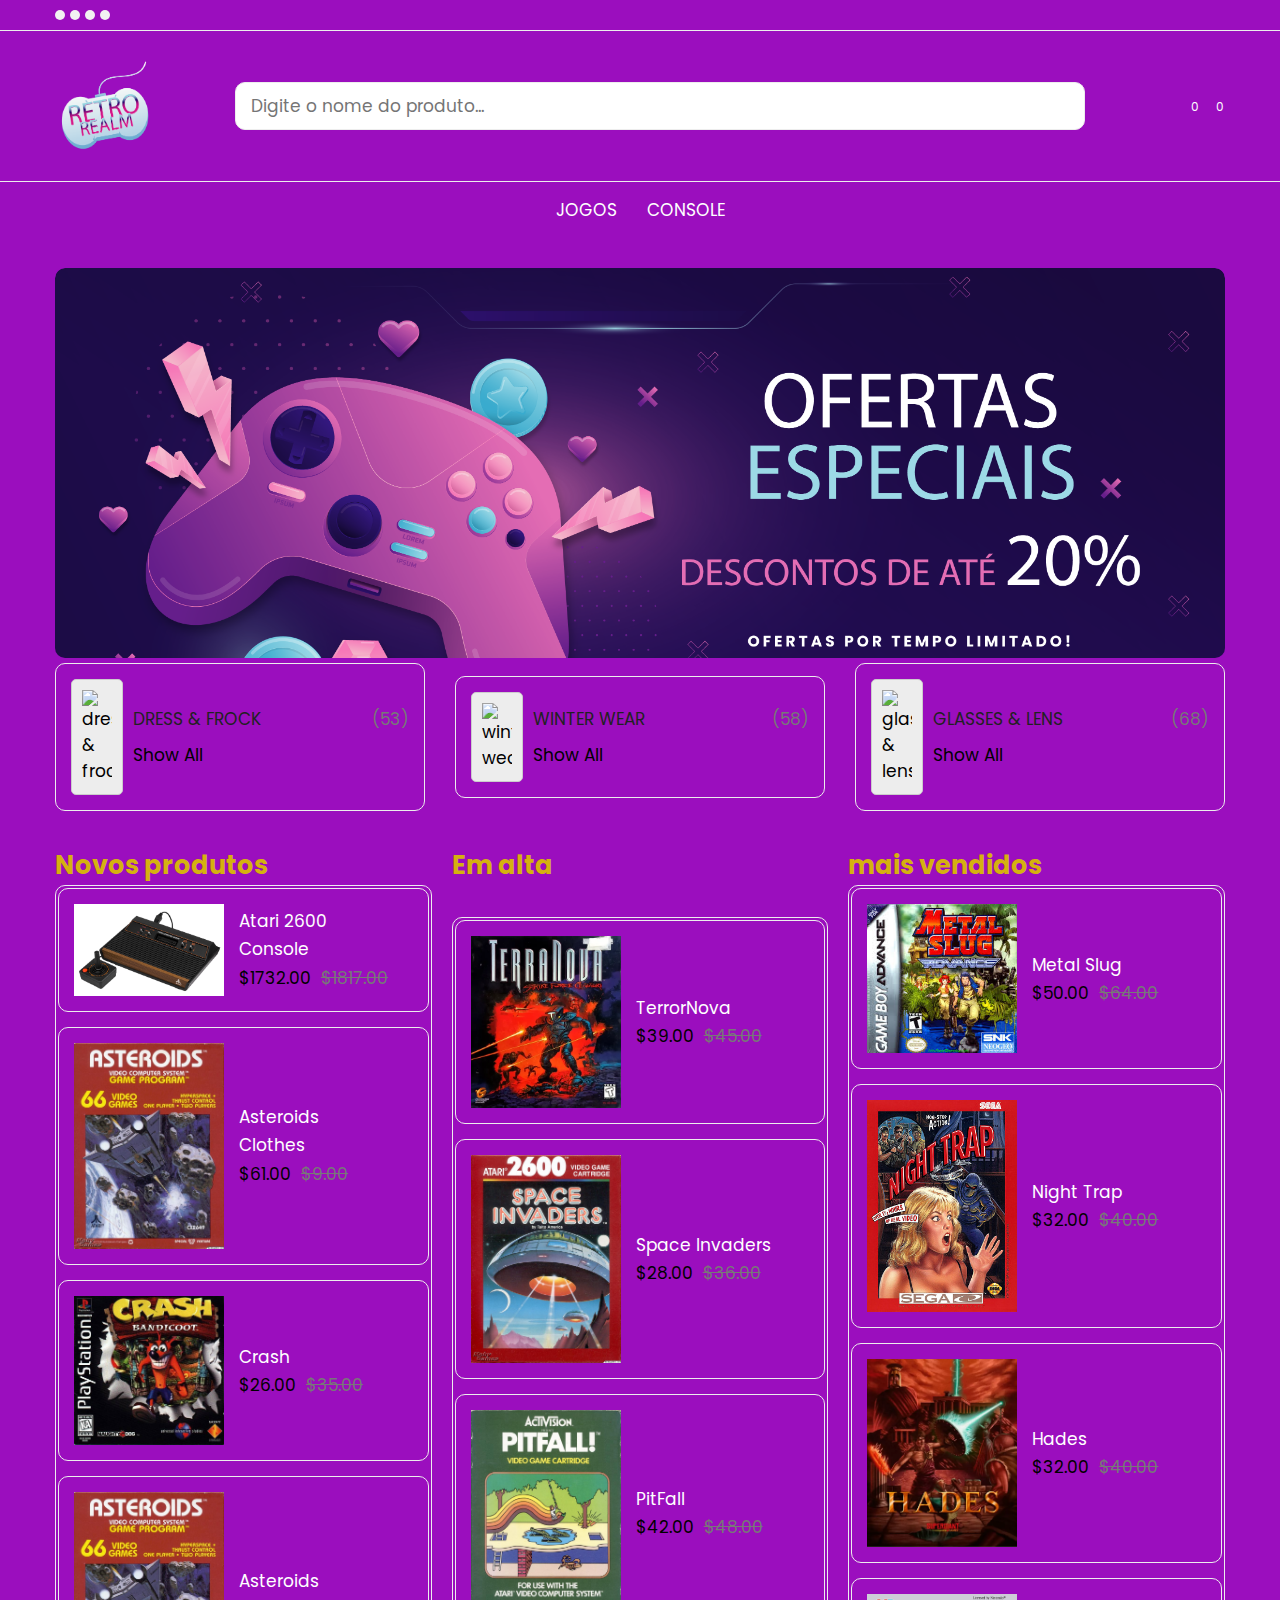
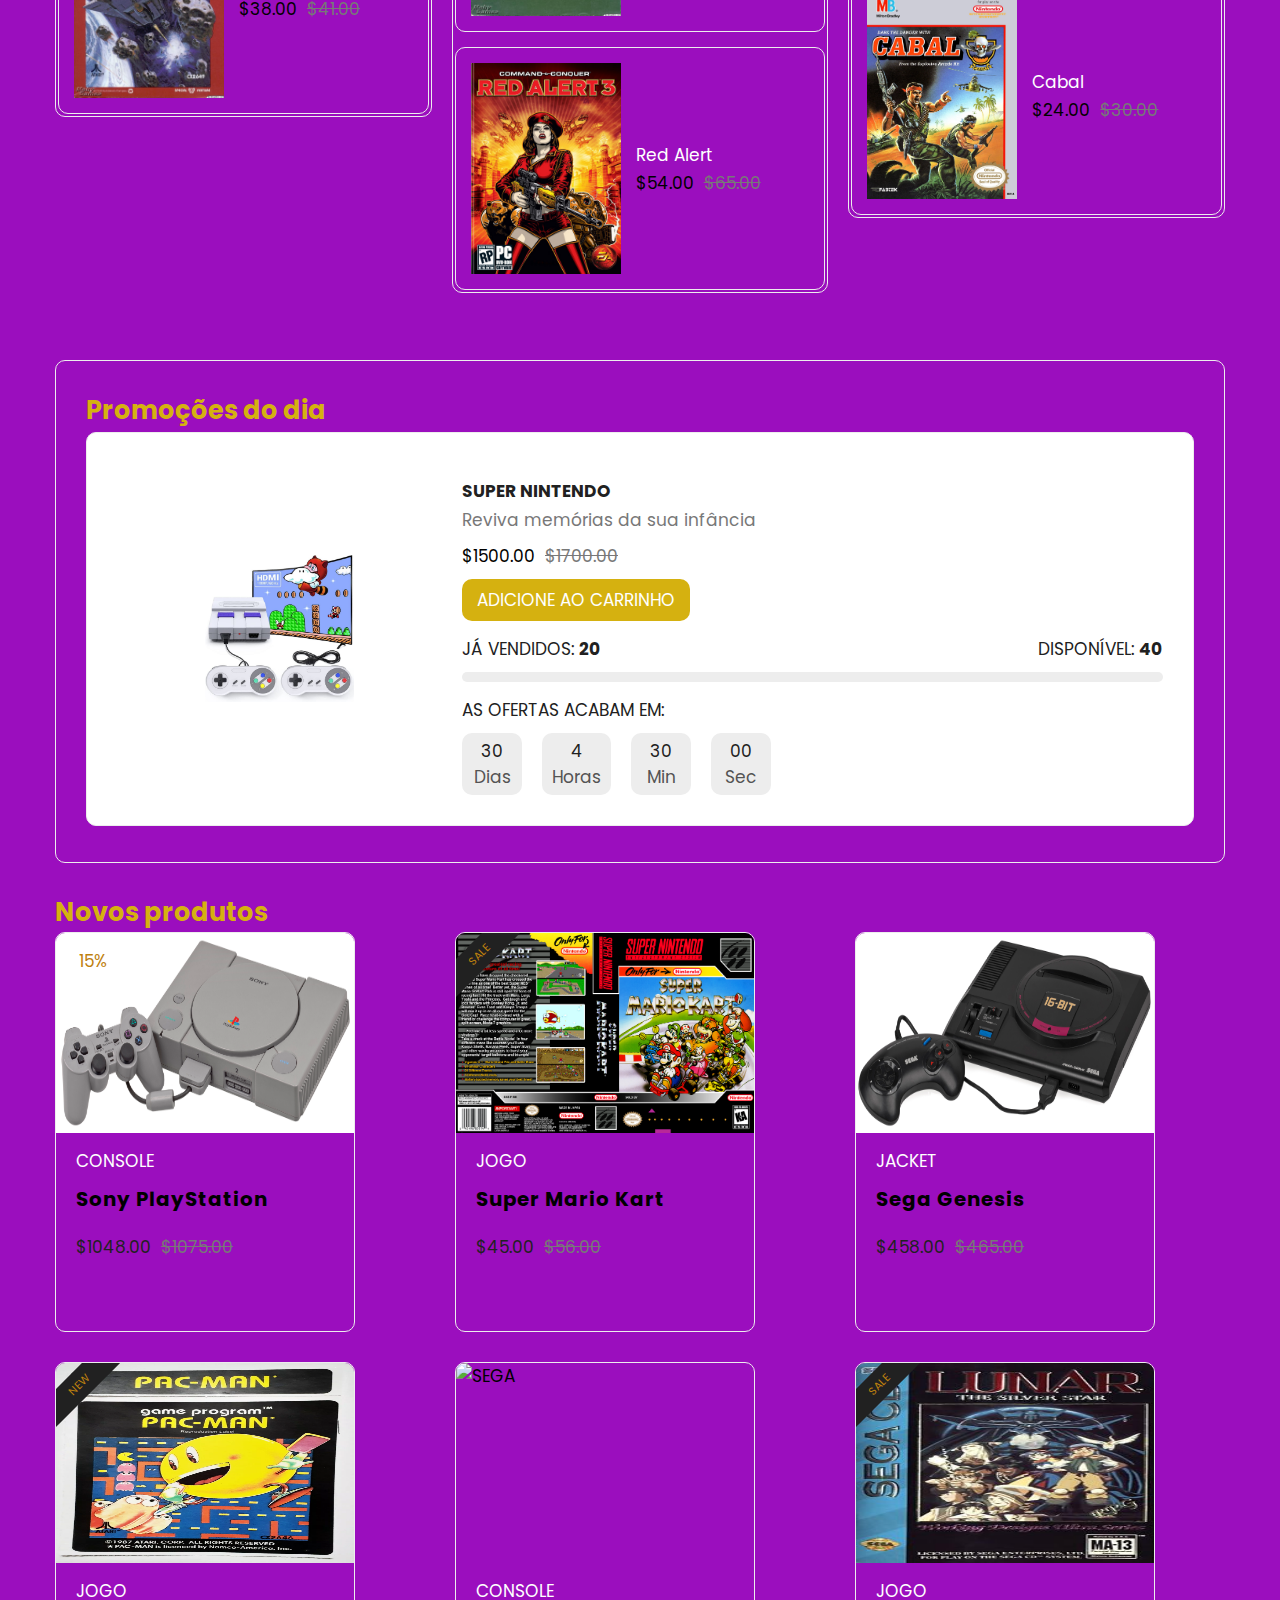
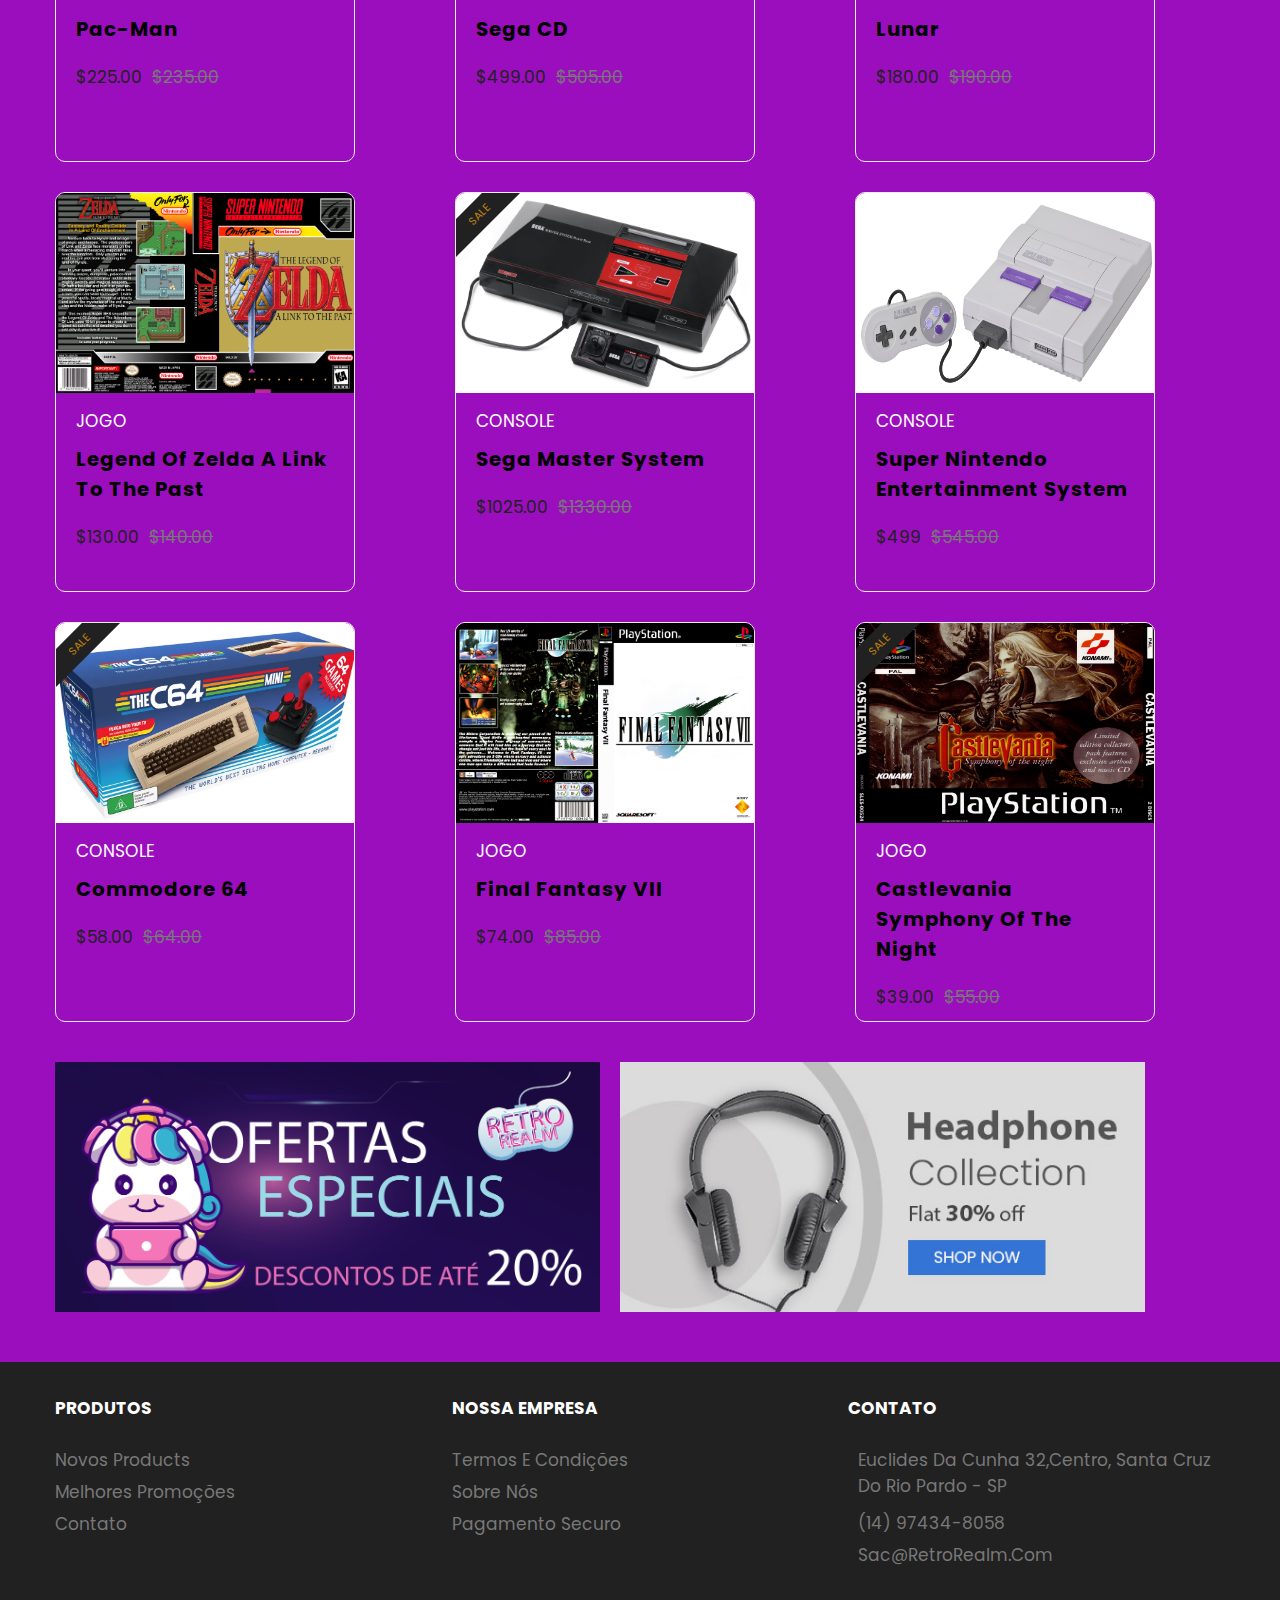
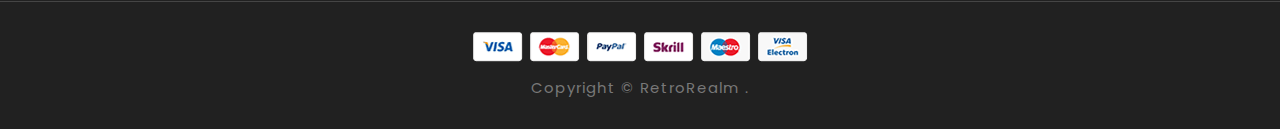
==== RetroRealm/index.html @ a925b6b3 "Melhorando pagina inicial" ====
<!DOCTYPE html>
<html lang="pt-br">

<head>
  <meta charset="UTF-8">
  <meta http-equiv="X-UA-Compatible" content="IE=edge">
  <meta name="viewport" content="width=device-width, initial-scale=1.0">
  <title>RetroRealm - eCommerce Website</title>

  
 
  <!--
    - custom css link
  -->
  <link rel="stylesheet" href="./assets/css/style-prefix.css">

  <!--
    - google font link
  -->
  <link rel="preconnect" href="https://fonts.googleapis.com">
  <link rel="preconnect" href="https://fonts.gstatic.com" crossorigin>
  <link href="https://fonts.googleapis.com/css2?family=Poppins:wght@300;400;500;600;700;800;900&display=swap"
    rel="stylesheet">

</head>

<body>


  <div class="overlay" data-overlay></div>

  





  <!--
    - HEADER
  -->

  <header>

    <div class="header-top">

      <div class="container">

        <ul class="header-social-container">

          <li>
            <a href="#" class="social-link">
              <ion-icon name="logo-facebook"></ion-icon>
            </a>
          </li>

          <li>
            <a href="#" class="social-link">
              <ion-icon name="logo-twitter"></ion-icon>
            </a>
          </li>

          <li>
            <a href="#" class="social-link">
              <ion-icon name="logo-instagram"></ion-icon>
            </a>
          </li>

          <li>
            <a href="#" class="social-link">
              <ion-icon name="logo-linkedin"></ion-icon>
            </a>
          </li>

        </ul>

       


      </div>

    </div>

    <div class="header-main">

      <div class="container">

        <a href="index.html" class="header-logo">
          <img src="./assets/images/logo/logo.png" alt="RetroRealm logo" width="100" height="100">
        </a>

        <div class="header-search-container">

          <input type="search" name="search" class="search-field" placeholder="Digite o nome do produto...">

          <button class="search-btn">
            <ion-icon name="search-outline"></ion-icon>
          </button>

        </div>

        <div class="header-user-actions">

          <button class="action-btn">
            <a href="login.html" id="account">
              <ion-icon name="log-in-outline"></ion-icon>
            </a>
          </button>

          <button class="action-btn">
            <ion-icon name="heart-outline"></ion-icon>
            <span class="count">0</span>
          </button>

          <button class="action-btn">
            <ion-icon name="cart-outline"></ion-icon>
            <span class="count">0</span>
          </button>

        </div>

      </div>

    </div>

    <nav class="desktop-navigation-menu">

      <div class="container">

        <ul class="desktop-menu-category-list">


          <li class="menu-category">
            <a href="#" class="menu-title">Jogos</a>

            <ul class="dropdown-list">

              <li class="dropdown-item">
                <a href="#">Terror</a>
              </li>

              <li class="dropdown-item">
                <a href="#">Ação</a>
              </li>

              <li class="dropdown-item">
                <a href="#">Aventura</a>
              </li>

              <li class="dropdown-item">
                <a href="#">Estratégica</a>
              </li>
              <li class="dropdown-item">
                <a href="#">Esportes</a>
              </li>
              <li class="dropdown-item">
                <a href="#">Simulação</a>
              </li>
            </ul>
          </li>

          <li class="menu-category">
            <a href="#" class="menu-title">Console</a>

           
          </li>

         

      </div>

    </nav>

       

      </div>

    </nav>

  </header>





  <!--
    - MAIN
  -->

  <main>

    <!--
      - BANNER
    -->

    <div class="banner">

      <div class="container">

        <div class="slider-container has-scrollbar">

          <div class="slider-item">

            <img src="./assets/images/banner-1.png" alt="banner principal" class="banner-img">

          

        </div>

      </div>

    </div>





    <!--
      - CATEGORY
    -->

    <div class="category">

      <div class="container">

        <div class="category-item-container has-scrollbar">

          <div class="category-item">

            <div class="category-img-box">
              <img src="./assets/images/icons/dress.svg" alt="dress & frock" width="30">
            </div>

            <div class="category-content-box">

              <div class="category-content-flex">
                <h3 class="category-item-title">Dress & frock</h3>

                <p class="category-item-amount">(53)</p>
              </div>

              <a href="#" class="category-btn">Show all</a>

            </div>

          </div>

          <div class="category-item">

            <div class="category-img-box">
              <img src="./assets/images/icons/coat.svg" alt="winter wear" width="30">
            </div>

            <div class="category-content-box">

              <div class="category-content-flex">
                <h3 class="category-item-title">Winter wear</h3>

                <p class="category-item-amount">(58)</p>
              </div>

              <a href="#" class="category-btn">Show all</a>

            </div>

          </div>

          <div class="category-item">

            <div class="category-img-box">
              <img src="./assets/images/icons/glasses.svg" alt="glasses & lens" width="30">
            </div>

            <div class="category-content-box">

              <div class="category-content-flex">
                <h3 class="category-item-title">Glasses & lens</h3>

                <p class="category-item-amount">(68)</p>
              </div>

              <a href="#" class="category-btn">Show all</a>

            </div>

          </div>

          <div class="category-item">

            <div class="category-img-box">
              <img src="./assets/images/icons/shorts.svg" alt="shorts & jeans" width="30">
            </div>

            <div class="category-content-box">

              <div class="category-content-flex">
                <h3 class="category-item-title">Shorts & jeans</h3>

                <p class="category-item-amount">(84)</p>
              </div>

              <a href="#" class="category-btn">Show all</a>

            </div>

          </div>

          <div class="category-item">

            <div class="category-img-box">
              <img src="./assets/images/icons/tee.svg" alt="t-shirts" width="30">
            </div>

            <div class="category-content-box">

              <div class="category-content-flex">
                <h3 class="category-item-title">T-shirts</h3>

                <p class="category-item-amount">(35)</p>
              </div>

              <a href="#" class="category-btn">Show all</a>

            </div>

          </div>

          <div class="category-item">

            <div class="category-img-box">
              <img src="./assets/images/icons/jacket.svg" alt="jacket" width="30">
            </div>

            <div class="category-content-box">

              <div class="category-content-flex">
                <h3 class="category-item-title">Jacket</h3>

                <p class="category-item-amount">(16)</p>
              </div>

              <a href="#" class="category-btn">Show all</a>

            </div>

          </div>

          <div class="category-item">

            <div class="category-img-box">
              <img src="./assets/images/icons/watch.svg" alt="watch" width="30">
            </div>

            <div class="category-content-box">

              <div class="category-content-flex">
                <h3 class="category-item-title">Watch</h3>

                <p class="category-item-amount">(27)</p>
              </div>

              <a href="#" class="category-btn">Show all</a>

            </div>

          </div>

          <div class="category-item">

            <div class="category-img-box">
              <img src="./assets/images/icons/hat.svg" alt="hat & caps" width="30">
            </div>

            <div class="category-content-box">

              <div class="category-content-flex">
                <h3 class="category-item-title">Hat & caps</h3>

                <p class="category-item-amount">(39)</p>
              </div>

              <a href="#" class="category-btn">Show all</a>

            </div>

          </div>

        </div>

      </div>

    </div>





    <!--
      - PRODUCT
    -->

    <div class="product-container">

      <div class="container">


      <div class="product-box">  

          <!--
            - PRODUCT MINIMAL
          -->

          <div class="product-minimal">

            <div class="product-showcase">

              <h2 class="title1">Novos produtos</h2>

              <div class="showcase-wrapper has-scrollbar">

                <div class="showcase-container">

                  <div class="showcase">

                    <a href="#" class="showcase-img-box">
                      <img src="./assets/images/products/Atari 2600.jpg" alt="Atari 2600" width="70" class="showcase-img">
                    </a>

                    <div class="showcase-content">

                      <a href="#">
                        <h4 class="showcase-title">Atari 2600</h4>
                      </a>

                      <a href="#" class="showcase-category">Console</a>

                      <div class="price-box">
                        <p class="price">$1732.00</p>
                        <del>$1817.00</del>
                      </div>

                    </div>

                  </div>

                  <div class="showcase">
                  
                    <a href="#" class="showcase-img-box">
                      <img src="./assets/images/products/Asteroids.jpg" alt="Asteroids" class="showcase-img" width="70">
                    </a>
                  
                    <div class="showcase-content">
                  
                      <a href="#">
                        <h4 class="showcase-title">Asteroids</h4>
                      </a>
                  
                      <a href="#" class="showcase-category">Clothes</a>
                  
                      <div class="price-box">
                        <p class="price">$61.00</p>
                        <del>$9.00</del>
                      </div>
                  
                    </div>
                  
                  </div>

                  <div class="showcase">
                  
                    <a href="#" class="showcase-img-box">
                      <img src="./assets/images/products/Crash.jpg" alt="Crash" class="showcase-img"
                        width="70">
                    </a>
                  
                    <div class="showcase-content">
                  
                      <a href="#">
                        <h4 class="showcase-title">Crash</h4>
                      </a>
                  
               
                  
                      <div class="price-box">
                        <p class="price">$26.00</p>
                        <del>$35.00</del>
                      </div>
                  
                    </div>
                  
                  </div>

                  <div class="showcase">
                  
                    <a href="#" class="showcase-img-box">
                      <img src="./assets/images/products/Asteroids.jpg" alt="Asteroids" class="showcase-img"
                        width="70">
                    </a>
                  
                    <div class="showcase-content">
                  
                      <a href="#">
                        <h4 class="showcase-title">Asteroids</h4>
                      </a>
                  
           
                  
                      <div class="price-box">
                        <p class="price">$38.00</p>
                        <del>$41.00</del>
                      </div>
                  
                    </div>
                  
                  </div>

                </div>

                <div class="showcase-container">
                
                  <div class="showcase">
                
                    <a href="#" class="showcase-img-box">
                      <img src="./assets/images/products/SpiderMan.png" alt="SpiderMan" class="showcase-img"
                        width="70">
                    </a>
                
                    <div class="showcase-content">
                
                      <a href="#">
                        <h4 class="showcase-title">SpiderMan</h4>
                      </a>
                
                
                      <div class="price-box">
                        <p class="price">$31.00</p>
                        <del>$41.00</del>
                      </div>
                
                    </div>
                
                  </div>
                
                  <div class="showcase">
                
                    <a href="#" class="showcase-img-box">
                      <img src="./assets/images/products/xTreme.jpg" alt="xTreme" class="showcase-img"
                        width="70">
                    </a>
                
                    <div class="showcase-content">
                
                      <a href="#">
                        <h4 class="showcase-title">xTreme</h4>
                      </a>
                
                
                      <div class="price-box">
                        <p class="price">$22.00</p>
                        <del>$30.00</del>
                      </div>
                
                    </div>
                
                  </div>
                
                  <div class="showcase">
                
                    <a href="#" class="showcase-img-box">
                      <img src="./assets/images/products/Resident Evil 3.jpg" alt="Resident Evil 3 class="showcase-img"
                        width="70">
                    </a>
                
                    <div class="showcase-content">
                
                      <a href="#">
                        <h4 class="showcase-title">Resident Evil 3</h4>
                      </a>
                
                    
                
                      <div class="price-box">
                        <p class="price">$30.00</p>
                        <del>$35.00</del>
                      </div>
                
                    </div>
                
                  </div>
                
                  <div class="showcase">
                
                    <a href="#" class="showcase-img-box">
                      <img src="./assets/images/products/tekken-3-.jpg" alt="tekken-3" class="showcase-img"
                        width="70">
                    </a>
                
                    <div class="showcase-content">
                
                      <a href="#">
                        <h4 class="showcase-title">tekken-3</h4>
                      </a>
                
                      <div class="price-box">
                        <p class="price">$20.00</p>
                        <del>$30.00</del>
                      </div>
                
                    </div>
                
                  </div>
                
                </div>

              </div>

            </div>

            <div class="product-showcase">
            
              <h2 class="title1">Em alta</h2>
            
              <div class="showcase-wrapper  has-scrollbar">
            
                <div class="showcase-container">
            
                  <div class="showcase">
            
                    <a href="#" class="showcase-img-box">
                      <img src="./assets/images/products/terrorNova.webp" alt="terrorNova" class="showcase-img"
                        width="70">
                    </a>
            
                    <div class="showcase-content">
            
                      <a href="#">
                        <h4 class="showcase-title">terrorNova</h4>
                      </a>
            
                  
            
                      <div class="price-box">
                        <p class="price">$39.00</p>
                        <del>$45.00</del>
                      </div>
            
                    </div>
            
                  </div>
            
                  <div class="showcase">
            
                    <a href="#" class="showcase-img-box">
                      <img src="./assets/images/products/Space Invaders.jpg" alt="Space Invaders" class="showcase-img"
                        width="70">
                    </a>
            
                    <div class="showcase-content">
            
                      <a href="#">
                        <h4 class="showcase-title">Space Invaders</h4>
                      </a>
            
            
                      <div class="price-box">
                        <p class="price">$28.00</p>
                        <del>$36.00</del>
                      </div>
            
                    </div>
            
                  </div>
            
                  <div class="showcase">
            
                    <a href="#" class="showcase-img-box">
                      <img src="./assets/images/products/pitfall.jpg" alt="pitfall" class="showcase-img"
                        width="70">
                    </a>
            
                    <div class="showcase-content">
            
                      <a href="#">
                        <h4 class="showcase-title">PitFall</h4>
                      </a>
            
                   
            
                      <div class="price-box">
                        <p class="price">$42.00</p>
                        <del>$48.00</del>
                      </div>
            
                    </div>
            
                  </div>
            
                  <div class="showcase">
            
                    <a href="#" class="showcase-img-box">
                      <img src="./assets/images/products/red alert.jpg" alt="Red alert" class="showcase-img"
                        width="70">
                    </a>
            
                    <div class="showcase-content">
            
                      <a href="#">
                        <h4 class="showcase-title">Red alert</h4>
                      </a>
            
            
                      <div class="price-box">
                        <p class="price">$54.00</p>
                        <del>$65.00</del>
                      </div>
            
                    </div>
            
                  </div>
            
                </div>
            
                <div class="showcase-container">
            
                  <div class="showcase">
            
                    <a href="#" class="showcase-img-box">
                      <img src="./assets/images/products/phantasy star.jpg" alt="phantasy star" class="showcase-img"
                        width="70">
                    </a>
            
                    <div class="showcase-content">
            
                      <a href="#">
                        <h4 class="showcase-title">phantasy star</h4>
                      </a>
            
               
            
                      <div class="price-box">
                        <p class="price">$52.00</p>
                        <del>$55.00</del>
                      </div>
            
                    </div>
            
                  </div>
            
                  <div class="showcase">
            
                    <a href="#" class="showcase-img-box">
                      <img src="./assets/images/products/adventure.jpg" alt="adventure" class="showcase-img" width="70">
                    </a>
            
                    <div class="showcase-content">
            
                      <a href="#">
                        <h4 class="showcase-title">adventure</h4>
                      </a>
            
            
                      <div class="price-box">
                        <p class="price">$20.00</p>
                        <del>$30.00</del>
                      </div>
            
                    </div>
            
                  </div>
            
                  <div class="showcase">
            
                    <a href="#" class="showcase-img-box">
                      <img src="./assets/images/products/oldgamer_001_capa.jpg" alt="Old gamer" class="showcase-img"
                        width="70">
                    </a>
            
                    <div class="showcase-content">
            
                      <a href="#">
                        <h4 class="showcase-title">Old gamer</h4>
                      </a>
            
                      
            
                      <div class="price-box">
                        <p class="price">$56.00</p>
                        <del>$78.00</del>
                      </div>
            
                    </div>
            
                  </div>
            
                  <div class="showcase">
            
                    <a href="#" class="showcase-img-box">
                      <img src="./assets/images/products/Earthworm Jim.jpg" alt="Earthworm Jim" class="showcase-img" width="70">
                    </a>
            
                    <div class="showcase-content">
            
                      <a href="#">
                        <h4 class="showcase-title">Earthworm Jim</h4>
                      </a>
            
            
                      <div class="price-box">
                        <p class="price">$50.00</p>
                        <del>$55.00</del>
                      </div>
            
                    </div>
            
                  </div>
            
                </div>
            
              </div>
            
            </div>

            <div class="product-showcase">
            
              <h2 class="title1">mais vendidos</h2>
            
              <div class="showcase-wrapper  has-scrollbar">
            
                <div class="showcase-container">
            
                  <div class="showcase">
            
                    <a href="#" class="showcase-img-box">
                      <img src="./assets/images/products/METAL SLUG.jpg" alt="Metal Slug" class="showcase-img"
                        width="70">
                    </a>
            
                    <div class="showcase-content">
            
                      <a href="#">
                        <h4 class="showcase-title">Metal slug</h4>
                      </a>
            
            
                      <div class="price-box">
                        <p class="price">$50.00</p>
                        <del>$64.00</del>
                      </div>
            
                    </div>
            
                  </div>
            
                  <div class="showcase">
            
                    <a href="#" class="showcase-img-box">
                      <img src="./assets/images/products/Night Trap.jpg" alt="Night Trap" class="showcase-img"
                        width="70">
                    </a>
            
                    <div class="showcase-content">
            
                      <a href="#">
                        <h4 class="showcase-title">Night Trap</h4>
                      </a>
            
            
                      <div class="price-box">
                        <p class="price">$32.00</p>
                        <del>$40.00</del>
                      </div>
            
                    </div>
            
                  </div>
            
                  <div class="showcase">
            
                    <a href="#" class="showcase-img-box">
                      <img src="./assets/images/products/hades.webp" alt="Hades" class="showcase-img"
                        width="70">
                    </a>
            
                    <div class="showcase-content">
            
                      <a href="#">
                        <h4 class="showcase-title">Hades</h4>
                      </a>
            
                   
            
                      <div class="price-box">
                        <p class="price">$32.00</p>
                        <del>$40.00</del>
                      </div>
            
                    </div>
            
                  </div>
            
                  <div class="showcase">
            
                    <a href="#" class="showcase-img-box">
                      <img src="./assets/images/products/CABAL.jpg" alt="Cabal" class="showcase-img"
                        width="70">
                    </a>
            
                    <div class="showcase-content">
            
                      <a href="#">
                        <h4 class="showcase-title">Cabal</h4>
                      </a>
            
                     
            
                      <div class="price-box">
                        <p class="price">$24.00</p>
                        <del>$30.00</del>
                      </div>
            
                    </div>
            
                  </div>
            
                </div>
            
                <div class="showcase-container">
            
                  <div class="showcase">
            
                    <a href="#" class="showcase-img-box">
                      <img src="./assets/images/products/jewellery-2.jpg" alt="platinum zircon classic ring" class="showcase-img"
                        width="70">
                    </a>
            
                    <div class="showcase-content">
            
                      <a href="#">
                        <h4 class="showcase-title">platinum Zircon Classic Ring</h4>
                      </a>
            
                      <a href="#" class="showcase-category">jewellery</a>
            
                      <div class="price-box">
                        <p class="price">$62.00</p>
                        <del>$65.00</del>
                      </div>
            
                    </div>
            
                  </div>
            
                  <div class="showcase">
            
                    <a href="#" class="showcase-img-box">
                      <img src="./assets/images/products/watch-1.jpg" alt="smart watche vital plus" class="showcase-img" width="70">
                    </a>
            
                    <div class="showcase-content">
            
                      <a href="#">
                        <h4 class="showcase-title">Smart watche Vital Plus</h4>
                      </a>
            
                      <a href="#" class="showcase-category">Watches</a>
            
                      <div class="price-box">
                        <p class="price">$56.00</p>
                        <del>$78.00</del>
                      </div>
            
                    </div>
            
                  </div>
            
                  <div class="showcase">
            
                    <a href="#" class="showcase-img-box">
                      <img src="./assets/images/products/shampoo.jpg" alt="shampoo conditioner packs" class="showcase-img"
                        width="70">
                    </a>
            
                    <div class="showcase-content">
            
                      <a href="#">
                        <h4 class="showcase-title">shampoo conditioner packs</h4>
                      </a>
            
                      <a href="#" class="showcase-category">cosmetics</a>
            
                      <div class="price-box">
                        <p class="price">$20.00</p>
                        <del>$30.00</del>
                      </div>
            
                    </div>
            
                  </div>
            
                  <div class="showcase">
            
                    <a href="#" class="showcase-img-box">
                      <img src="./assets/images/products/jewellery-1.jpg" alt="rose gold peacock earrings" class="showcase-img"
                        width="70">
                    </a>
            
                    <div class="showcase-content">
            
                      <a href="#">
                        <h4 class="showcase-title">Rose Gold Peacock Earrings</h4>
                      </a>
            
                      <a href="#" class="showcase-category">jewellery</a>
            
                      <div class="price-box">
                        <p class="price">$20.00</p>
                        <del>$30.00</del>
                      </div>
            
                    </div>
            
                  </div>
            
                </div>
            
              </div>
            
            </div>

          </div>



          <!--
            - PRODUCT FEATURED
          -->

          <div class="product-featured">

            <h2 class="title1">Promoções do dia</h2>

            <div class="showcase-wrapper has-scrollbar">

              <div class="showcase-container-img-principal">

                <div class="showcase">
                  
                  <div class="showcase-banner-principal">
                    <img src="./assets/images/products/images.jpg" alt="console vintage 1" class="showcase-img">
                  </div>

                  <div class="showcase-content">
                    
                    <div class="showcase-rating">
                      <ion-icon name="star"></ion-icon>
                      <ion-icon name="star"></ion-icon>
                      <ion-icon name="star"></ion-icon>
                      <ion-icon name="star"></ion-icon>
                      <ion-icon name="star"></ion-icon>
                    </div>

                    <a href="#">
                      <h3 class="showcase-title">Super Nintendo</h3>
                    </a>

                    <p class="showcase-desc">
                      Reviva memórias da sua infância
                    </p>

                    <div class="price-box">
                      <p class="price">$1500.00</p>

                      <del>$1700.00</del>
                    </div>

                    <button class="add-cart-btn">Adicione ao carrinho</button>

                    <div class="showcase-status">
                      <div class="wrapper">
                        <p>
                          Já vendidos: <b>20</b>
                        </p>

                        <p>
                          Disponível: <b>40</b>
                        </p>
                      </div>

                      <div class="showcase-status-bar"></div>
                    </div>

                    <div class="countdown-box">

                      <p class="countdown-desc">
                       As ofertas acabam em:
                      </p>

                      <div class="countdown">

                        <div class="countdown-content">

                          <p class="display-number">30</p>

                          <p class="display-text">Dias</p>

                        </div>

                        <div class="countdown-content">
                          <p class="display-number">4</p>
                          <p class="display-text">Horas</p>
                        </div>

                        <div class="countdown-content">
                          <p class="display-number">30</p>
                          <p class="display-text">Min</p>
                        </div>

                        <div class="countdown-content">
                          <p class="display-number">00</p>
                          <p class="display-text">Sec</p>
                        </div>

                      </div>

                    </div>

                  </div>

                </div>

              </div>

              <div class="showcase-container-img-principal">
              
                <div class="showcase">
              
                  <div class="showcase-banner-principal">
                    <img src="./assets/images/products/3d-rendering-tech-nostalgia.jpg" alt="console vintage 2
                    " class="showcase-img">
                  </div>
              
                  <div class="showcase-content">
              
                    <div class="showcase-rating">
                      <ion-icon name="star"></ion-icon>
                      <ion-icon name="star"></ion-icon>
                      <ion-icon name="star"></ion-icon>
                      <ion-icon name="star"></ion-icon>
                      <ion-icon name="star"></ion-icon>
                    </div>
              
                    <h3 class="showcase-title">
                      <a href="#" class="showcase-title">Atari</a>
                    </h3>
              
                    <p class="showcase-desc">
                      Reviva as memórias de sua infância
                    </p>
              
                    <div class="price-box">
                      <p class="price">$1990.00</p>
                      <del>$2000.00</del>
                    </div>
              
                    <button class="add-cart-btn">Adicione ao carrinho</button>
              
                    <div class="showcase-status">
                      <div class="wrapper">
                        <p> already sold: <b>15</b> </p>
              
                        <p> available: <b>40</b> </p>
                      </div>
              
                      <div class="showcase-status-bar"></div>
                    </div>
              
                    <div class="countdown-box">
              
                      <p class="countdown-desc">Ofertas acabam em:</p>
              
                      <div class="countdown">
                        <div class="countdown-content">
                          <p class="display-number">60</p>
                          <p class="display-text">Dias</p>
                        </div>
              
                        <div class="countdown-content">
                          <p class="display-number">14</p>
                          <p class="display-text">Horas</p>
                        </div>
              
                        <div class="countdown-content">
                          <p class="display-number">50</p>
                          <p class="display-text">Min</p>
                        </div>
              
                        <div class="countdown-content">
                          <p class="display-number">00</p>
                          <p class="display-text">Sec</p>
                        </div>
                      </div>
              
                    </div>
              
                  </div>
              
                </div>
              
              </div>

            </div>

          </div>



          <!--
            - PRODUCT GRID
          -->

          <div class="product-main">

            <h2 class="title1">Novos produtos</h2>

            <div class="product-grid">

              <div class="showcase">

                <div class="showcase-banner">

                  <img src="./assets/images/products/Sony PlayStation.jpg" alt="Sony PlayStation" width="300" class="product-img default">
                  <img src="./assets/images/products/Sony PlayStation.jpg" alt="Sony PlayStation" width="300" class="product-img hover">

                  <p class="showcase-badge">15%</p>

                  <div class="showcase-actions">

                    <button class="btn-action">
                      <ion-icon name="heart-outline"></ion-icon>
                    </button>

                    <button class="btn-action">
                      <ion-icon name="eye-outline"></ion-icon>
                    </button>

                    <button class="btn-action">
                      <ion-icon name="repeat-outline"></ion-icon>
                    </button>

                    <button class="btn-action">
                      <ion-icon name="bag-add-outline"></ion-icon>
                    </button>

                  </div>

                </div>

                <div class="showcase-content">

                  <a href="#" class="showcase-category">Console</a>

                  <h3>
                    <a href="#" class="showcase-title">Sony PlayStation</a>
                  </h3>

                  <div class="showcase-rating">
                    <ion-icon name="star"></ion-icon>
                    <ion-icon name="star"></ion-icon>
                    <ion-icon name="star"></ion-icon>
                    <ion-icon name="star-outline"></ion-icon>
                    <ion-icon name="star-outline"></ion-icon>
                  </div>

                  <div class="price-box">
                    <p class="price">$1048.00</p>
                    <del>$1075.00</del>
                  </div>

                </div>

              </div>

              <div class="showcase">
              
                <div class="showcase-banner">
                  <img src="./assets/images/products/Super Mario Kart.jpg" alt="Super Mario Kart" class="product-img default"
                    width="300">
                  <img src="./assets/images/products/Super Mario Kart.jpg" alt="Super Mario Kart" class="product-img hover"
                    width="300">
              
                  <p class="showcase-badge angle black">sale</p>
              
                  <div class="showcase-actions">
                    <button class="btn-action">
                      <ion-icon name="heart-outline"></ion-icon>
                    </button>
              
                    <button class="btn-action">
                      <ion-icon name="eye-outline"></ion-icon>
                    </button>
              
                    <button class="btn-action">
                      <ion-icon name="repeat-outline"></ion-icon>
                    </button>
              
                    <button class="btn-action">
                      <ion-icon name="bag-add-outline"></ion-icon>
                    </button>
                  </div>
                </div>
              
                <div class="showcase-content">
                  <a href="#" class="showcase-category">Jogo</a>
              
                  <h3>
                    <a href="#" class="showcase-title">Super Mario Kart</a>
                  </h3>
              
                  <div class="showcase-rating">
                    <ion-icon name="star"></ion-icon>
                    <ion-icon name="star"></ion-icon>
                    <ion-icon name="star"></ion-icon>
                    <ion-icon name="star-outline"></ion-icon>
                    <ion-icon name="star-outline"></ion-icon>
                  </div>
              
                  <div class="price-box">
                    <p class="price">$45.00</p>
                    <del>$56.00</del>
                  </div>
              
                </div>
              
              </div>

              <div class="showcase">
              
                <div class="showcase-banner">
                  <img src="./assets/images/products/Sega Genesis (Mega Drive).jpg" alt="Sega Genesis (Mega Drive).jpg" class="product-img default"
                    width="300">
                  <img src="./assets/images/products/Sega Genesis (Mega Drive).jpg" alt="Sega Genesis (Mega Drive).jpg" class="product-img hover"
                    width="300">
              
                  <div class="showcase-actions">
                    <button class="btn-action">
                      <ion-icon name="heart-outline"></ion-icon>
                    </button>
              
                    <button class="btn-action">
                      <ion-icon name="eye-outline"></ion-icon>
                    </button>
              
                    <button class="btn-action">
                      <ion-icon name="repeat-outline"></ion-icon>
                    </button>
              
                    <button class="btn-action">
                      <ion-icon name="bag-add-outline"></ion-icon>
                    </button>
                  </div>
                </div>
              
                <div class="showcase-content">
                  <a href="#" class="showcase-category">Jacket</a>
              
                  <h3>
                    <a href="#" class="showcase-title">Sega Genesis</a>
                  </h3>
              
                  <div class="showcase-rating">
                    <ion-icon name="star"></ion-icon>
                    <ion-icon name="star"></ion-icon>
                    <ion-icon name="star"></ion-icon>
                    <ion-icon name="star-outline"></ion-icon>
                    <ion-icon name="star-outline"></ion-icon>
                  </div>
              
                  <div class="price-box">
                    <p class="price">$458.00</p>
                    <del>$465.00</del>
                  </div>
              
                </div>
              
              </div>

              <div class="showcase">
              
                <div class="showcase-banner">
                  <img src="./assets/images/products/Pac-Man.jpg" alt="Pac-Man.jpg" class="product-img default"
                    width="300">
                  <img src="./assets/images/products/Pac-Man.jpg" alt="Pac-Man.jpg" class="product-img hover"
                    width="300">
              
                  <p class="showcase-badge angle black">new</p>
              
                  <div class="showcase-actions">
                    <button class="btn-action">
                      <ion-icon name="heart-outline"></ion-icon>
                    </button>
              
                    <button class="btn-action">
                      <ion-icon name="eye-outline"></ion-icon>
                    </button>
              
                    <button class="btn-action">
                      <ion-icon name="repeat-outline"></ion-icon>
                    </button>
              
                    <button class="btn-action">
                      <ion-icon name="bag-add-outline"></ion-icon>
                    </button>
                  </div>
                </div>
              
                <div class="showcase-content">
                  <a href="#" class="showcase-category">Jogo</a>
              
                  <h3>
                    <a href="#" class="showcase-title">Pac-Man</a>
                  </h3>
              
                  <div class="showcase-rating">
                    <ion-icon name="star"></ion-icon>
                    <ion-icon name="star"></ion-icon>
                    <ion-icon name="star"></ion-icon>
                    <ion-icon name="star"></ion-icon>
                    <ion-icon name="star"></ion-icon>
                  </div>
              
                  <div class="price-box">
                    <p class="price">$225.00</p>
                    <del>$235.00</del>
                  </div>
              
                </div>
              
              </div>

              <div class="showcase">
              
                <div class="showcase-banner">
                  <img src="./assets/images/products/Sega CD.jpg" alt="SEGA" class="product-img default"
                    width="300">
                  <img src="./assets/images/products/Sega CD.jpg" alt="SEGA" class="product-img hover"
                    width="300">
              
                  <div class="showcase-actions">
                    <button class="btn-action">
                      <ion-icon name="heart-outline"></ion-icon>
                    </button>
              
                    <button class="btn-action">
                      <ion-icon name="eye-outline"></ion-icon>
                    </button>
              
                    <button class="btn-action">
                      <ion-icon name="repeat-outline"></ion-icon>
                    </button>
              
                    <button class="btn-action">
                      <ion-icon name="bag-add-outline"></ion-icon>
                    </button>
                  </div>
                </div>
              
                <div class="showcase-content">
                  <a href="#" class="showcase-category">Console</a>
              
                  <h3>
                    <a href="#" class="showcase-title">Sega CD</a>
                  </h3>
              
                  <div class="showcase-rating">
                    <ion-icon name="star"></ion-icon>
                    <ion-icon name="star"></ion-icon>
                    <ion-icon name="star"></ion-icon>
                    <ion-icon name="star"></ion-icon>
                    <ion-icon name="star"></ion-icon>
                  </div>
              
                  <div class="price-box">
                    <p class="price">$499.00</p>
                    <del>$505.00</del>
                  </div>
              
                </div>
              
              </div>

              <div class="showcase">
              
                <div class="showcase-banner">
                  <img src="./assets/images/products/Lunar.jpg" alt="LUNAR" class="product-img default"
                    width="300">
                  <img src="./assets/images/products/Lunar.jpg" alt="LUNAR" class="product-img hover"
                    width="300">
              
                  <p class="showcase-badge angle black">sale</p>
              
                  <div class="showcase-actions">
                    <button class="btn-action">
                      <ion-icon name="heart-outline"></ion-icon>
                    </button>
              
                    <button class="btn-action">
                      <ion-icon name="eye-outline"></ion-icon>
                    </button>
              
                    <button class="btn-action">
                      <ion-icon name="repeat-outline"></ion-icon>
                    </button>
              
                    <button class="btn-action">
                      <ion-icon name="bag-add-outline"></ion-icon>
                    </button>
                  </div>
                </div>
              
                <div class="showcase-content">
                  <a href="#" class="showcase-category">Jogo</a>
              
                  <h3>
                    <a href="#" class="showcase-title">Lunar</a>
                  </h3>
              
                  <div class="showcase-rating">
                    <ion-icon name="star"></ion-icon>
                    <ion-icon name="star"></ion-icon>
                    <ion-icon name="star"></ion-icon>
                    <ion-icon name="star-outline"></ion-icon>
                    <ion-icon name="star-outline"></ion-icon>
                  </div>
              
                  <div class="price-box">
                    <p class="price">$180.00</p>
                    <del>$190.00</del>
                  </div>
              
                </div>
              
              </div>

              <div class="showcase">
              
                <div class="showcase-banner">
                  <img src="./assets/images/products/Legend of Zelda A Link to the Past.jpg" alt="Legend of Zelda A Link to the Past.jpg" class="product-img default"
                    width="300">
                  <img src="./assets/images/products/Legend of Zelda A Link to the Past.jpg" alt="Legend of Zelda A Link to the Past.jpg" class="product-img hover" width="300">
              
                  <div class="showcase-actions">
                    <button class="btn-action">
                      <ion-icon name="heart-outline"></ion-icon>
                    </button>
              
                    <button class="btn-action">
                      <ion-icon name="eye-outline"></ion-icon>
                    </button>
              
                    <button class="btn-action">
                      <ion-icon name="repeat-outline"></ion-icon>
                    </button>
              
                    <button class="btn-action">
                      <ion-icon name="bag-add-outline"></ion-icon>
                    </button>
                  </div>
                </div>
              
                <div class="showcase-content">
                  <a href="#" class="showcase-category">Jogo</a>
              
                  <h3>
                    <a href="#" class="showcase-title">Legend of Zelda A Link to the Past</a>
                  </h3>
              
                  <div class="showcase-rating">
                    <ion-icon name="star"></ion-icon>
                    <ion-icon name="star"></ion-icon>
                    <ion-icon name="star"></ion-icon>
                    <ion-icon name="star"></ion-icon>
                    <ion-icon name="star-outline"></ion-icon>
                  </div>
              
                  <div class="price-box">
                    <p class="price">$130.00</p>
                    <del>$140.00</del>
                  </div>
              
                </div>
              
              </div>

              <div class="showcase">
              
                <div class="showcase-banner">
                  <img src="./assets/images/products/Sega Master System.jpg" alt="Sega Master System" class="product-img default"
                    width="300">
                  <img src="./assets/images/products/Sega Master System.jpg" alt="Sega Master System" class="product-img hover"
                    width="300">
              
                  <p class="showcase-badge angle black">sale</p>
              
                  <div class="showcase-actions">
                    <button class="btn-action">
                      <ion-icon name="heart-outline"></ion-icon>
                    </button>
              
                    <button class="btn-action">
                      <ion-icon name="eye-outline"></ion-icon>
                    </button>
              
                    <button class="btn-action">
                      <ion-icon name="repeat-outline"></ion-icon>
                    </button>
              
                    <button class="btn-action">
                      <ion-icon name="bag-add-outline"></ion-icon>
                    </button>
                  </div>
                </div>
              
                <div class="showcase-content">
                  <a href="#" class="showcase-category">Console</a>
              
                  <h3>
                    <a href="#" class="showcase-title">Sega Master System</a>
                  </h3>
              
                  <div class="showcase-rating">
                    <ion-icon name="star"></ion-icon>
                    <ion-icon name="star"></ion-icon>
                    <ion-icon name="star"></ion-icon>
                    <ion-icon name="star-outline"></ion-icon>
                    <ion-icon name="star-outline"></ion-icon>
                  </div>
              
                  <div class="price-box">
                    <p class="price">$1025.00</p>
                    <del>$1330.00</del>
                  </div>
              
                </div>
              
              </div>

              <div class="showcase">
              
                <div class="showcase-banner">
                  <img src="./assets/images/products/Super Nintendo Entertainment System (SNES).jpg" alt="Super Nintendo Entertainment System (SNES).jpg" class="product-img default"
                    width="300">
                  <img src="./assets/images/products/Super Nintendo Entertainment System (SNES).jpg" alt="Super Nintendo Entertainment System (SNES).jpg" class="product-img hover"
                    width="300">
              
                  <div class="showcase-actions">
                    <button class="btn-action">
                      <ion-icon name="heart-outline"></ion-icon>
                    </button>
              
                    <button class="btn-action">
                      <ion-icon name="eye-outline"></ion-icon>
                    </button>
              
                    <button class="btn-action">
                      <ion-icon name="repeat-outline"></ion-icon>
                    </button>
              
                    <button class="btn-action">
                      <ion-icon name="bag-add-outline"></ion-icon>
                    </button>
                  </div>
                </div>
              
                <div class="showcase-content">
                  <a href="#" class="showcase-category">Console</a>
              
                  <h3>
                    <a href="#" class="showcase-title">Super Nintendo Entertainment System</a>
                  </h3>
              
                  <div class="showcase-rating">
                    <ion-icon name="star"></ion-icon>
                    <ion-icon name="star"></ion-icon>
                    <ion-icon name="star"></ion-icon>
                    <ion-icon name="star"></ion-icon>
                    <ion-icon name="star-outline"></ion-icon>
                  </div>
              
                  <div class="price-box">
                    <p class="price">$499</p>
                    <del>$545.00</del>
                  </div>
              
                </div>
              
              </div>

              <div class="showcase">
              
                <div class="showcase-banner">
                  <img src="./assets/images/products/Commodore 64.jpg" alt="Commodore 64" class="product-img default"
                    width="300">
                  <img src="./assets/images/products/Commodore 64.jpg" alt="Commodore 64" class="product-img hover"
                    width="300">
              
                  <p class="showcase-badge angle black">sale</p>
              
                  <div class="showcase-actions">
                    <button class="btn-action">
                      <ion-icon name="heart-outline"></ion-icon>
                    </button>
              
                    <button class="btn-action">
                      <ion-icon name="eye-outline"></ion-icon>
                    </button>
              
                    <button class="btn-action">
                      <ion-icon name="repeat-outline"></ion-icon>
                    </button>
              
                    <button class="btn-action">
                      <ion-icon name="bag-add-outline"></ion-icon>
                    </button>
                  </div>
                </div>
              
                <div class="showcase-content">
                  <a href="#" class="showcase-category">Console</a>
              
                  <h3>
                    <a href="#" class="showcase-title">Commodore 64</a>
                  </h3>
              
                  <div class="showcase-rating">
                    <ion-icon name="star"></ion-icon>
                    <ion-icon name="star"></ion-icon>
                    <ion-icon name="star"></ion-icon>
                    <ion-icon name="star-outline"></ion-icon>
                    <ion-icon name="star-outline"></ion-icon>
                  </div>
              
                  <div class="price-box">
                    <p class="price">$58.00</p>
                    <del>$64.00</del>
                  </div>
              
                </div>
              
              </div>

              <div class="showcase">
              
                <div class="showcase-banner">
                  <img src="./assets/images/products/Final Fantasy VII.jpg" alt="Final Fantasy VII.jpg" class="product-img default"
                    width="300">
                  <img src="./assets/images/products/Final Fantasy VII.jpg" alt="Final Fantasy VII.jpg" class="product-img hover"
                    width="300">
              
                  <div class="showcase-actions">
                    <button class="btn-action">
                      <ion-icon name="heart-outline"></ion-icon>
                    </button>
              
                    <button class="btn-action">
                      <ion-icon name="eye-outline"></ion-icon>
                    </button>
              
                    <button class="btn-action">
                      <ion-icon name="repeat-outline"></ion-icon>
                    </button>
              
                    <button class="btn-action">
                      <ion-icon name="bag-add-outline"></ion-icon>
                    </button>
                  </div>
                </div>
              
                <div class="showcase-content">
                  <a href="#" class="showcase-category">Jogo</a>
              
                  <h3>
                    <a href="#" class="showcase-title">Final Fantasy VII</a>
                  </h3>
              
                  <div class="showcase-rating">
                    <ion-icon name="star"></ion-icon>
                    <ion-icon name="star"></ion-icon>
                    <ion-icon name="star"></ion-icon>
                    <ion-icon name="star"></ion-icon>
                    <ion-icon name="star-outline"></ion-icon>
                  </div>
              
                  <div class="price-box">
                    <p class="price">$74.00</p>
                    <del>$85.00</del>
                  </div>
              
                </div>
              
              </div>

              <div class="showcase">
              
                <div class="showcase-banner">
                  <img src="./assets/images/products/Castlevania Symphony of the Night.jpg" alt="Castlevania Symphony of the Night"
                    class="product-img default" width="300">
                  <img src="./assets/images/products/Castlevania Symphony of the Night.jpg" alt="Castlevania Symphony of the Night"
                    class="product-img hover" width="300">
              
                  <p class="showcase-badge angle black">sale</p>
              
                  <div class="showcase-actions">
                    <button class="btn-action">
                      <ion-icon name="heart-outline"></ion-icon>
                    </button>
              
                    <button class="btn-action">
                      <ion-icon name="eye-outline"></ion-icon>
                    </button>
              
                    <button class="btn-action">
                      <ion-icon name="repeat-outline"></ion-icon>
                    </button>
              
                    <button class="btn-action">
                      <ion-icon name="bag-add-outline"></ion-icon>
                    </button>
                  </div>
                </div>
              
                <div class="showcase-content">
                  <a href="#" class="showcase-category">Jogo</a>
              
                  <h3>
                    <a href="#" class="showcase-title">Castlevania Symphony of the Night</a>
                  </h3>
              
                  <div class="showcase-rating">
                    <ion-icon name="star"></ion-icon>
                    <ion-icon name="star"></ion-icon>
                    <ion-icon name="star"></ion-icon>
                    <ion-icon name="star-outline"></ion-icon>
                    <ion-icon name="star-outline"></ion-icon>
                  </div>
              
                  <div class="price-box">
                    <p class="price">$39.00</p>
                    <del>$55.00</del>
                  </div>
              
                </div>
              
              </div>

            </div>

          </div>

        </div>

      </div>
 

        </div>

      </div>

    </div>




    <div>

      <div class="container">

        <div class="testimonials-box">

        

          <!--
            - CTA
          -->

          <div class="cta-container">

            <img src="./assets/images/cta-banner.png" alt="desconto" class="cta-banner">

            <img src="./assets/images/electronics-banner-1.jpg" alt="desconto" class="cta-banner-2">

          </div>
         



        

      </div>

    </div>






  </main>





  <!--
    - FOOTER
  -->

  <footer>

   
   

    <div class="footer-nav">

      <div class="container">


        <ul class="footer-nav-list">
        
          <li class="footer-nav-item">
            <h2 class="nav-title">Produtos</h2>
          </li>
        
     
        
          <li class="footer-nav-item">
            <a href="#" class="footer-nav-link">Novos products</a>
          </li>
        
          <li class="footer-nav-item">
            <a href="#" class="footer-nav-link">Melhores promoções</a>
          </li>
        
          <li class="footer-nav-item">
            <a href="#" class="footer-nav-link">Contato</a>
          </li>
        
     
        </ul>

        <ul class="footer-nav-list">
        
          <li class="footer-nav-item">
            <h2 class="nav-title">Nossa empresa</h2>
          </li>
        
      
        
          <li class="footer-nav-item">
            <a href="#" class="footer-nav-link">Termos e condições</a>
          </li>
        
          <li class="footer-nav-item">
            <a href="#" class="footer-nav-link">Sobre nós</a>
          </li>
        
          <li class="footer-nav-item">
            <a href="#" class="footer-nav-link">Pagamento Securo</a>
          </li>
        
        </ul>

      

        <ul class="footer-nav-list">

          <li class="footer-nav-item">
            <h2 class="nav-title">Contato</h2>
          </li>

          <li class="footer-nav-item flex">
            <div class="icon-box">
              <ion-icon name="location-outline"></ion-icon>
            </div>

            <address class="content">
              Euclides da cunha 32,centro, Santa Cruz do Rio Pardo - SP
            </address>
          </li>

          <li class="footer-nav-item flex">
            <div class="icon-box">
              <ion-icon name="call-outline"></ion-icon>
            </div>

            <a href="tel:+607936-8058" class="footer-nav-link">(14) 97434-8058</a>
          </li>

          <li class="footer-nav-item flex">
            <div class="icon-box">
              <ion-icon name="mail-outline"></ion-icon>
            </div>

            <a href="mailto:example@gmail.com" class="footer-nav-link">sac@RetroRealm.com</a>
          </li>

        </ul>

        <ul class="footer-nav-list">

          <li class="footer-nav-item">
            <h2 class="nav-title">Siga em nossas redes sociais</h2>
          </li>

         

        </ul>

      </div>

    </div>

    <div class="footer-bottom">

      <div class="container">

        <img src="./assets/images/payment.png" alt="payment method" class="payment-img">

        <p class="copyright">
          Copyright &copy; <a href="#">RetroRealm</a> .
        </p>

      </div>

    </div>

  </footer>






  <!--
    - custom js link
  -->
  <script src="./assets/js/script.js"></script>

  <!--
    - ionicon link
  -->
  <script type="module" src="https://unpkg.com/ionicons@5.5.2/dist/ionicons/ionicons.esm.js"></script>
  <script nomodule src="https://unpkg.com/ionicons@5.5.2/dist/ionicons/ionicons.js"></script>

</body>

</html>
---- RetroRealm/assets/css/style-prefix.css ----
:root {

  /**
   * colors
   */

  --spanish-gray: hsl(0, 0%, 60%);
  --sonic-silver: hsl(0, 0%, 47%);
  --eerie-black: hsl(0, 0%, 13%);
 
  --sandy-brown: hsl(49, 86%, 45%);

  --davys-gray: hsl(0, 0%, 33%);
  --cultured: hsl(0, 0%, 93%);
  --white: hsl(0, 100%, 100%);
  --onyx: hsl(0, 0%, 27%);

  /**
   * typography
   */



  /**
   * border-radius
   */

  --border-radius-md: 10px;
  --border-radius-sm: 5px;

  /**
   * transition 
   */

  --transition-timing: 0.2s ease;

}





/*-----------------------------------*\
  #RESET
\*-----------------------------------*/

*, *::before, *::after {
  margin: 0;
  padding: 0;
  -webkit-box-sizing: border-box;
          box-sizing: border-box;
}

a { text-decoration: none; }

li { list-style: none; }

button {
  background: none;
  font: inherit;
  border: none;
  cursor: pointer;
}

img, ion-icon, button, a { display: block; }

span { display: inline-block; }

html {
  font-family: "Poppins", sans-serif;
  -ms-scroll-chaining: none;
      overscroll-behavior: contain;
}

input {
  display: block;
  width: 100%;
  font: inherit;
}

input::-webkit-input-placeholder { font: inherit; }

input::-moz-placeholder { font: inherit; }

input:-ms-input-placeholder { font: inherit; }

input::-ms-input-placeholder { font: inherit; }

input::placeholder { font: inherit; }

body { background:  hsl(288, 86%, 40%); }

/**
 * scrollbar style
 */

body::-webkit-scrollbar { width: 15px; }

body::-webkit-scrollbar-track {
  background:  transparent;

}

body::-webkit-scrollbar-thumb {
  background:  hsl(39, 86%, 40%);
  border: 3px solid var(--white);
  -webkit-border-radius: 10px;
          border-radius: 10px;
}

body::-webkit-scrollbar-thumb:hover { background: hsl(0, 0%, 70%); }





/*-----------------------------------*\
  #REUSED STYLE
\*-----------------------------------*/

.container { padding: 0 15px; }

.has-scrollbar { padding-bottom: 5px; }

.has-scrollbar::-webkit-scrollbar {
  width: 12px; /* for vertical scroll */
  height: 12px; /* for horizontal scroll */
}

.has-scrollbar::-webkit-scrollbar-thumb {
  background: transparent;
  border: 3px solid var(--white);
  -webkit-border-radius: 20px;
          border-radius: 20px;
}

.has-scrollbar:hover::-webkit-scrollbar-thumb { background: var( --sandy-brown); }

.has-scrollbar::-webkit-scrollbar-thumb:hover { background: hsl(0, 0%, 80%); }

.title {
  color: var(--s);
  font-size: var(--fs-5);
  font-weight: var(--weight-600);
  letter-spacing: 0.4px;
  text-transform: capitalize;
  padding-bottom: 10px;
  border-bottom: 1px solid var(--cultured);
  margin-bottom: 30px;
}





/*-----------------------------------*\
  #MAIN
\*-----------------------------------*/

/**
 * overlay 
 */

.overlay {
  position: fixed;
  top: 0;
  left: 0;
  width: 100%;
  height: 100vh;
  background: hsla(0, 0%, 0%, 0.5);
  opacity: 0;
  pointer-events: none;
  z-index: 15;
  -webkit-transition: 0.5s ease;
  -o-transition: 0.5s ease;
  transition: 0.5s ease;
}

.overlay.active {
  opacity: 1;
  pointer-events: all;
}



/**
 * MODAL 
 */

.modal {
  position: fixed;
  top: 0;
  left: 0;
  width: 100%;
  height: 100vh;
  background: hsla(0, 0%, 0%, 0.5);
  display: -webkit-box;
  display: -webkit-flex;
  display: -ms-flexbox;
  display: flex;
  -webkit-box-pack: center;
  -webkit-justify-content: center;
      -ms-flex-pack: center;
          justify-content: center;
  -webkit-box-align: center;
  -webkit-align-items: center;
      -ms-flex-align: center;
          align-items: center;
  opacity: 0;
  visibility: hidden;
  pointer-events: none;
  z-index: 10;
  -webkit-animation: popup 1s ease-in-out 5s forwards;
          animation: popup 1s ease-in-out 5s forwards;
}

@-webkit-keyframes popup {

  0% {
    opacity: 0;
    visibility: hidden;
    pointer-events: none;
  }

  100% {
    opacity: 1;
    visibility: visible;
    pointer-events: all;
  }

}

@keyframes popup {

  0% {
    opacity: 0;
    visibility: hidden;
    pointer-events: none;
  }

  100% {
    opacity: 1;
    visibility: visible;
    pointer-events: all;
  }

}

.modal.closed { display: none; }

.modal-close-overlay {
  position: absolute;
  top: 0;
  left: 0;
  width: 100%;
  height: 100%;
  z-index: 1;
}

.newsletter-img { display: none; }

.modal-content {
  position: relative;
  max-width: 350px;
  margin: 20px;
  background: var(--white);
  -webkit-border-radius: var(--border-radius-md);
          border-radius: var(--border-radius-md);
  overflow: hidden;
  z-index: 2;
  -webkit-animation: scaleUp 0.5s ease-in-out 5s forwards;
          animation: scaleUp 0.5s ease-in-out 5s forwards;
}

@-webkit-keyframes scaleUp {

  0% { -webkit-transform: scale(0.9); transform: scale(0.9); }
  100% { -webkit-transform: scale(1); transform: scale(1); }

}

@keyframes scaleUp {

  0% { -webkit-transform: scale(0.9); transform: scale(0.9); }
  100% { -webkit-transform: scale(1); transform: scale(1); }

}

.modal-close-btn {
  position: absolute;
  top: 15px;
  right: 15px;
  background: var(--salmon-pink);
  color: var(--white);
  font-size: 16px;
  padding: 5px;
  -webkit-border-radius: var(--border-radius-sm);
          border-radius: var(--border-radius-sm);
}

.modal-close-btn:hover { opacity: 0.9; }

.modal-close-btn ion-icon { --ionicon-stroke-width: 70px; }



@-webkit-keyframes slideInOut {

  0%,
  45%,
  100% {
    -webkit-transform: translateX(-webkit-calc(-100% - 40px));
            transform: translateX(calc(-100% - 40px));
    opacity: 0;
    visibility: hidden;
  }

  50%,
  95% {
    -webkit-transform: translateX(0);
            transform: translateX(0);
    opacity: 1;
    visibility: visible;
  }

}

@keyframes slideInOut {

  0%,
  45%,
  100% {
    -webkit-transform: translateX(-webkit-calc(-100% - 40px));
            transform: translateX(calc(-100% - 40px));
    opacity: 0;
    visibility: hidden;
  }

  50%,
  95% {
    -webkit-transform: translateX(0);
            transform: translateX(0);
    opacity: 1;
    visibility: visible;
  }

}
.showcase-banner-principal{
  height: 100%;
  width: 100%;
}
.notification-toast.closed { display: none; }

.toast-close-btn {
  position: absolute;
  top: 10px;
  right: 10px;
  color: var(--sonic-silver);
}

.toast-close-btn ion-icon { --ionicon-stroke-width: 50px; }

.toast-banner {
  width: 70px;
  height: 70px;
  border: 1px solid var(--cultured);
  -webkit-border-radius: var(--border-radius-sm);
          border-radius: var(--border-radius-sm);
}

.toast-banner img {
  width: 100%;
  height: 100%;
  -o-object-fit: contain;
     object-fit: contain;
  -o-object-position: center;
     object-position: center;
}

.toast-detail {
  width: -webkit-calc(100% - 85px);
  width: calc(100% - 85px);
  padding-right: 10px;
}

.toast-message {
  font-size: var(--fs-10);
  color: var(--sonic-silver);
  margin-bottom: 8px;
}

.toast-title {
  font-size: var(--fs-7);
  font-weight: var(--weight-500);
  color: var(--onyx);
}

.toast-meta {
  font-size: var(--fs-10);
  color: var(--sonic-silver);
}





/*-----------------------------------*\
  #HEADER
\*-----------------------------------*/

.header-top,
.header-user-actions,
.desktop-navigation-menu { display: none; }

.header-main {
  padding: 20px 0;
  border-bottom: 1px solid var(--cultured);
}

.header-logo { margin-bottom: 20px; }

.header-logo img { margin: auto; }

.header-search-container { position: relative; }

.header-search-container .search-field {
  font-size: var(--fs-7);
  color: var(--onyx);
  padding: 10px 15px;
  padding-right: 50px;
  border: 1px solid var(--cultured);
  -webkit-border-radius: var(--border-radius-md);
          border-radius: var(--border-radius-md);
}

.search-field::-webkit-search-cancel-button { display: none; }

.search-btn {
  background: var(--white);
  position: absolute;
  top: 50%;
  right: 2px;
  -webkit-transform: translateY(-50%);
      -ms-transform: translateY(-50%);
          transform: translateY(-50%);
  color: var(--onyx);
  font-size: 18px;
  padding: 8px 15px;
  -webkit-border-radius: var(--border-radius-md);
          border-radius: var(--border-radius-md);
  -webkit-transition: color var(--transition-timing);
  -o-transition: color var(--transition-timing);
  transition: color var(--transition-timing);
}

.search-btn:hover { color: var(--salmon-pink); }



.menu-top {
  padding-bottom: 15px;
  margin-bottom: 10px;
  display: -webkit-box;
  display: -webkit-flex;
  display: -ms-flexbox;
  display: flex;
  -webkit-box-pack: justify;
  -webkit-justify-content: space-between;
      -ms-flex-pack: justify;
          justify-content: space-between;
  -webkit-box-align: center;
  -webkit-align-items: center;
      -ms-flex-align: center;
          align-items: center;
  border-bottom: 2px solid var(--cultured);
}



.accordion-menu > div { font-size: 14px; }

.accordion-menu ion-icon {
  color: var(--white);
  --ionicon-stroke-width: 90px;
}

.accordion-menu.active .add-icon,
.accordion-menu .remove-icon { display: none; }

.accordion-menu .add-icon,
.accordion-menu.active .remove-icon { display: block; }

.menu-category .submenu-category-list { margin-left: 10px; }

.submenu-title {
  padding: 6px 0;
  font-size: var(--fs-6);
  color: var(--white);
  font-weight: var(--weight-300);
}

.submenu-title:hover { color: var(--davys-gray); }

.submenu-category-list {
  max-height: 0;
  overflow: hidden;
  visibility: hidden;
  -webkit-transition: 0.5s ease-in-out;
  -o-transition: 0.5s ease-in-out;
  transition: 0.5s ease-in-out;
}

.submenu-category-list.active {
  max-height: 148px;
  visibility: visible;
}

.menu-bottom .menu-category-list { margin-bottom: 20px; }

.menu-bottom .menu-category { border-bottom: none; }

.menu-bottom .menu-title {
  font-size: var(--fs-6);
  font-weight: var(--weight-500);
  color: var(--white);
  padding: 12px 0;
}

.accordion-menu.active .caret-back { -webkit-transform: rotate(-0.25turn); -ms-transform: rotate(-0.25turn); transform: rotate(-0.25turn); }

.menu-bottom .submenu-category-list {
  border: 1px solid var(--cultured);
  -webkit-border-radius: var(--border-radius-md);
          border-radius: var(--border-radius-md);
  padding: 0 15px;
  margin-left: 0;
  -webkit-box-shadow: 0 0 10px hsla(0, 0%, 0%, 0.05);
          box-shadow: 0 0 10px hsla(0, 0%, 0%, 0.05);
}

.menu-bottom .submenu-category:not(:last-child) { border-bottom: 1px solid var(--cultured); }

.menu-social-container {
  display: -webkit-box;
  display: -webkit-flex;
  display: -ms-flexbox;
  display: flex;
  -webkit-box-pack: center;
  -webkit-justify-content: center;
      -ms-flex-pack: center;
          justify-content: center;
  -webkit-box-align: center;
  -webkit-align-items: center;
      -ms-flex-align: center;
          align-items: center;
  gap: 10px;
}

.menu-social-container .social-link {
  background: var(--cultured);
  color: var(--eerie-black);
  font-size: 20px;
  padding: 10px;
  -webkit-border-radius: var(--border-radius-md);
          border-radius: var(--border-radius-md);
}





/*-----------------------------------*\
  #BANNER
\*-----------------------------------*/

.banner { margin: 30px 0;  }

.slider-container {
  display: -webkit-box;
  display: -webkit-flex;
  display: -ms-flexbox;
  display: flex;
  -webkit-box-align: center;
  -webkit-align-items: center;
      -ms-flex-align: center;
          align-items: center;
  gap: 10px;
  -webkit-border-radius: var(--border-radius-md);
          border-radius: var(--border-radius-md);
  overflow: auto hidden;
  -webkit-scroll-snap-type: inline mandatory;
      -ms-scroll-snap-type: inline mandatory;
          scroll-snap-type: inline mandatory;
  overscroll-behavior-inline: contain;
}

.slider-item {
  position: relative;
  min-width: 100%;
  max-height: 450px;
  aspect-ratio: 1 / 1;
  -webkit-border-radius: var(--border-radius-md);
          border-radius: var(--border-radius-md);
  overflow: hidden;
  scroll-snap-align: start;

}

.slider-item .banner-img {
  width: 100%;
  height: 100%;
  -o-object-fit: cover;
     object-fit: cover;
  -o-object-position: right;
     object-position: right;
 
}

.banner-content {
  background: hsla(0, 0%, 100%, 0.8);
  position: absolute;
  bottom: 25px;
  left: 25px;
  right: 25px;
  padding: 20px 25px;
  -webkit-border-radius: var(--border-radius-md);
          border-radius: var(--border-radius-md);
}








/*-----------------------------------*\
  #CATEGORY
\*-----------------------------------*/

.category { margin-bottom: 30px; }

.category-item-container {
  display: -webkit-box;
  display: -webkit-flex;
  display: -ms-flexbox;
  display: flex;
  -webkit-box-align: center;
  -webkit-align-items: center;
      -ms-flex-align: center;
          align-items: center;
  gap: 10px;
  overflow: auto hidden;
  -webkit-scroll-snap-type: inline mandatory;
      -ms-scroll-snap-type: inline mandatory;
          scroll-snap-type: inline mandatory;
  overscroll-behavior-inline: contain;
}

.category-item {
  min-width: 100%;
  display: -webkit-box;
  display: -webkit-flex;
  display: -ms-flexbox;
  display: flex;
  -webkit-box-align: center;
  -webkit-align-items: center;
      -ms-flex-align: center;
          align-items: center;
  gap: 10px;
  padding: 15px;
  border: 1px solid var(--cultured);
  -webkit-border-radius: var(--border-radius-md);
          border-radius: var(--border-radius-md);
  scroll-snap-align: start;
}

.category-img-box {
  background: var(--cultured);
  border: 1px solid hsl(0, 0%, 80%);
  padding: 10px;
  -webkit-border-radius: var(--border-radius-sm);
          border-radius: var(--border-radius-sm);
}

.category-content-box { width: 100%; }

.category-content-flex {
  display: -webkit-box;
  display: -webkit-flex;
  display: -ms-flexbox;
  display: flex;
  -webkit-box-pack: justify;
  -webkit-justify-content: space-between;
      -ms-flex-pack: justify;
          justify-content: space-between;
  -webkit-box-align: center;
  -webkit-align-items: center;
      -ms-flex-align: center;
          align-items: center;
  margin-bottom: 10px;
}

.category-item-title {
  color: var(--eerie-black);
  font-size: var(--fs-9);
  font-weight: var(--weight-600);
  text-transform: uppercase;
}

.category-item-amount {
  color: var(--sonic-silver);
  font-size: var(--fs-11);
}

.category-btn {
  color: var(--salmon-pink);
  font-size: var(--fs-9);
  font-weight: var(--weight-500);
  text-transform: capitalize;
}





/*-----------------------------------*\
  #SIDEBAR
\*-----------------------------------*/

.sidebar {
  background: var(--white);
  position: fixed;
  top: 0;
  left: -100%;
  bottom: 0;
  width: 100%;
  max-width: 320px;
  padding: 30px;
  overflow-y: scroll;
  -ms-scroll-chaining: none;
      overscroll-behavior: contain;
  visibility: hidden;
  -webkit-transition: 0.5s ease;
  -o-transition: 0.5s ease;
  transition: 0.5s ease;
  z-index: 20;
}

.sidebar.active {
  left: 0;
  visibility: visible;
}

.sidebar-category {
  margin-bottom: 15px;
  padding-bottom: 15px;
  border-bottom: 1px solid var(--cultured);
}

.sidebar-top {
  display: -webkit-box;
  display: -webkit-flex;
  display: -ms-flexbox;
  display: flex;
  -webkit-box-pack: justify;
  -webkit-justify-content: space-between;
      -ms-flex-pack: justify;
          justify-content: space-between;
  -webkit-box-align: center;
  -webkit-align-items: center;
      -ms-flex-align: center;
          align-items: center;
  margin-bottom: 10px;
}

.sidebar-title {
  color: var(--onyx);
  font-size: var(--fs-5);
  text-transform: uppercase;
  letter-spacing: 0.8px;
  font-weight: var(--weight-600);
}

.sidebar-close-btn {
  color: var(--eerie-black);
  font-size: 22px;
  font-weight: var(--weight-600);
}

.sidebar-close-btn ion-icon { --ionicon-stroke-width: 50px; }

.sidebar-accordion-menu {
  width: 100%;
  display: -webkit-box;
  display: -webkit-flex;
  display: -ms-flexbox;
  display: flex;
  -webkit-box-pack: justify;
  -webkit-justify-content: space-between;
      -ms-flex-pack: justify;
          justify-content: space-between;
  -webkit-box-align: center;
  -webkit-align-items: center;
      -ms-flex-align: center;
          align-items: center;
  padding: 7px 0;
}

.sidebar .menu-title-flex {
  display: -webkit-box;
  display: -webkit-flex;
  display: -ms-flexbox;
  display: flex;
  -webkit-box-align: center;
  -webkit-align-items: center;
      -ms-flex-align: center;
          align-items: center;
  gap: 10px;
}

.sidebar .menu-title {
  font-size: var(--fs-5);
  color: var(--sonic-silver);
  font-weight: var(--weight-500);
}

.sidebar-accordion-menu ion-icon {
  color: var(--sonic-silver);
  font-size: 14px;
  --ionicon-stroke-width: 70px;
}

.sidebar-submenu-category-list {
  border-top: 1px solid var(--cultured);
  max-height: 0;
  overflow: hidden;
  visibility: hidden;
  -webkit-transition: 0.5s ease-in-out;
  -o-transition: 0.5s ease-in-out;
  transition: 0.5s ease-in-out;
}

.sidebar-submenu-category-list.active {
  padding: 13px 0 8px;
  max-height: 122px;
  visibility: visible;
}

.sidebar-submenu-title {
  display: -webkit-box;
  display: -webkit-flex;
  display: -ms-flexbox;
  display: flex;
  -webkit-box-pack: justify;
  -webkit-justify-content: space-between;
      -ms-flex-pack: justify;
          justify-content: space-between;
  -webkit-box-align: center;
  -webkit-align-items: center;
      -ms-flex-align: center;
          align-items: center;
  color: var(--sonic-silver);
  font-size: var(--fs-7);
  padding: 2px 0;
}

.sidebar-submenu-title:hover { color: var(--eerie-black); }

.sidebar .product-name { text-transform: capitalize; }

.sidebar-accordion-menu.active .add-icon,
.sidebar-accordion-menu .remove-icon { display: none; }

.sidebar-accordion-menu .add-icon,
.sidebar-accordion-menu.active .remove-icon { display: block; }

.sidebar .showcase-heading {
  font-size: var(--fs-5);
  font-weight: var(--weight-600);
  color: var(--onyx);
  text-transform: uppercase;
  letter-spacing: 0.8px;
  margin-bottom: 15px;
}

.sidebar .showcase {
  display: -webkit-box;
  display: -webkit-flex;
  display: -ms-flexbox;
  display: flex;
  -webkit-box-align: center;
  -webkit-align-items: center;
      -ms-flex-align: center;
          align-items: center;
  gap: 15px;
}

.sidebar .showcase:not(:last-child) { margin-bottom: 15px; }

.sidebar .showcase-img { -webkit-border-radius: var(--border-radius-sm); border-radius: var(--border-radius-sm); }

.sidebar .showcase-content { width: -webkit-calc(100% - 90px); width: calc(100% - 90px); }

.sidebar .showcase-title {
  color: var(--sandy-brown);
  font-size: var(--fs-7);
  font-weight: var(--weight-400);
  text-transform: capitalize;
  overflow: hidden;
  white-space: nowrap;
  -o-text-overflow: ellipsis;
     text-overflow: ellipsis;
  letter-spacing: 0.5px;
}



.sidebar .price-box {
  display: -webkit-box;
  display: -webkit-flex;
  display: -ms-flexbox;
  display: flex;
  -webkit-box-align: center;
  -webkit-align-items: center;
      -ms-flex-align: center;
          align-items: center;
  gap: 15px;
}

.sidebar .price-box del {
  color: var(--sonic-silver);
  font-size: 13px;
}

.sidebar .price-box .price {
  font-size: var(--fs-7);
  font-weight: var(--weight-600);
  color: var(--davys-gray);
}





/*-----------------------------------*\
  #PRODUCT MINIMAL
\*-----------------------------------*/

.product-minimal { margin-bottom: 30px; }

.product-minimal .product-showcase { margin-bottom: 10px; }

.product-minimal .showcase-wrapper {

  display: -webkit-box;
  display: -webkit-flex;
  display: -ms-flexbox;
  display: flex;
  -webkit-box-align: center;
  -webkit-align-items: center;
      -ms-flex-align: center;
          align-items: center;
  overflow-x: auto;
  overscroll-behavior-inline: contain;
  -webkit-scroll-snap-type: inline mandatory;
      -ms-scroll-snap-type: inline mandatory;
          scroll-snap-type: inline mandatory;
}

.product-minimal .showcase-container {
  min-width: 100%;
  padding: 0 5px;
  scroll-snap-align: start;
 
  
}

.product-minimal .showcase {
  display: -webkit-box;
  display: -webkit-flex;
  display: -ms-flexbox;
  display: flex;
  -webkit-box-pack: start;
  -webkit-justify-content: flex-start;
      -ms-flex-pack: start;
          justify-content: flex-start;
  -webkit-box-align: center;
  -webkit-align-items: center;
      -ms-flex-align: center;
          align-items: center;
         
  gap: 15px;
  border: 1px solid var(--cultured);
  padding: 15px;
  -webkit-border-radius: var(--border-radius-md);
          border-radius: var(--border-radius-md);
}

.product-minimal .showcase:not(:last-child) { margin-bottom: 15px; }

.product-minimal .showcase-content { width: -webkit-calc(100% - 85px); width: calc(100% - 85px); }

.product-minimal .showcase-title {
  color: white;
  font-size: var(--fs-7);
  font-weight: var(--weight-600);
  text-transform: capitalize;
  white-space: nowrap;
  overflow: hidden;
  -o-text-overflow: ellipsis;
     text-overflow: ellipsis;
  margin-bottom: 2px;
}

.product-minimal .showcase-category {
  width: -webkit-max-content;
  width: -moz-max-content;
  width: max-content;
  color: white;
  font-size: var(--fs-8);
  text-transform: capitalize;
  margin-bottom: 3px;
}

.product-minimal .showcase-category:hover { color: var(--salmon-pink); }

.product-minimal .price-box {
  display: -webkit-box;
  display: -webkit-flex;
  display: -ms-flexbox;
  display: flex;
  -webkit-box-align: center;
  -webkit-align-items: center;
      -ms-flex-align: center;
          align-items: center;
  gap: 10px;
}

.product-minimal .price {
  font-size: var(--fs-7);
  font-weight: var(--weight-700);
  color: var(--salmon-pink);
}

.product-minimal .price-box del {
  font-size: var(--fs-9);
  color: var(--sonic-silver);
}





/*-----------------------------------*\
  #PRODUCT FEATURED
\*-----------------------------------*/

.product-featured { margin-bottom: 30px;}

.product-featured .showcase-wrapper {
 
  display: -webkit-box;
  display: -webkit-flex;
  display: -ms-flexbox;
  display: flex;
  -webkit-box-align: center;
  -webkit-align-items: center;
      -ms-flex-align: center;
          align-items: center;
  gap: 20px;
  overflow-x: auto;
  overscroll-behavior-inline: contain;
  -webkit-scroll-snap-type: inline mandatory;
      -ms-scroll-snap-type: inline mandatory;
          scroll-snap-type: inline mandatory;
}

.product-featured {
  min-width: 100%;
  padding: 30px;
  border: 1px solid var(--cultured);
  -webkit-border-radius: var(--border-radius-md);
          border-radius: var(--border-radius-md);
  scroll-snap-align: start;
}

.showcase-container {
  min-width: 100%;
  padding: 30px;
  border: 1px solid var(--cultured);
  -webkit-border-radius: var(--border-radius-md);
          border-radius: var(--border-radius-md);
  scroll-snap-align: start;
  
}
.showcase-container-img-principal {
  min-width: 100%;
  padding: 30px;
  border: 1px solid var(--cultured);
  -webkit-border-radius: var(--border-radius-md);
          border-radius: var(--border-radius-md);
  scroll-snap-align: start;
  background: white;
}


.product-featured  {
  width: 100%;
  height: 100%;
  -o-object-fit: cover;
     object-fit: cover;
  
}
.showcase-img {
  width: 150px;
  height: 100%;

  
}

.product-featured .showcase-content { margin-top: 30px; }

.product-featured .showcase-rating {
  color: var(--sandy-brown);
  display: -webkit-box;
  display: -webkit-flex;
  display: -ms-flexbox;
  display: flex;
  -webkit-box-align: center;
  -webkit-align-items: center;
      -ms-flex-align: center;
          align-items: center;
  font-size: 16px;
  margin-bottom: 15px;
}

.product-featured .showcase-title {
  font-size: var(--fs-7);
  color: var(--eerie-black);
  overflow: hidden;
  white-space: nowrap;
  -o-text-overflow: ellipsis;
     text-overflow: ellipsis;
  text-transform: uppercase;
  margin-bottom: 3px;
}

.product-featured .showcase-desc {
  color: var(--sonic-silver);
  font-size: var(--fs-7);
  font-weight: var(--weight-300);
  margin-bottom: 10px;
}

.product-featured .price-box {
  font-size: var(--fs-3);
  display: -webkit-box;
  display: -webkit-flex;
  display: -ms-flexbox;
  display: flex;
  gap: 10px;
  margin-bottom: 10px;
}

.product-featured .price {
  color: var(--salmon-pink);
  font-weight: var(--weight-700);
}

.product-featured del {
  color: var(--sonic-silver);
  font-weight: var(--weight-300);
}

.product-featured .add-cart-btn {
  background: var(--sandy-brown);
  padding: 8px 15px;
  color: var(--white);
  font-weight: var(--fs-9);
  font-weight: var(--weight-700);
  text-transform: uppercase;
  -webkit-border-radius: var(--border-radius-md);
          border-radius: var(--border-radius-md);
  margin-bottom: 15px;
  -webkit-transition: var(--transition-timing);
  -o-transition: var(--transition-timing);
  transition: var(--transition-timing);
}

.product-featured .add-cart-btn:hover {
 
  color: var(--white);
}

.product-featured .showcase-status { margin-bottom: 15px; }

.product-featured .showcase-status .wrapper {
  display: -webkit-box;
  display: -webkit-flex;
  display: -ms-flexbox;
  display: flex;
  -webkit-box-pack: justify;
  -webkit-justify-content: space-between;
      -ms-flex-pack: justify;
          justify-content: space-between;
  -webkit-box-align: center;
  -webkit-align-items: center;
      -ms-flex-align: center;
          align-items: center;
  color: var(--eerie-black);
  font-size: var(--fs-9);
  font-weight: var(--weight-400);
  text-transform: uppercase;
  margin-bottom: 10px;
}

.product-featured .showcase-status-bar {
  background: var(--cultured);
  position: relative;
  height: 10px;
  -webkit-border-radius: 5px;
          border-radius: 5px;
}

.product-featured .showcase-status-bar::before {
  position: absolute;
  content: '';
  top: 3px;
  left: 3px;
  height: 4px;
  width: 40%;
  background: var(--salmon-pink);
  -webkit-border-radius: 4px;
          border-radius: 4px;
}

.product-featured .countdown-desc {
  color: var(--eerie-black);
  font-size: var(--fs-9);
  font-weight: var(--weight-600);
  text-transform: uppercase;
  margin-bottom: 10px;
}

.product-featured .countdown {
  display: -webkit-box;
  display: -webkit-flex;
  display: -ms-flexbox;
  display: flex;
  gap: 5px;
}

.product-featured .countdown-content {
  padding: 5px;
  background: var(--cultured);
  -webkit-border-radius: var(--border-radius-md);
          border-radius: var(--border-radius-md);
  text-align: center;
}

.product-featured .display-number {
  color: var(--eerie-black);
  font-size: var(--fs-5);
  font-weight: var(--weight-500);
  min-width: 40px;
}

.product-featured .display-text {
  color: var(--davys-gray);
  font-size: var(--fs-11);
}





/*-----------------------------------*\
  #PRODUCT GRID
\*-----------------------------------*/

.product-main { margin-bottom: 10px; }

.product-grid {
  display: -ms-grid;
  display: grid;
 
  gap: 15px;
}

.product-grid .showcase {
  border: 1px solid var(--cultured);
  background: transparent;
  height: 400px;
  width: 300px;
  -webkit-border-radius: var(--border-radius-md);
          border-radius: var(--border-radius-md);
  overflow: hidden;
  -webkit-transition: var(--transition-timing);
  -o-transition: var(--transition-timing);
  transition: var(--transition-timing);
}

.product-grid .showcase:hover { -webkit-box-shadow: 0 0 10px hsla(0, 0%, 0%, 0.1); box-shadow: 0 0 10px hsla(0, 0%, 0%, 0.1); }

.product-grid .showcase-banner { position: relative; }

.product-grid .product-img {
  height: 200px;
  width: 300px;

  -webkit-transition: var(--transition-timing);
  -o-transition: var(--transition-timing);
  transition: var(--transition-timing);
}

.product-grid .product-img.default {
  position: relative;
  z-index: 1;
}

.product-grid .product-img.hover {
  position: absolute;
  top: 0;
  left: 0;
  z-index: 2;
  opacity: 0;
}

.product-grid .showcase:hover .product-img.hover { opacity: 1; }

.product-grid .showcase:hover .product-img.default { opacity: 0; }

.product-grid .showcase:hover .product-img { -webkit-transform: scale(1.1); -ms-transform: scale(1.1); transform: scale(1.1); }

.product-grid .showcase-badge {
  position: absolute;
  top: 15px;
  left: 15px;
 color: hsl(39, 86%, 40%);
  font-size: var(--fs-8);
  font-weight: var(--weight-500);
  padding: 0 8px;
  -webkit-border-radius: var(--border-radius-sm);
          border-radius: var(--border-radius-sm);
  z-index: 3;
}


.product-grid .showcase-badge.angle {
  top: 8px;
  left: -29px;
  -webkit-transform: rotate(-45deg);
      -ms-transform: rotate(-45deg);
          transform: rotate(-45deg);
  text-transform: uppercase;
  font-size: 11px;
  padding: 5px 40px;
}

.product-grid .showcase-badge.black { background: var(--eerie-black); }

.product-grid .showcase-badge.pink { background: var(--salmon-pink); }

.product-grid .showcase-actions {
  position: absolute;
  top: 10px;
  right: 10px;
  font-size: 20px;
  -webkit-transform: translateX(50px);
      -ms-transform: translateX(50px);
          transform: translateX(50px);
  -webkit-transition: var(--transition-timing);
  -o-transition: var(--transition-timing);
  transition: var(--transition-timing);
  z-index: 3;
}

.product-grid .showcase:hover .showcase-actions { -webkit-transform: translateX(0); -ms-transform: translateX(0); transform: translateX(0); }

.product-grid .btn-action {
  background: var(--white);
  color: var(--sonic-silver);
  margin-bottom: 5px;
  border: 1px solid var(--cultured);
  padding: 5px;
  -webkit-border-radius: var(--border-radius-sm);
          border-radius: var(--border-radius-sm);
  -webkit-transition: var(--transition-timing);
  -o-transition: var(--transition-timing);
  transition: var(--transition-timing);
}

.product-grid .btn-action:hover {
  background: var(--eerie-black);
  color: var(--white);
  border-color: var(--eerie-black);
}

.product-grid .showcase-content { padding: 15px 20px 0; }

.product-grid .showcase-category {
  color: var(--white);
  font-size: var(--fs-9);
  font-weight: var(--weight-500);
  text-transform: uppercase;
  margin-bottom: 10px;
}

.product-grid .showcase-title {
  color: var(--sandy-brownr);
  font-size: var(--fs-8);
  font-weight: var(--weight-300);
  text-transform: capitalize;
  letter-spacing: 1px;
  margin-bottom: 10px;
  -webkit-transition: var(--transition-timing);
  -o-transition: var(--transition-timing);
  transition: var(--transition-timing);
}

.product-grid .showcase-title:hover { color: var(--eerie-black); }

.product-grid .showcase-rating {
  display: -webkit-box;
  display: -webkit-flex;
  display: -ms-flexbox;
  display: flex;
  color: var(--sandy-brown);
  margin-bottom: 10px;
}

.product-grid .price-box {
  display: -webkit-box;
  display: -webkit-flex;
  display: -ms-flexbox;
  display: flex;
  gap: 10px;
  font-size: var(--fs-7);
  color: var(--eerie-black);
  margin-bottom: 10px;
}

.product-grid .price { font-weight: var(--weight-700); }

.product-grid del { color: var(--sonic-silver); }


.title1{color:var(--sandy-brown)}


/*-----------------------------------*\
  #TESTIMONIAL
\*-----------------------------------*/

.testimonials-box { margin-bottom: 50px; }

.testimonial-card {
  padding: 30px 20px;
  border: 1px solid var(--cultured);
  -webkit-border-radius: var(--border-radius-md);
          border-radius: var(--border-radius-md);
  text-align: center;
  margin-bottom: 25px;
}

.testimonial-banner {
  margin: auto;
  margin-bottom: 20px;
  -webkit-border-radius: 50%;
          border-radius: 50%;
}

.testimonial-name {
  font-weight: var(--weight-700);
  text-transform: uppercase;
  color: var(--sonic-silver);
  margin-bottom: 5px;
}

.testimonial-title {
  color: var(--onyx);
  font-size: var(--fs-7);
  margin-bottom: 15px;
}

.quotation-img {
  margin: auto;
  margin-bottom: 10px;
}

.testimonial-desc {
  max-width: 70%;
  margin: auto;
  color: var(--sonic-silver);
  font-size: var(--fs-7);
}





/*-----------------------------------*\
  #CTA
\*-----------------------------------*/

.cta-container {
  gap:20px;
  display: flex;
 
}

.cta-banner {
  width: 100%;
  height: 250px;

}
.cta-banner-2 {
  width: 100%;
  height: 250px;

}









/*-----------------------------------*\
  #SERVICE
\*-----------------------------------*/

.service-container {
  display: -webkit-box;
  display: -webkit-flex;
  display: -ms-flexbox;
  display: flex;
  -webkit-box-pack: center;
  -webkit-justify-content: center;
      -ms-flex-pack: center;
          justify-content: center;
  -webkit-box-align: center;
  -webkit-align-items: center;
      -ms-flex-align: center;
          align-items: center;
  -webkit-flex-wrap: wrap;
      -ms-flex-wrap: wrap;
          flex-wrap: wrap;
  gap: 30px;
  padding: 30px 15px;
  border: 1px solid var(--cultured);
  -webkit-border-radius: var(--border-radius-md);
          border-radius: var(--border-radius-md);
}

.service-item {
  min-width: 190px;
  display: -webkit-box;
  display: -webkit-flex;
  display: -ms-flexbox;
  display: flex;
  -webkit-box-align: center;
  -webkit-align-items: center;
      -ms-flex-align: center;
          align-items: center;
  gap: 15px;
}



/*-----------------------------------*\
  #FOOTER
\*-----------------------------------*/

footer {
  background: var(--eerie-black);
  padding: 30px 0;
}

.footer-category {
  margin-bottom: 30px;
  padding-bottom: 15px;
  border-bottom: 1px solid var(--onyx);
}

.footer-category-title {
  color: var(--salmon-pink);
  font-size: var(--fs-6);
  font-weight: var(--weight-600);
  text-transform: uppercase;
  margin-bottom: 15px;
}

.footer-category-box {
  display: -webkit-box;
  display: -webkit-flex;
  display: -ms-flexbox;
  display: flex;
  -webkit-flex-wrap: wrap;
      -ms-flex-wrap: wrap;
          flex-wrap: wrap;
  -webkit-box-pack: start;
  -webkit-justify-content: flex-start;
      -ms-flex-pack: start;
          justify-content: flex-start;
  -webkit-box-align: center;
  -webkit-align-items: center;
      -ms-flex-align: center;
          align-items: center;
  -webkit-column-gap: 20px;
     -moz-column-gap: 20px;
          column-gap: 20px;
  row-gap: 3px;
  margin-bottom: 15px;
}

.category-box-title {
  color: var(--spanish-gray);
  font-size: var(--fs-8);
  font-weight: var(--weight-600);
  text-transform: uppercase;
}

.footer-category-link {
  position: relative;
  color: var(--sonic-silver);
  font-size: var(--fs-7);
  text-transform: capitalize;
  -webkit-transition: var(--transition-timing);
  -o-transition: var(--transition-timing);
  transition: var(--transition-timing);
}

.footer-category-link:hover { color: var(--spanish-gray); }

.footer-category-link:not(:last-child)::after {
  position: absolute;
  content: '';
  top: 3px;
  right: -10px;
  background: var(--sonic-silver);
  width: 1px;
  height: 15px;
}


/**
 * footer nav 
 */

.footer-nav {
  border-bottom: 1px solid var(--onyx);
  padding-bottom: 30px;
  margin-bottom: 30px;
}

.footer-nav-list:not(:last-child) { margin-bottom: 20px; }

.footer-nav .nav-title {
  position: relative;
  color: var(--white);
  font-size: var(--fs-7);
  text-transform: uppercase;
  margin-bottom: 15px;
  padding-bottom: 5px;
}

.footer-nav .nav-title::before {
  content: '';
  position: absolute;
  bottom: 0;
  left: 0;
  background: var(--salmon-pink);
  width: 60px;
  height: 1px;
}

.footer-nav-item { padding: 3px 0; }

.footer-nav-link,
.footer-nav-item .content {
  width: -webkit-max-content;
  width: -moz-max-content;
  width: max-content;
  color: var(--sonic-silver);
  font-size: var(--fs-7);
  text-transform: capitalize;
  -webkit-transition: var(--transition-timing);
  -o-transition: var(--transition-timing);
  transition: var(--transition-timing);
}

.footer-nav-link:hover { color: var(--salmon-pink); }

.footer-nav-item.flex {
  display: -webkit-box;
  display: -webkit-flex;
  display: -ms-flexbox;
  display: flex;
  -webkit-box-align: start;
  -webkit-align-items: flex-start;
      -ms-flex-align: start;
          align-items: flex-start;
  gap: 10px;
}

.footer-nav-item .content {
  font-style: normal;
  margin-bottom: 5px;
}

.footer-nav-item .icon-box {
  color: var(--sonic-silver);
  font-size: 25px;
}

.footer-nav-item .icon-box ion-icon { --ionicon-stroke-width: 30px; }

.footer-nav .social-link {
  display: -webkit-box;
  display: -webkit-flex;
  display: -ms-flexbox;
  display: flex;
  -webkit-box-pack: start;
  -webkit-justify-content: flex-start;
      -ms-flex-pack: start;
          justify-content: flex-start;
  -webkit-box-align: center;
  -webkit-align-items: center;
      -ms-flex-align: center;
          align-items: center;
  gap: 10px;
}

.social-link .footer-nav-link { font-size: 25px; }

.footer-bottom {
  margin-bottom: 50px;
  text-align: center;
}

.payment-img {
  max-width: 335px;
  width: 100%;
  margin: auto;
  margin-bottom: 15px;
}

.copyright {
  color: var(--sonic-silver);
  font-size: var(--fs-8);
  font-weight: var(--weight-500);
  text-transform: capitalize;
  letter-spacing: 1.2px;
}

.copyright a {
  display: inline;
  color: inherit;
}





/*-----------------------------------*\
  #RESPONSIVE
\*-----------------------------------*/


/**
 * responsive larger than 480px screen
 */

@media (min-width: 480px) {




  /**
   * #HEADER
   */

  .header-top {
    display: block;
    padding: 10px 0;
    border-bottom: 1px solid var(--cultured);
  }

  .header-social-container { display: none; }

  .header-alert-news {
    color: var(--sonic-silver);
    font-size: var(--fs-9);
    text-transform: uppercase;
  }

  .header-alert-news b { font-weight: var(--weight-500); }

  .header-main { padding: 25px 0; }

 

  /**
   * #BANNER
   */

  .slider-item { aspect-ratio: 5 / 3; }

  .banner-content {
    top: 50%;
    right: auto;
    bottom: auto;
    -webkit-transform: translateY(-50%);
        -ms-transform: translateY(-50%);
            transform: translateY(-50%);
    max-width: 320px;
  }

  


  /**
   * #PRODUCT 
   */

  .product-grid {
    -ms-grid-columns: 1fr 30px 1fr;
    grid-template-columns: 1fr 1fr 1fr;
    gap: 30px;
  }



  /**
   * #CTA
   */

  .cta-content { padding: 40px; }

  .cta-content .discount {
    --fs-11: 0.875rem;
    padding: 5px 10px;
  }

  .cta-title { --fs-5: 1.5rem; }

  .cta-text { --fs-7: 1rem; }

  .cta-btn { --fs-9: 1rem; }



  /**
   * #FOOTER
   */

  .copyright { --fs-8: 0.875rem; }

}





/**
 * responsive larger than 570px screen
 */

@media (min-width: 570px) {

  /**
   * #HEADER
   */

  .header-top .container,
  .header-main .container {
    display: -webkit-box;
    display: -webkit-flex;
    display: -ms-flexbox;
    display: flex;
    -webkit-box-pack: justify;
    -webkit-justify-content: space-between;
        -ms-flex-pack: justify;
            justify-content: space-between;
    -webkit-box-align: center;
    -webkit-align-items: center;
        -ms-flex-align: center;
            align-items: center;
  }

  .header-logo { margin-bottom: 0; }

  .header-top-actions {
    display: -webkit-box;
    display: -webkit-flex;
    display: -ms-flexbox;
    display: flex;
    -webkit-box-align: center;
    -webkit-align-items: center;
        -ms-flex-align: center;
            align-items: center;
    gap: 10px;
  }

  .header-top-actions select {
    border: none;
    display: block;
    min-width: 80px;
    padding: 5px 0;
    font: inherit;
    color: var(--sonic-silver);
    font-size: var(--fs-8);
    text-transform: uppercase;
    cursor: pointer;
    -webkit-transition: var(--transition-timing);
    -o-transition: var(--transition-timing);
    transition: var(--transition-timing);
  }

  .header-top-actions select:hover { color: var(--eerie-black); }

  .header-search-container { min-width: 300px; }







  /**
   * #CATEGORY
   */

  .category-item-container { gap: 30px; }

  .category-item { min-width: -webkit-calc(50% - 15px); min-width: calc(50% - 15px); }



  /**
   * #PRODUCT
   */

  .product-minimal .showcase-container { min-width: 50%; }

  .product-featured .showcase-img {
    max-width: 450px;
    margin: auto;
  }

  .product-featured .countdown { gap: 20px; }



 

}





/**
 * responsive larger than 768px screen
 */

@media (min-width: 768px) {





  /**
   * #BASE 
   */

  html { font-size: 17px; }



  /**
   * #REUSED STYLE 
   */

  .container {
    max-width: 750px;
    margin: auto;
  }


  
  /**
   * #MODAL 
   */

  .modal-content {
    display: -webkit-box;
    display: -webkit-flex;
    display: -ms-flexbox;
    display: flex;
    -webkit-box-align: center;
    -webkit-align-items: center;
        -ms-flex-align: center;
            align-items: center;
    max-width: 750px;
    width: -webkit-fit-content;
    width: -moz-fit-content;
    width: fit-content;
  }

  .newsletter-img { display: block; }

  .newsletter { text-align: left; }



  /**
   * #HEADER 
   */

  .header-main .container { gap: 80px; }

  .header-search-container { -webkit-box-flex: 1; -webkit-flex-grow: 1; -ms-flex-positive: 1; flex-grow: 1; }



 
  /**
   * #CATEGORY 
   */

  .category-img-box { padding: 20px; }



  /**
   * #PRODUCT 
   */

  .product-minimal {
    display: -webkit-box;
    display: -webkit-flex;
    display: -ms-flexbox;
    display: flex;
    -webkit-flex-wrap: wrap;
        -ms-flex-wrap: wrap;
            flex-wrap: wrap;
    -webkit-box-pack: center;
    -webkit-justify-content: center;
        -ms-flex-pack: center;
            justify-content: center;
    gap: 20px;
  }

  .product-minimal .product-showcase {
    min-width: -webkit-calc(50% - 10px);
    min-width: calc(50% - 10px);
    width: -webkit-calc(50% - 10px);
    width: calc(50% - 10px);
  }

 

  .product-minimal .showcase-container { min-width: 100%; }
  
  .product-featured .showcase {
    display: -webkit-box;
    display: -webkit-flex;
    display: -ms-flexbox;
    display: flex;
    -webkit-box-pack: center;
    -webkit-justify-content: center;
        -ms-flex-pack: center;
            justify-content: center;
    -webkit-box-align: center;
    -webkit-align-items: center;
        -ms-flex-align: center;
            align-items: center;
    gap: 20px;
  }

  .product-featured .showcase-img { max-width: -webkit-fit-content; max-width: -moz-fit-content; max-width: fit-content; }

  .product-featured .showcase-content {
    margin-top: 0;
    min-width: -webkit-calc(100% - 345px);
    min-width: calc(100% - 345px);
  }



  /**
   * #FOOTER 
   */

  .footer-nav .container {
    display: -webkit-box;
    display: -webkit-flex;
    display: -ms-flexbox;
    display: flex;
    -webkit-flex-wrap: wrap;
        -ms-flex-wrap: wrap;
            flex-wrap: wrap;
    row-gap: 50px;
    -webkit-column-gap: 20px;
       -moz-column-gap: 20px;
            column-gap: 20px;
  }

  .footer-nav-list {
    min-width: -webkit-calc(33.33% - 15px);
    min-width: calc(33.33% - 15px);
    width: -webkit-calc(33.33% - 15px);
    width: calc(33.33% - 15px);
    -webkit-box-flex: 1;
    -webkit-flex-grow: 1;
        -ms-flex-positive: 1;
            flex-grow: 1;
  }

  .footer-nav-list:not(:last-child) { margin-bottom: 0; }

}






  /**
   * #HEADER 
   */

  .header-social-container {
    display: -webkit-box;
    display: -webkit-flex;
    display: -ms-flexbox;
    display: flex;
    -webkit-box-align: center;
    -webkit-align-items: center;
        -ms-flex-align: center;
            align-items: center;
    gap: 5px;
  }

  .header-social-container .social-link {
    padding: 5px;
    background: hsl(0, 0%, 95%);
    -webkit-border-radius: var(--border-radius-sm);
            border-radius: var(--border-radius-sm);
    color: var(--sonic-silver);
    -webkit-transition: var(--transition-timing);
    -o-transition: var(--transition-timing);
    transition: var(--transition-timing);
  }

  .header-social-container .social-link:hover {
    background: var(--salmon-pink);
    color: var(--white);
  }

  .header-user-actions {
    display: -webkit-box;
    display: -webkit-flex;
    display: -ms-flexbox;
    display: flex;
    -webkit-box-align: center;
    -webkit-align-items: center;
        -ms-flex-align: center;
            align-items: center;
    gap: 15px;
  }

  .header-user-actions .action-btn {
    position: relative;
    font-size: 35px;
    color: var(--sandy-brown);
    padding: 5px;
  }

  .header-user-actions .count {
    position: absolute;
    top: -2px;
    right: -3px;
    background: var(--bittersweet);
    color: var(--white);
    font-size: 12px;
    font-weight: var(--weight-500);
    line-height: 1;
    padding: 2px 4px;
    -webkit-border-radius: 20px;
            border-radius: 20px;
  }
  .action-btn a {
    text-decoration: none;
    color: inherit; /* Para herdar a cor do botão */
  }

  .desktop-navigation-menu { display: block; }

  .desktop-menu-category-list {
    position: relative;
    display: -webkit-box;
    display: -webkit-flex;
    display: -ms-flexbox;
    display: flex;
    -webkit-box-pack: center;
    -webkit-justify-content: center;
        -ms-flex-pack: center;
            justify-content: center;
    -webkit-box-align: center;
    -webkit-align-items: center;
        -ms-flex-align: center;
            align-items: center;
    gap: 30px;
  }

  .desktop-menu-category-list .menu-category:not(:nth-child(2)) { position: relative; }

  .desktop-menu-category-list .menu-category > .menu-title {
    position: relative;
    color: var(--white);
    font-size: var(--fs-7);
    font-weight: var(--weight-600);
    text-transform: uppercase;
    padding: 15px 0;
    -webkit-transition: var(--transition-timing);
    -o-transition: var(--transition-timing);
    transition: var(--transition-timing);
  }


  
  .desktop-menu-category-list .menu-category > .menu-title::after {
    content: '';
    position: absolute;
    bottom: 0;
    left: 0;
    width: 100%;
    height: 2px;
    background: var(--salmon-pink);
    -webkit-transform: scaleX(0);
        -ms-transform: scaleX(0);
            transform: scaleX(0);
    -webkit-transform-origin: left;
        -ms-transform-origin: left;
            transform-origin: left;
    -webkit-transition: var(--transition-timing);
    -o-transition: var(--transition-timing);
    transition: var(--transition-timing);
  }

  .desktop-menu-category-list .menu-category > .menu-title:hover::after { -webkit-transform: scaleX(1); -ms-transform: scaleX(1); transform: scaleX(1); }

  .dropdown-panel {
    position: absolute;
    top: 100%;
    left: 0;
    background: var(--white);
    width: 100%;
    display: -ms-grid;
    display: grid;
    -ms-grid-columns: 1fr 30px 1fr 30px 1fr 30px 1fr;
    grid-template-columns: repeat(4, 1fr);
    gap: 30px;
    padding: 30px;
    border: 1px solid var(--cultured);
    -webkit-box-shadow: 0 3px 5px hsla(0, 0%, 0%, 0.1);
            box-shadow: 0 3px 5px hsla(0, 0%, 0%, 0.1);
    -webkit-border-radius: var(--border-radius-md);
            border-radius: var(--border-radius-md);
    -webkit-transform: translateY(50px);
        -ms-transform: translateY(50px);
            transform: translateY(50px);
    opacity: 0;
    visibility: hidden;
    pointer-events: none;
    -webkit-transition: var(--transition-timing);
    -o-transition: var(--transition-timing);
    transition: var(--transition-timing);
    z-index: 5;
  }

  .desktop-menu-category-list .menu-category:hover > .dropdown-panel {
    -webkit-transform: translateY(0);
        -ms-transform: translateY(0);
            transform: translateY(0);
    opacity: 1;
    visibility: visible;
    pointer-events: all;
  }

  .dropdown-panel-list .menu-title a {
    color: var(--onyx);
    font-size: var(--fs-7);
    font-weight: var(--weight-600);
    padding-bottom: 10px;
    border-bottom: 1px solid var(--cultured);
    margin-bottom: 10px;
  }

  .panel-list-item a {
    color: var(--sonic-silver);
    font-size: var(--fs-7);
    text-transform: capitalize;
    -webkit-transition: var(--transition-timing);
    -o-transition: var(--transition-timing);
    transition: var(--transition-timing);
  }

  .panel-list-item a:hover { color: var(--salmon-pink); }

  .panel-list-item:not(:last-child) a { padding: 4px 0; }

  .panel-list-item:last-child { margin-top: 20px; }

  .panel-list-item img {
    width: 100%;
    height: auto;
    -webkit-border-radius: var(--border-radius-sm);
            border-radius: var(--border-radius-sm);
  }

  .dropdown-list {
    position: absolute;
    top: 100%;
    left: 0;
    width: 200px;
    background: var(--white);
    padding: 20px 0;
    -webkit-border-radius: var(--border-radius-md);
            border-radius: var(--border-radius-md);
    border: 1px solid var(--cultured);
    -webkit-box-shadow: 0 3px 5px hsla(0, 0%, 0%, 0.1);
            box-shadow: 0 3px 5px hsla(0, 0%, 0%, 0.1);
    -webkit-transform: translateY(50px);
        -ms-transform: translateY(50px);
            transform: translateY(50px);
    opacity: 0;
    visibility: hidden;
    pointer-events: none;
    -webkit-transition: var(--transition-timing);
    -o-transition: var(--transition-timing);
    transition: var(--transition-timing);
    z-index: 5;
  }

  .desktop-menu-category-list .menu-category:hover > .dropdown-list {
    -webkit-transform: translateY(0);
        -ms-transform: translateY(0);
            transform: translateY(0);
    opacity: 1;
    visibility: visible;
    pointer-events: all;
  }

  .dropdown-list .dropdown-item a {
    color: var(--sonic-silver);
    font-size: var(--fs-7);
    text-transform: capitalize;
    padding: 4px 20px;
    -webkit-transition: var(--transition-timing);
    -o-transition: var(--transition-timing);
    transition: var(--transition-timing);
  }

  .dropdown-list .dropdown-item a:hover { color: var(--salmon-pink); }





  /**
   * #BANNER 
   */


  .slider-item { height: 390px; }

  


  /**
   * #CATEGORY 
   */

  .category-item { min-width: -webkit-calc(33.33% - 20px); min-width: calc(33.33% - 20px); }

  .category-img-box { padding: 10px; }



  /**
   * #PRODUCT 
   */

  .product-container .container {
    position: relative;
    display: -webkit-box;
    display: -webkit-flex;
    display: -ms-flexbox;
    display: flex;
    -webkit-box-align: start;
    -webkit-align-items: flex-start;
        -ms-flex-align: start;
            align-items: flex-start;
    gap: 30px;
    margin-bottom: 30px;
  }

  .sidebar {
    --fs-5: 0.941rem;

    position: -webkit-sticky;

    position: sticky;
    top: 30px;
    left: 0;
    padding: 0;
    min-width: -webkit-calc(25% - 15px);
    min-width: calc(25% - 15px);
    margin-bottom: 30px;
    visibility: visible;
    overflow-y: auto;
    -ms-scroll-chaining: chained;
        overscroll-behavior: auto;
    z-index: 0;
  }

  .sidebar-category {
    padding: 20px;
    margin-bottom: 30px;
    border: 1px solid var(--cultured);
    -webkit-border-radius: var(--border-radius-md);
            border-radius: var(--border-radius-md);
  }

  .sidebar-close-btn { display: none; }

  .product-box { min-width: -webkit-calc(75% - 15px); min-width: calc(75% - 15px); }

  .product-minimal { margin-bottom: 20px; }

  .product-minimal .product-showcase {
    min-width: -webkit-calc(33.33% - 14px);
    min-width: calc(33.33% - 14px);
    width: -webkit-calc(33.33% - 14px);
    width: calc(33.33% - 14px);
    -webkit-box-flex: 1;
    -webkit-flex-grow: 1;
        -ms-flex-positive: 1;
            flex-grow: 1;
  }

  .product-minimal .showcase-wrapper { gap: 10px; }

  .product-minimal .showcase-container { padding: 2px; }

  .product-featured .countdown-content { padding: 5px 10px; }






  .row {
    display: flex;
    flex-wrap: wrap;
    justify-content: center;
    align-items: center;
    min-height: 100vh;
}

.col-2 {
    flex: 1;
}



.form-container {
    background: #f7f7f7;
    width: 670px;
    height: 395px;
    position: relative;
    text-align: center;
    padding: 20px;
    box-shadow: 0 0 20px rgba(0, 0, 0, 0.1);
    border-radius: 10px;
    overflow: hidden;
}

.form-btn {
    display: flex;
    justify-content: space-between;
    position: relative;
}
.bannerlogin {
  display: flex;
  justify-content: center;
  align-items: center;
}

.bannerlogin img {
  width: 670px;
  height: 395px;
  object-fit: cover;
  border-radius: 10px;
  padding-right: 0px;
}

.form-btn span {
    font-size: 20px;
    cursor: pointer;
    padding: 10px;
    color: #555;
    width: 50%;
    text-align: center;
}



#LoginForm input {
    width: 90%;
    padding: 10px;
    margin-bottom:10px;
    margin-top: 10px;
    margin-left: 20x ;
    border: 1px solid #ccc;
    border-radius: 5px;
}

#RegForm input {
  width: 95%;
  padding: 10px;
  margin-top:10px;
  margin-bottom:10px;
  margin-left: 20x ;
  border: 1px solid #ccc;
  border-radius: 5px;
  position: relative;
}

#LoginForm .btn{
    width: 90%;
    padding: 10px;
    margin-top:20px;
    border: none;
    background: var(--sandy-brown);
    color: #fff;
    border-radius: 5px;
    cursor: pointer;
    transition: background 0.3s;
    position: relative;
}

#RegForm .btn {
  width: 95%;
  padding: 10px;
  border: none;
  background: var(--sandy-brown);
  color: #fff;
  border-radius: 5px;
  cursor: pointer;
  transition: background 0.3s;
  position: relative;
}

#LoginForm .btn:hover, #RegForm .btn:hover {
    background: #7200af;
}

#LoginForm a, #RegForm a {
    color: #555;
    text-decoration: none;
    font-size: 14px;
}


  /**
   * #FOOTER
   */

  .footer-nav-list {
    min-width: -webkit-calc(20% - 16px);
    min-width: calc(20% - 16px);
    width: -webkit-calc(20% - 16px);
    width: calc(20% - 16px);
  }

  .footer-nav-list:last-child { display: none; }

  .footer-bottom { margin-bottom: 0; }






/**
 * responsive larger than 1200px screen
 */



  /**
   * #REUSED STYLE 
   */

  .container { max-width: 1200px; }




  /**
   * #BANNER
   */

  .slider-item:last-child .banner-img { -o-object-position: top; object-position: top; }





  /**
   * #TESTIMONIALS, CTA, SERVICE
   */


  .cta-container {
    min-width: -webkit-calc(50% - 20px);
    min-width: calc(50% - 20px);
    width: -webkit-calc(50% - 20px);
    width: calc(50% - 20px);
    aspect-ratio: unset;
  }
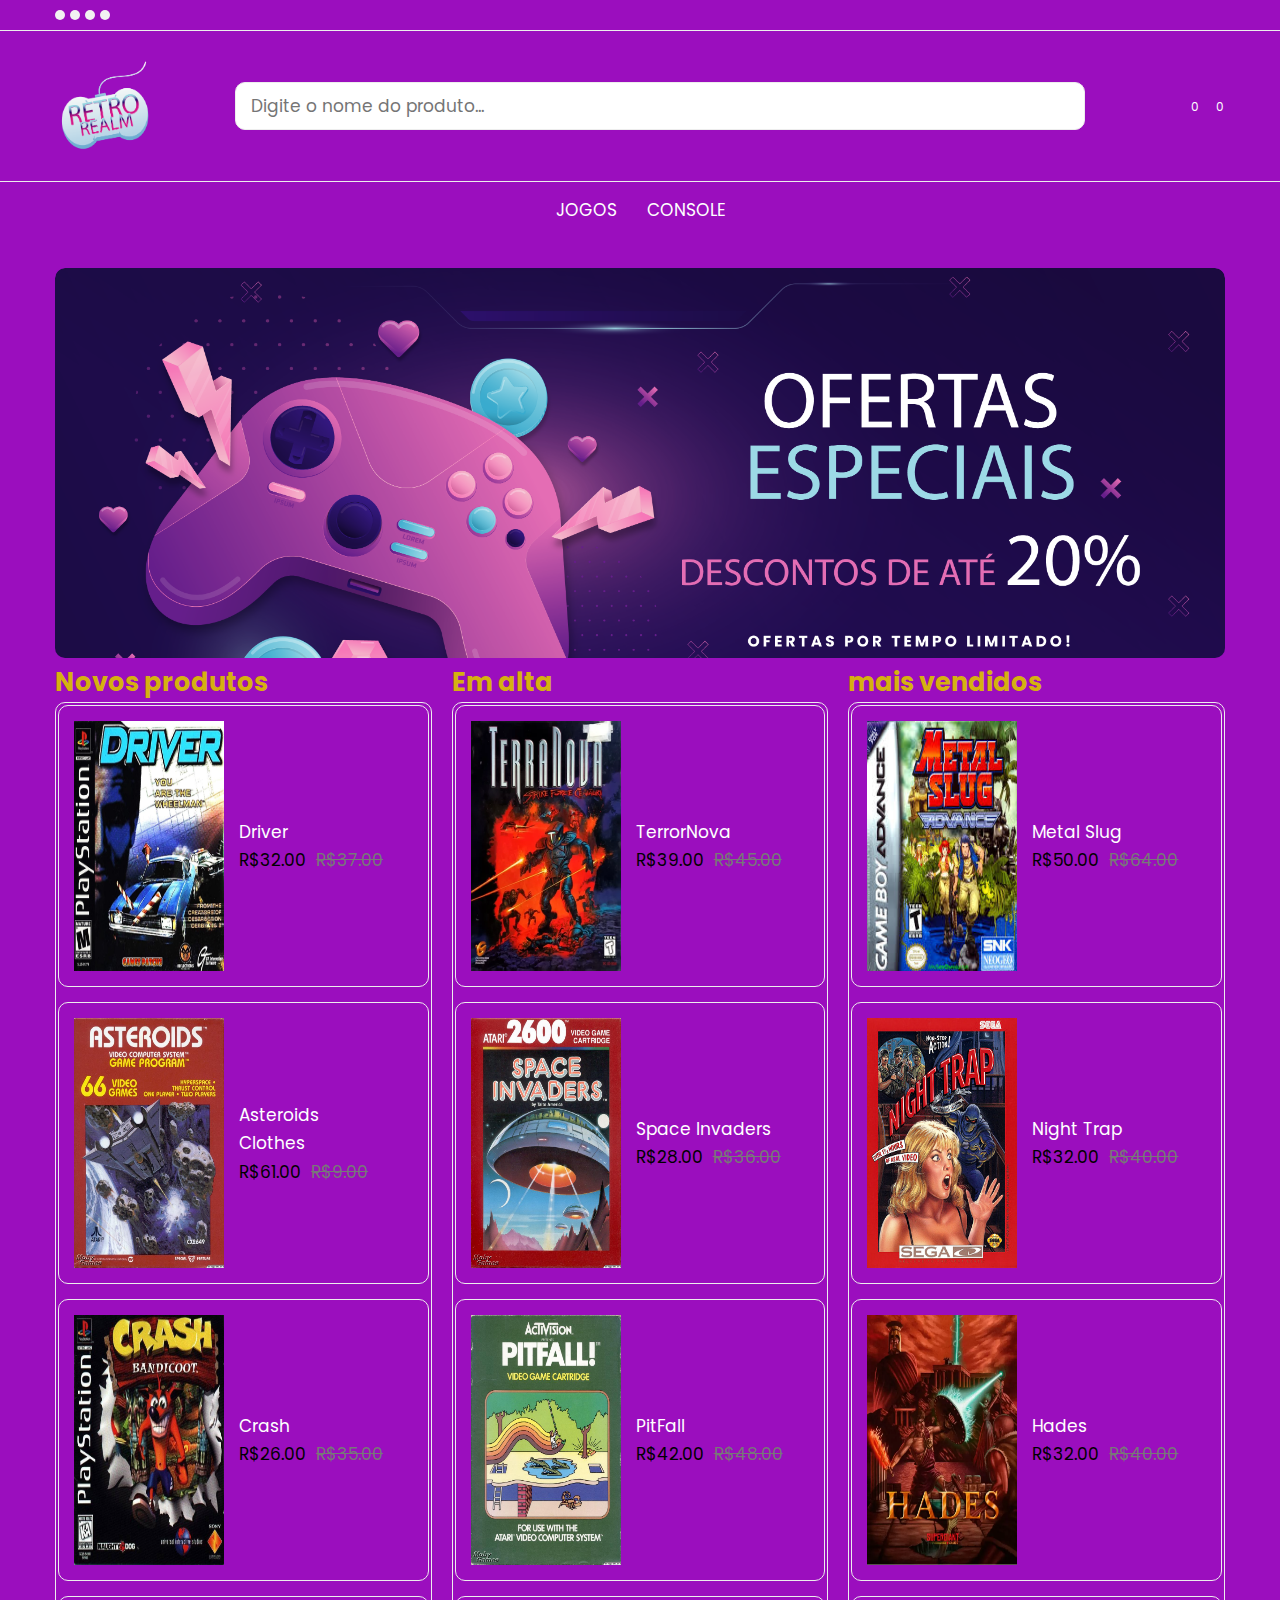
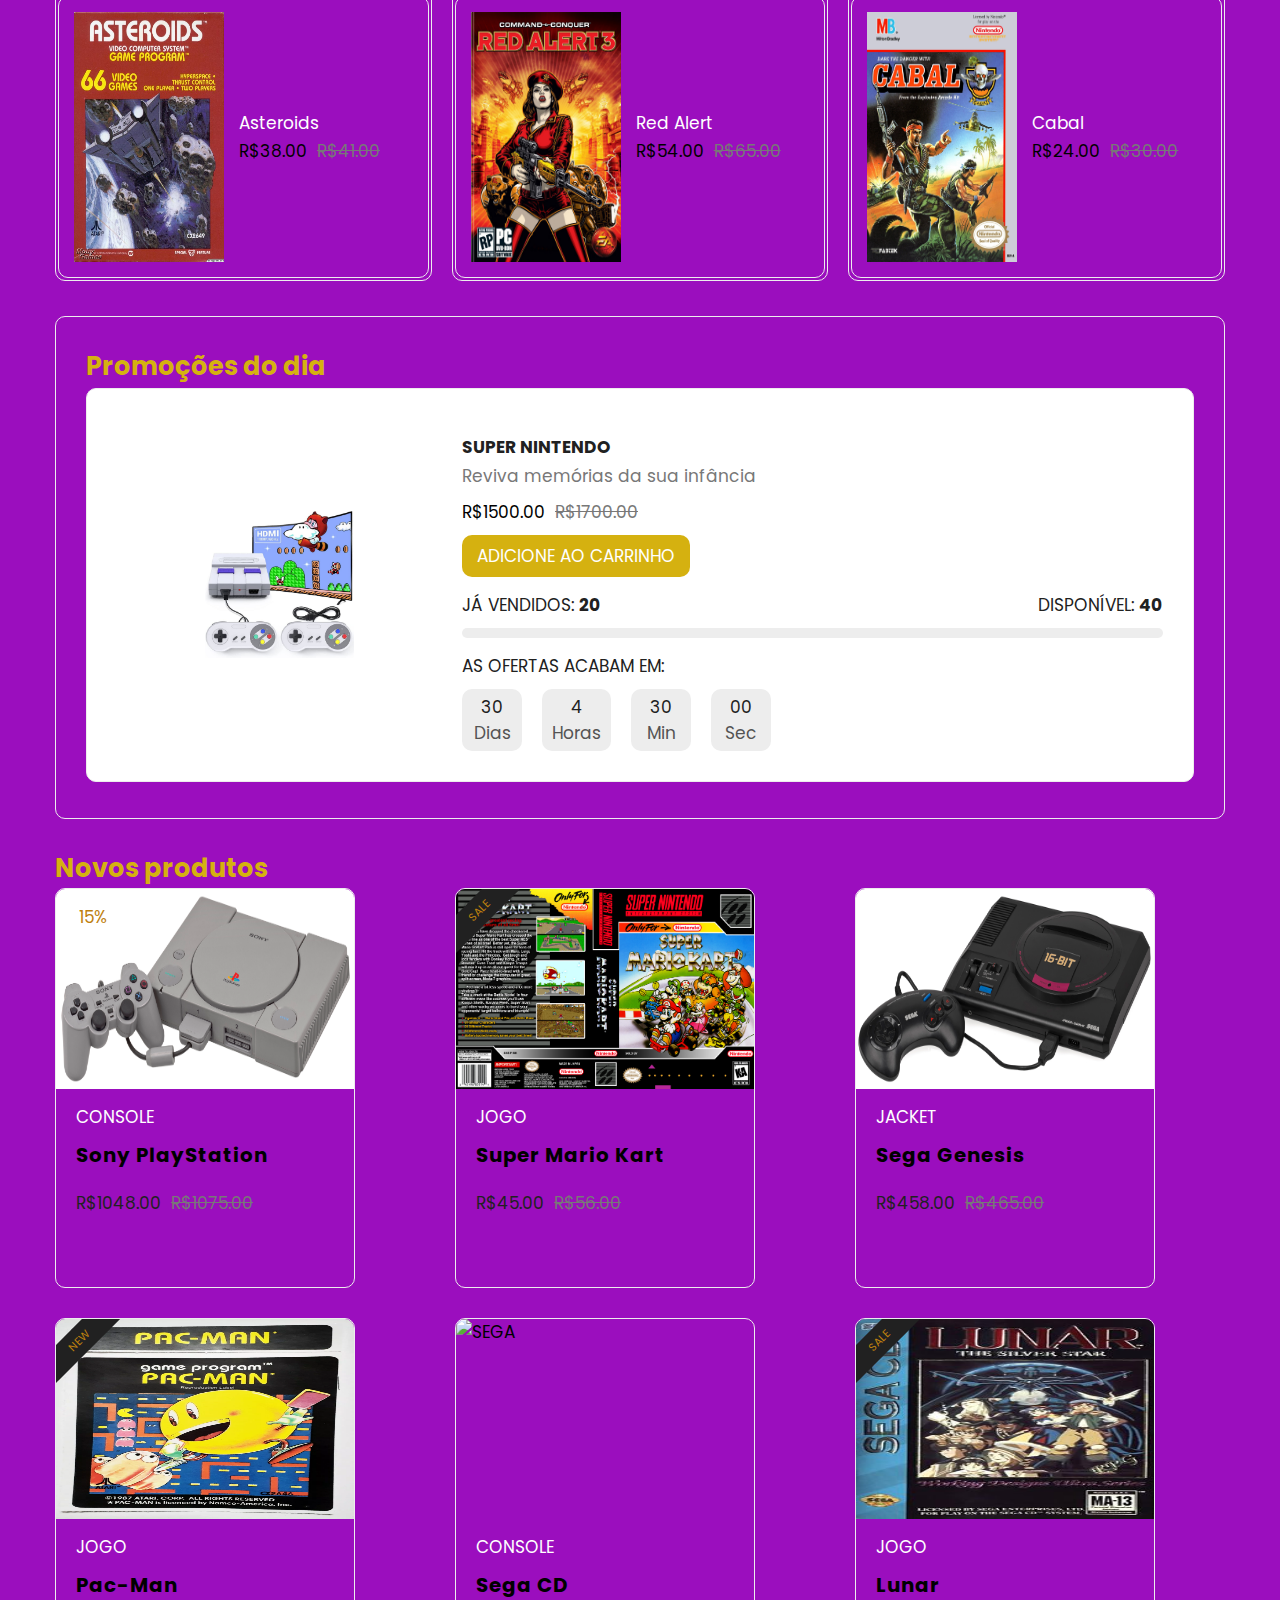
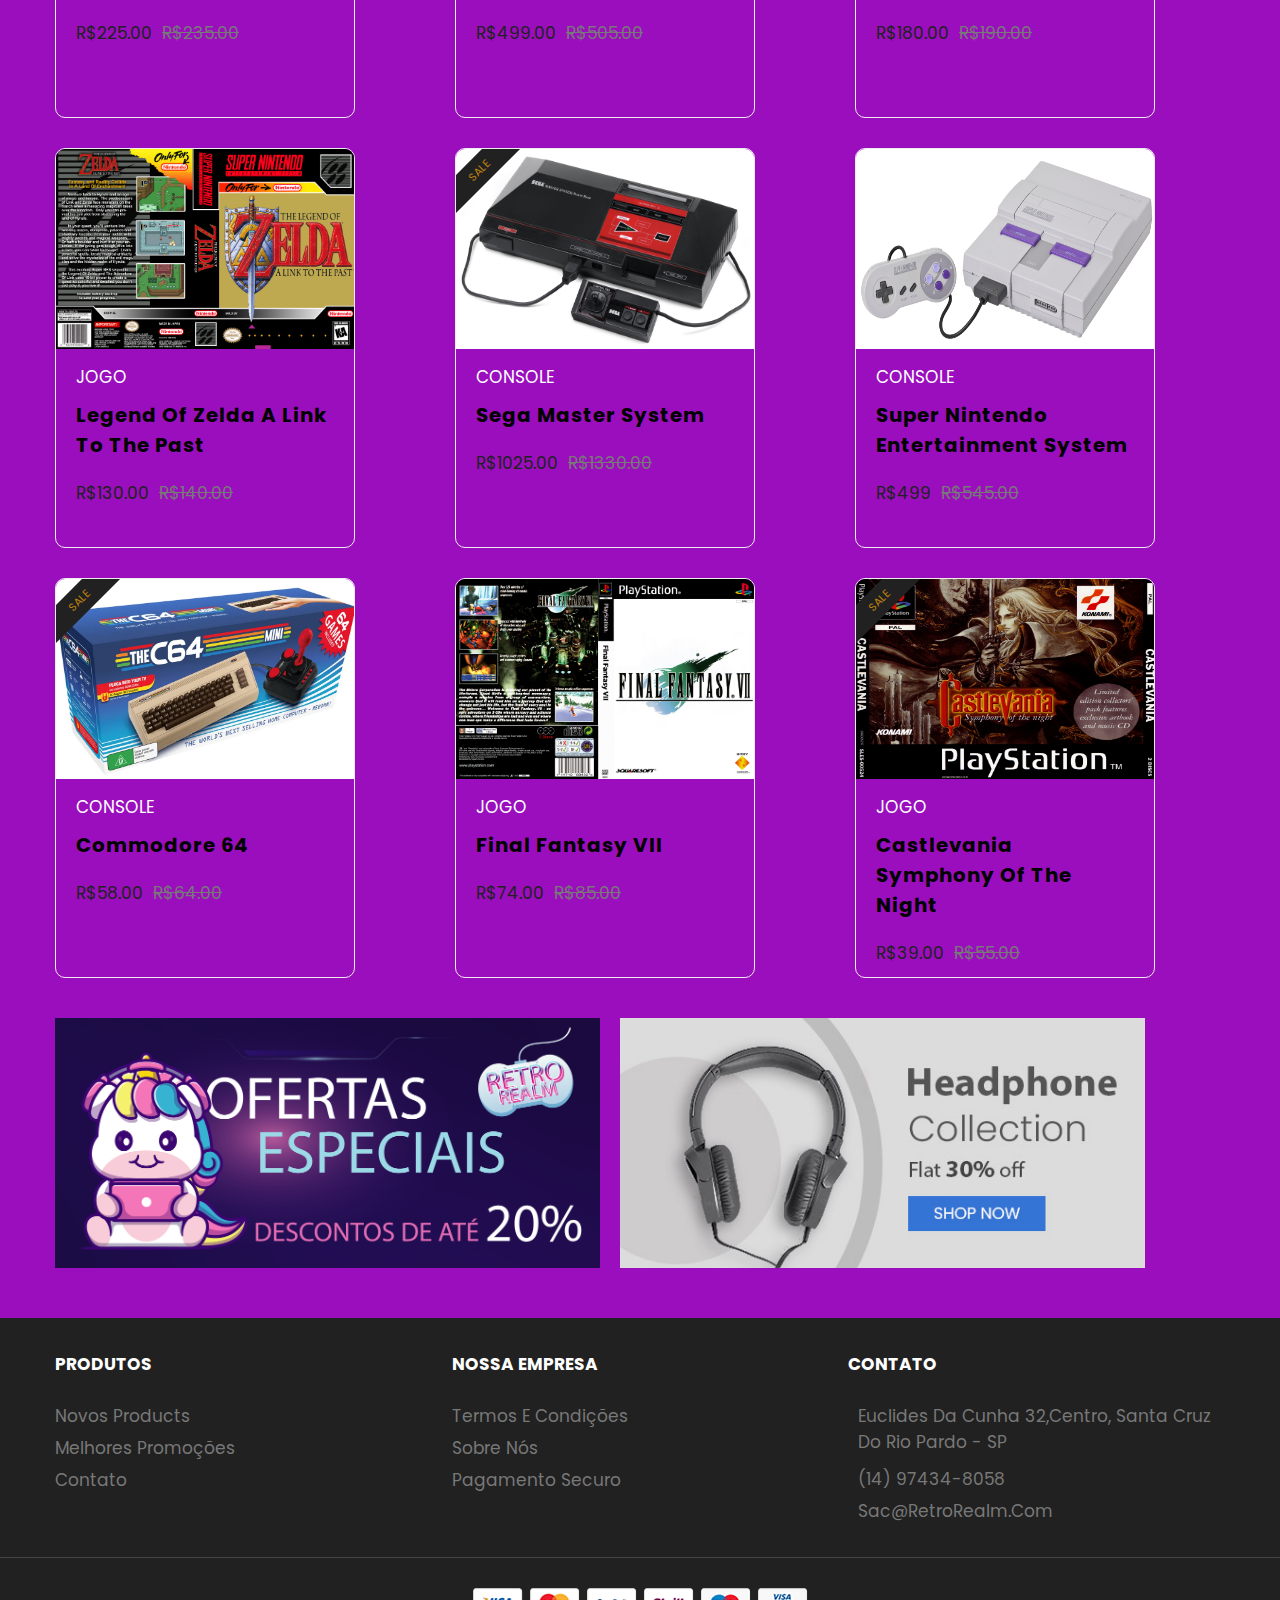
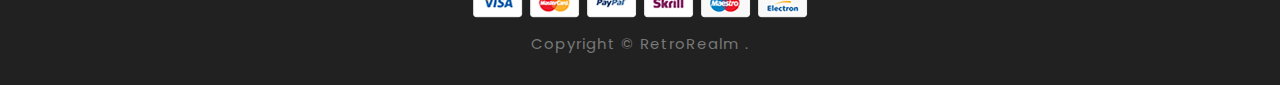
==== commit b4379009: "pagina principaç casa finalizada" ====
--- a/RetroRealm/index.html
+++ b/RetroRealm/index.html
@@ -218,180 +218,7 @@
       - CATEGORY
     -->
 
-    <div class="category">
-
-      <div class="container">
-
-        <div class="category-item-container has-scrollbar">
-
-          <div class="category-item">
-
-            <div class="category-img-box">
-              <img src="./assets/images/icons/dress.svg" alt="dress & frock" width="30">
-            </div>
-
-            <div class="category-content-box">
-
-              <div class="category-content-flex">
-                <h3 class="category-item-title">Dress & frock</h3>
-
-                <p class="category-item-amount">(53)</p>
-              </div>
-
-              <a href="#" class="category-btn">Show all</a>
-
-            </div>
-
-          </div>
-
-          <div class="category-item">
-
-            <div class="category-img-box">
-              <img src="./assets/images/icons/coat.svg" alt="winter wear" width="30">
-            </div>
-
-            <div class="category-content-box">
-
-              <div class="category-content-flex">
-                <h3 class="category-item-title">Winter wear</h3>
-
-                <p class="category-item-amount">(58)</p>
-              </div>
-
-              <a href="#" class="category-btn">Show all</a>
-
-            </div>
-
-          </div>
-
-          <div class="category-item">
-
-            <div class="category-img-box">
-              <img src="./assets/images/icons/glasses.svg" alt="glasses & lens" width="30">
-            </div>
-
-            <div class="category-content-box">
-
-              <div class="category-content-flex">
-                <h3 class="category-item-title">Glasses & lens</h3>
-
-                <p class="category-item-amount">(68)</p>
-              </div>
-
-              <a href="#" class="category-btn">Show all</a>
-
-            </div>
-
-          </div>
-
-          <div class="category-item">
-
-            <div class="category-img-box">
-              <img src="./assets/images/icons/shorts.svg" alt="shorts & jeans" width="30">
-            </div>
-
-            <div class="category-content-box">
-
-              <div class="category-content-flex">
-                <h3 class="category-item-title">Shorts & jeans</h3>
-
-                <p class="category-item-amount">(84)</p>
-              </div>
-
-              <a href="#" class="category-btn">Show all</a>
-
-            </div>
-
-          </div>
-
-          <div class="category-item">
-
-            <div class="category-img-box">
-              <img src="./assets/images/icons/tee.svg" alt="t-shirts" width="30">
-            </div>
-
-            <div class="category-content-box">
-
-              <div class="category-content-flex">
-                <h3 class="category-item-title">T-shirts</h3>
-
-                <p class="category-item-amount">(35)</p>
-              </div>
-
-              <a href="#" class="category-btn">Show all</a>
-
-            </div>
-
-          </div>
-
-          <div class="category-item">
-
-            <div class="category-img-box">
-              <img src="./assets/images/icons/jacket.svg" alt="jacket" width="30">
-            </div>
-
-            <div class="category-content-box">
-
-              <div class="category-content-flex">
-                <h3 class="category-item-title">Jacket</h3>
-
-                <p class="category-item-amount">(16)</p>
-              </div>
-
-              <a href="#" class="category-btn">Show all</a>
-
-            </div>
-
-          </div>
-
-          <div class="category-item">
-
-            <div class="category-img-box">
-              <img src="./assets/images/icons/watch.svg" alt="watch" width="30">
-            </div>
-
-            <div class="category-content-box">
-
-              <div class="category-content-flex">
-                <h3 class="category-item-title">Watch</h3>
-
-                <p class="category-item-amount">(27)</p>
-              </div>
-
-              <a href="#" class="category-btn">Show all</a>
-
-            </div>
-
-          </div>
-
-          <div class="category-item">
-
-            <div class="category-img-box">
-              <img src="./assets/images/icons/hat.svg" alt="hat & caps" width="30">
-            </div>
-
-            <div class="category-content-box">
-
-              <div class="category-content-flex">
-                <h3 class="category-item-title">Hat & caps</h3>
-
-                <p class="category-item-amount">(39)</p>
-              </div>
-
-              <a href="#" class="category-btn">Show all</a>
-
-            </div>
-
-          </div>
-
-        </div>
-
-      </div>
-
-    </div>
-
-
-
+   
 
 
     <!--
@@ -422,20 +249,20 @@
                   <div class="showcase">
 
                     <a href="#" class="showcase-img-box">
-                      <img src="./assets/images/products/Atari 2600.jpg" alt="Atari 2600" width="70" class="showcase-img">
-                    </a>
-
-                    <div class="showcase-content">
-
-                      <a href="#">
-                        <h4 class="showcase-title">Atari 2600</h4>
-                      </a>
-
-                      <a href="#" class="showcase-category">Console</a>
-
-                      <div class="price-box">
-                        <p class="price">$1732.00</p>
-                        <del>$1817.00</del>
+                      <img src="./assets/images/products/DRIVER.jpg" alt="driver" width="70" class="showcase-img">
+                    </a>
+
+                    <div class="showcase-content">
+
+                      <a href="#">
+                        <h4 class="showcase-title">Driver</h4>
+                      </a>
+
+                     
+
+                      <div class="price-box">
+                        <p class="price">R$32.00</p>
+                        <del>R$37.00</del>
                       </div>
 
                     </div>
@@ -457,8 +284,8 @@
                       <a href="#" class="showcase-category">Clothes</a>
                   
                       <div class="price-box">
-                        <p class="price">$61.00</p>
-                        <del>$9.00</del>
+                        <p class="price">R$61.00</p>
+                        <del>R$9.00</del>
                       </div>
                   
                     </div>
@@ -481,8 +308,8 @@
                
                   
                       <div class="price-box">
-                        <p class="price">$26.00</p>
-                        <del>$35.00</del>
+                        <p class="price">R$26.00</p>
+                        <del>R$35.00</del>
                       </div>
                   
                     </div>
@@ -505,8 +332,8 @@
            
                   
                       <div class="price-box">
-                        <p class="price">$38.00</p>
-                        <del>$41.00</del>
+                        <p class="price">R$38.00</p>
+                        <del>R$41.00</del>
                       </div>
                   
                     </div>
@@ -532,8 +359,8 @@
                 
                 
                       <div class="price-box">
-                        <p class="price">$31.00</p>
-                        <del>$41.00</del>
+                        <p class="price">R$31.00</p>
+                        <del>R$41.00</del>
                       </div>
                 
                     </div>
@@ -555,32 +382,32 @@
                 
                 
                       <div class="price-box">
-                        <p class="price">$22.00</p>
-                        <del>$30.00</del>
-                      </div>
-                
-                    </div>
-                
-                  </div>
-                
-                  <div class="showcase">
-                
-                    <a href="#" class="showcase-img-box">
-                      <img src="./assets/images/products/Resident Evil 3.jpg" alt="Resident Evil 3 class="showcase-img"
+                        <p class="price">R$22.00</p>
+                        <del>R$30.00</del>
+                      </div>
+                
+                    </div>
+                
+                  </div>
+                
+                  <div class="showcase">
+                
+                    <a href="#" class="showcase-img-box">
+                      <img src="./assets/images/products/Resident Evil 2.jpg" alt="Resident Evil 2 class="  class="showcase-img"
                         width="70">
                     </a>
                 
                     <div class="showcase-content">
                 
                       <a href="#">
-                        <h4 class="showcase-title">Resident Evil 3</h4>
+                        <h4 class="showcase-title">Resident Evil 2</h4>
                       </a>
                 
                     
                 
                       <div class="price-box">
-                        <p class="price">$30.00</p>
-                        <del>$35.00</del>
+                        <p class="price">R$30.00</p>
+                        <del>R$35.00</del>
                       </div>
                 
                     </div>
@@ -601,8 +428,8 @@
                       </a>
                 
                       <div class="price-box">
-                        <p class="price">$20.00</p>
-                        <del>$30.00</del>
+                        <p class="price">R$20.00</p>
+                        <del>R$30.00</del>
                       </div>
                 
                     </div>
@@ -639,8 +466,8 @@
                   
             
                       <div class="price-box">
-                        <p class="price">$39.00</p>
-                        <del>$45.00</del>
+                        <p class="price">R$39.00</p>
+                        <del>R$45.00</del>
                       </div>
             
                     </div>
@@ -662,8 +489,8 @@
             
             
                       <div class="price-box">
-                        <p class="price">$28.00</p>
-                        <del>$36.00</del>
+                        <p class="price">R$28.00</p>
+                        <del>R$36.00</del>
                       </div>
             
                     </div>
@@ -686,8 +513,8 @@
                    
             
                       <div class="price-box">
-                        <p class="price">$42.00</p>
-                        <del>$48.00</del>
+                        <p class="price">R$42.00</p>
+                        <del>R$48.00</del>
                       </div>
             
                     </div>
@@ -709,8 +536,8 @@
             
             
                       <div class="price-box">
-                        <p class="price">$54.00</p>
-                        <del>$65.00</del>
+                        <p class="price">R$54.00</p>
+                        <del>R$65.00</del>
                       </div>
             
                     </div>
@@ -737,8 +564,8 @@
                
             
                       <div class="price-box">
-                        <p class="price">$52.00</p>
-                        <del>$55.00</del>
+                        <p class="price">R$52.00</p>
+                        <del>R$55.00</del>
                       </div>
             
                     </div>
@@ -759,8 +586,8 @@
             
             
                       <div class="price-box">
-                        <p class="price">$20.00</p>
-                        <del>$30.00</del>
+                        <p class="price">R$20.00</p>
+                        <del>R$30.00</del>
                       </div>
             
                     </div>
@@ -783,8 +610,8 @@
                       
             
                       <div class="price-box">
-                        <p class="price">$56.00</p>
-                        <del>$78.00</del>
+                        <p class="price">R$56.00</p>
+                        <del>R$78.00</del>
                       </div>
             
                     </div>
@@ -805,8 +632,8 @@
             
             
                       <div class="price-box">
-                        <p class="price">$50.00</p>
-                        <del>$55.00</del>
+                        <p class="price">R$50.00</p>
+                        <del>R$55.00</del>
                       </div>
             
                     </div>
@@ -842,8 +669,8 @@
             
             
                       <div class="price-box">
-                        <p class="price">$50.00</p>
-                        <del>$64.00</del>
+                        <p class="price">R$50.00</p>
+                        <del>R$64.00</del>
                       </div>
             
                     </div>
@@ -865,8 +692,8 @@
             
             
                       <div class="price-box">
-                        <p class="price">$32.00</p>
-                        <del>$40.00</del>
+                        <p class="price">R$32.00</p>
+                        <del>R$40.00</del>
                       </div>
             
                     </div>
@@ -889,8 +716,8 @@
                    
             
                       <div class="price-box">
-                        <p class="price">$32.00</p>
-                        <del>$40.00</del>
+                        <p class="price">R$32.00</p>
+                        <del>R$40.00</del>
                       </div>
             
                     </div>
@@ -913,8 +740,8 @@
                      
             
                       <div class="price-box">
-                        <p class="price">$24.00</p>
-                        <del>$30.00</del>
+                        <p class="price">R$24.00</p>
+                        <del>R$30.00</del>
                       </div>
             
                     </div>
@@ -928,92 +755,91 @@
                   <div class="showcase">
             
                     <a href="#" class="showcase-img-box">
-                      <img src="./assets/images/products/jewellery-2.jpg" alt="platinum zircon classic ring" class="showcase-img"
+                      <img src="./assets/images/products/diablo3.jpg" alt="diab" class="showcase-img"
                         width="70">
                     </a>
             
                     <div class="showcase-content">
             
                       <a href="#">
-                        <h4 class="showcase-title">platinum Zircon Classic Ring</h4>
-                      </a>
-            
-                      <a href="#" class="showcase-category">jewellery</a>
-            
-                      <div class="price-box">
-                        <p class="price">$62.00</p>
-                        <del>$65.00</del>
-                      </div>
-            
-                    </div>
-            
-                  </div>
-            
-                  <div class="showcase">
-            
-                    <a href="#" class="showcase-img-box">
-                      <img src="./assets/images/products/watch-1.jpg" alt="smart watche vital plus" class="showcase-img" width="70">
-                    </a>
-            
-                    <div class="showcase-content">
-            
-                      <a href="#">
-                        <h4 class="showcase-title">Smart watche Vital Plus</h4>
-                      </a>
-            
-                      <a href="#" class="showcase-category">Watches</a>
-            
-                      <div class="price-box">
-                        <p class="price">$56.00</p>
-                        <del>$78.00</del>
-                      </div>
-            
-                    </div>
-            
-                  </div>
-            
-                  <div class="showcase">
-            
-                    <a href="#" class="showcase-img-box">
-                      <img src="./assets/images/products/shampoo.jpg" alt="shampoo conditioner packs" class="showcase-img"
+                        <h4 class="showcase-title">Diablo 3</h4>
+                      </a>
+            
+            
+            
+                      <div class="price-box">
+                        <p class="price">R$22.00</p>
+                        <del>R$35.00</del>
+                      </div>
+            
+                    </div>
+            
+                  </div>
+            
+                  <div class="showcase">
+            
+                    <a href="#" class="showcase-img-box">
+                      <img src="./assets/images/products/pele soccer.webp" alt="Pele soccer" class="showcase-img" width="70">
+                    </a>
+            
+                    <div class="showcase-content">
+            
+                      <a href="#">
+                        <h4 class="showcase-title">Pele´s soccer</h4>
+                      </a>
+            
+               
+            
+                      <div class="price-box">
+                        <p class="price">R$26.00</p>
+                        <del>R$38.00</del>
+                      </div>
+            
+                    </div>
+            
+                  </div>
+            
+                  <div class="showcase">
+            
+                    <a href="#" class="showcase-img-box">
+                      <img src="./assets/images/products/Amidar.jpg" alt="Amidar" class="showcase-img"
                         width="70">
                     </a>
             
                     <div class="showcase-content">
             
                       <a href="#">
-                        <h4 class="showcase-title">shampoo conditioner packs</h4>
-                      </a>
-            
-                      <a href="#" class="showcase-category">cosmetics</a>
-            
-                      <div class="price-box">
-                        <p class="price">$20.00</p>
-                        <del>$30.00</del>
-                      </div>
-            
-                    </div>
-            
-                  </div>
-            
-                  <div class="showcase">
-            
-                    <a href="#" class="showcase-img-box">
-                      <img src="./assets/images/products/jewellery-1.jpg" alt="rose gold peacock earrings" class="showcase-img"
+                        <h4 class="showcase-title">Amidar</h4>
+                      </a>
+            
+            
+                      <div class="price-box">
+                        <p class="price">R$20.00</p>
+                        <del>R$30.00</del>
+                      </div>
+            
+                    </div>
+            
+                  </div>
+            
+                  <div class="showcase">
+            
+                    <a href="#" class="showcase-img-box">
+                      <img src="./assets/images/products/callOfDuty.jpg" alt="Call of Duty" class="showcase-img"
                         width="70">
                     </a>
             
                     <div class="showcase-content">
             
                       <a href="#">
-                        <h4 class="showcase-title">Rose Gold Peacock Earrings</h4>
-                      </a>
-            
-                      <a href="#" class="showcase-category">jewellery</a>
-            
-                      <div class="price-box">
-                        <p class="price">$20.00</p>
-                        <del>$30.00</del>
+                        <h4 class="showcase-title">Call of duty</h4>
+                      </a>
+            
+               
+            
+                      <div class="price-box">
+                        <p class="price">R$20.00</p>
+                        <del>R$30.00</del>
                       </div>
             
                     </div>
@@ -1067,9 +893,9 @@
                     </p>
 
                     <div class="price-box">
-                      <p class="price">$1500.00</p>
-
-                      <del>$1700.00</del>
+                      <p class="price">R$1500.00</p>
+
+                      <del>R$1700.00</del>
                     </div>
 
                     <button class="add-cart-btn">Adicione ao carrinho</button>
@@ -1157,8 +983,8 @@
                     </p>
               
                     <div class="price-box">
-                      <p class="price">$1990.00</p>
-                      <del>$2000.00</del>
+                      <p class="price">R$1990.00</p>
+                      <del>R$2000.00</del>
                     </div>
               
                     <button class="add-cart-btn">Adicione ao carrinho</button>
@@ -1271,8 +1097,8 @@
                   </div>
 
                   <div class="price-box">
-                    <p class="price">$1048.00</p>
-                    <del>$1075.00</del>
+                    <p class="price">R$1048.00</p>
+                    <del>R$1075.00</del>
                   </div>
 
                 </div>
@@ -1324,8 +1150,8 @@
                   </div>
               
                   <div class="price-box">
-                    <p class="price">$45.00</p>
-                    <del>$56.00</del>
+                    <p class="price">R$45.00</p>
+                    <del>R$56.00</del>
                   </div>
               
                 </div>
@@ -1375,8 +1201,8 @@
                   </div>
               
                   <div class="price-box">
-                    <p class="price">$458.00</p>
-                    <del>$465.00</del>
+                    <p class="price">R$458.00</p>
+                    <del>R$465.00</del>
                   </div>
               
                 </div>
@@ -1428,8 +1254,8 @@
                   </div>
               
                   <div class="price-box">
-                    <p class="price">$225.00</p>
-                    <del>$235.00</del>
+                    <p class="price">R$225.00</p>
+                    <del>R$235.00</del>
                   </div>
               
                 </div>
@@ -1479,8 +1305,8 @@
                   </div>
               
                   <div class="price-box">
-                    <p class="price">$499.00</p>
-                    <del>$505.00</del>
+                    <p class="price">R$499.00</p>
+                    <del>R$505.00</del>
                   </div>
               
                 </div>
@@ -1532,8 +1358,8 @@
                   </div>
               
                   <div class="price-box">
-                    <p class="price">$180.00</p>
-                    <del>$190.00</del>
+                    <p class="price">R$180.00</p>
+                    <del>R$190.00</del>
                   </div>
               
                 </div>
@@ -1582,8 +1408,8 @@
                   </div>
               
                   <div class="price-box">
-                    <p class="price">$130.00</p>
-                    <del>$140.00</del>
+                    <p class="price">R$130.00</p>
+                    <del>R$140.00</del>
                   </div>
               
                 </div>
@@ -1635,8 +1461,8 @@
                   </div>
               
                   <div class="price-box">
-                    <p class="price">$1025.00</p>
-                    <del>$1330.00</del>
+                    <p class="price">R$1025.00</p>
+                    <del>R$1330.00</del>
                   </div>
               
                 </div>
@@ -1686,8 +1512,8 @@
                   </div>
               
                   <div class="price-box">
-                    <p class="price">$499</p>
-                    <del>$545.00</del>
+                    <p class="price">R$499</p>
+                    <del>R$545.00</del>
                   </div>
               
                 </div>
@@ -1739,8 +1565,8 @@
                   </div>
               
                   <div class="price-box">
-                    <p class="price">$58.00</p>
-                    <del>$64.00</del>
+                    <p class="price">R$58.00</p>
+                    <del>R$64.00</del>
                   </div>
               
                 </div>
@@ -1790,8 +1616,8 @@
                   </div>
               
                   <div class="price-box">
-                    <p class="price">$74.00</p>
-                    <del>$85.00</del>
+                    <p class="price">R$74.00</p>
+                    <del>R$85.00</del>
                   </div>
               
                 </div>
@@ -1843,8 +1669,8 @@
                   </div>
               
                   <div class="price-box">
-                    <p class="price">$39.00</p>
-                    <del>$55.00</del>
+                    <p class="price">R$39.00</p>
+                    <del>R$55.00</del>
                   </div>
               
                 </div>
--- a/RetroRealm/assets/css/style-prefix.css
+++ b/RetroRealm/assets/css/style-prefix.css
@@ -1195,6 +1195,11 @@
 }
 
 .product-featured .showcase-status { margin-bottom: 15px; }
+
+.showcase-img-box{
+  width: 200px;
+  height: 250px;
+}
 
 .product-featured .showcase-status .wrapper {
   display: -webkit-box;
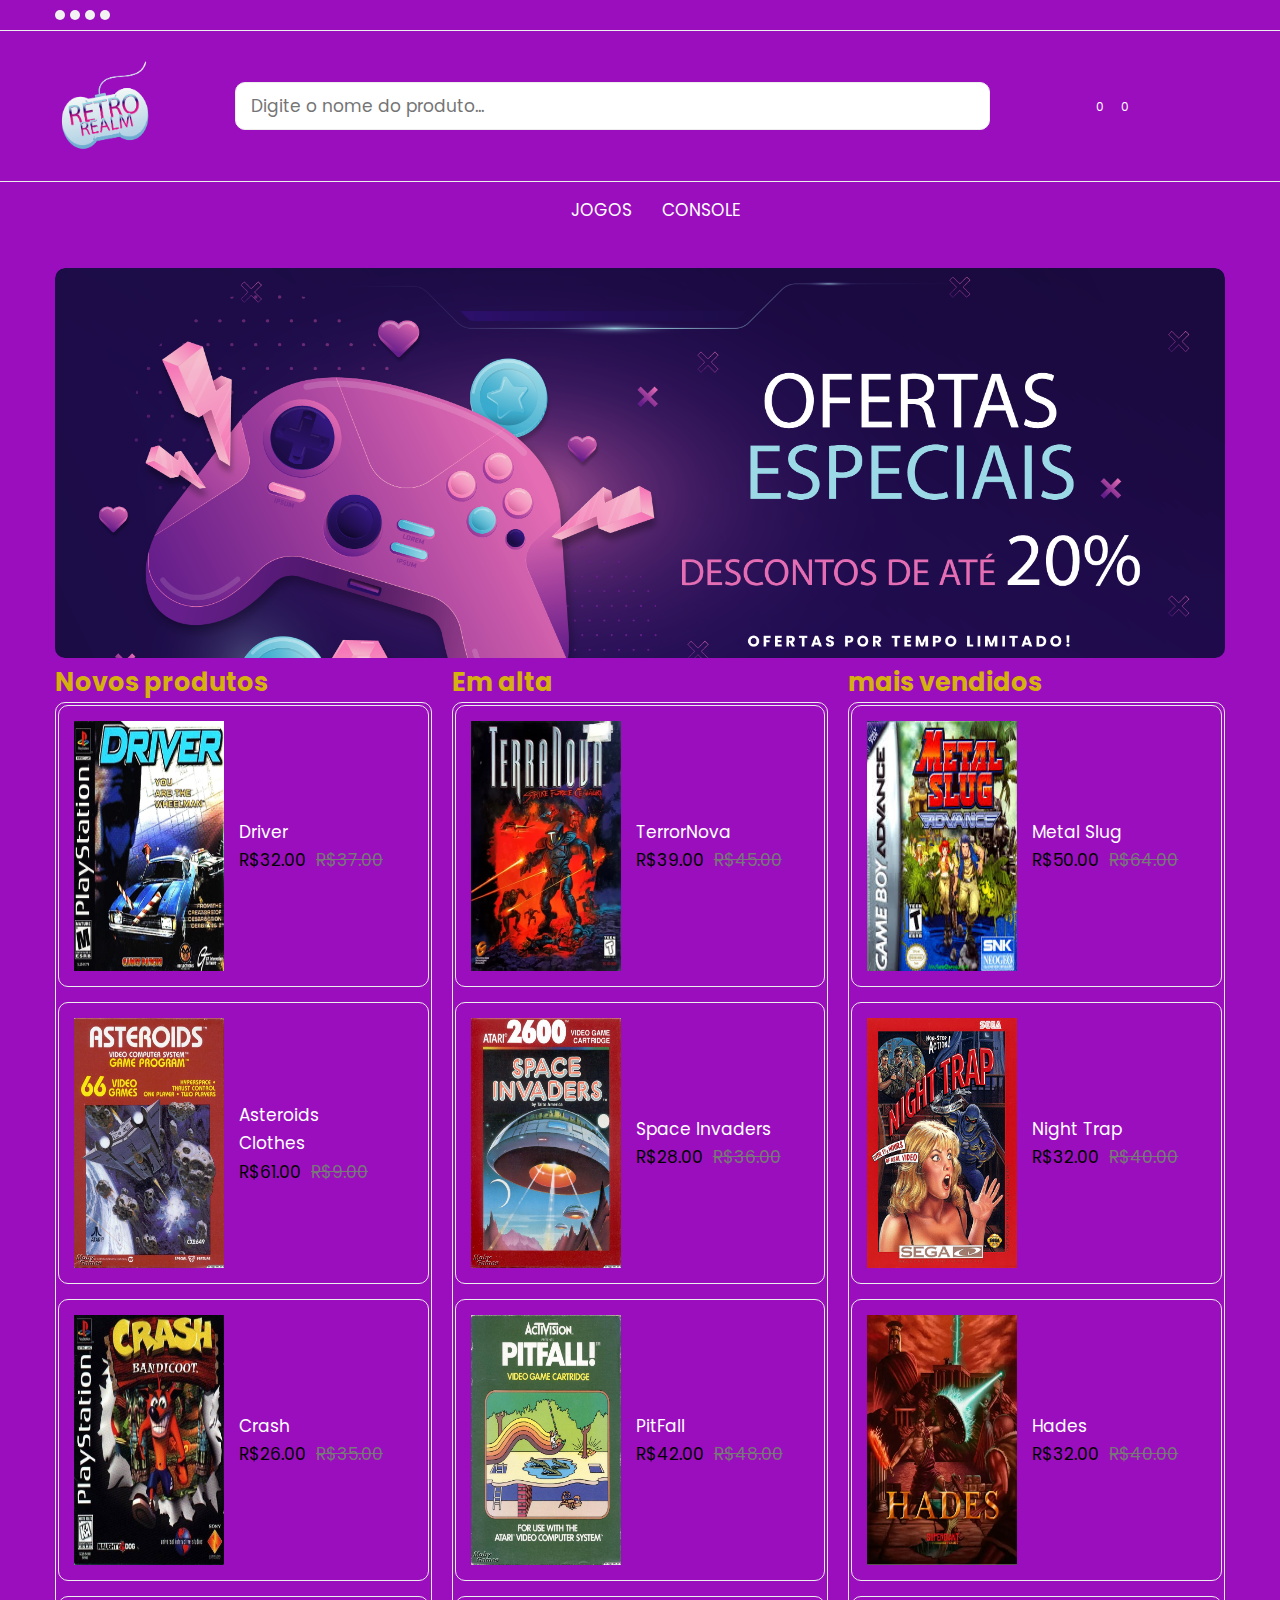
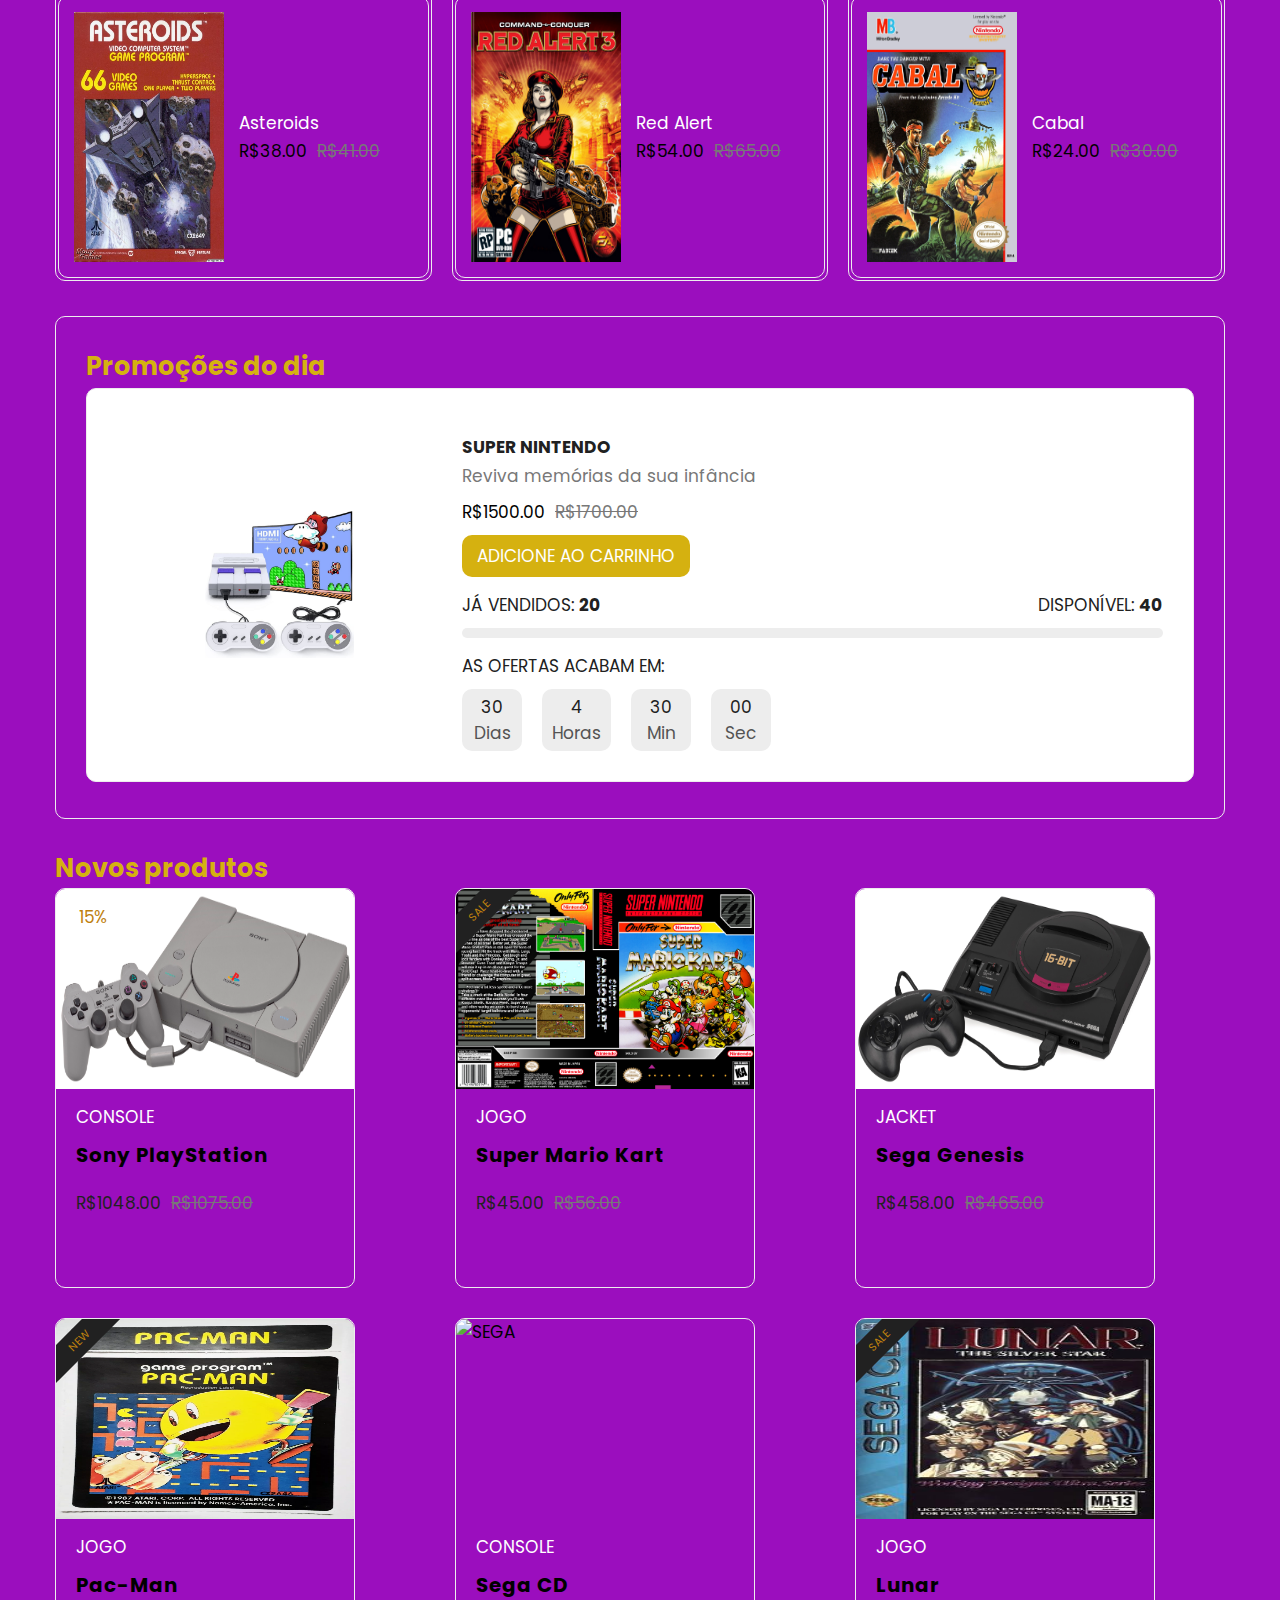
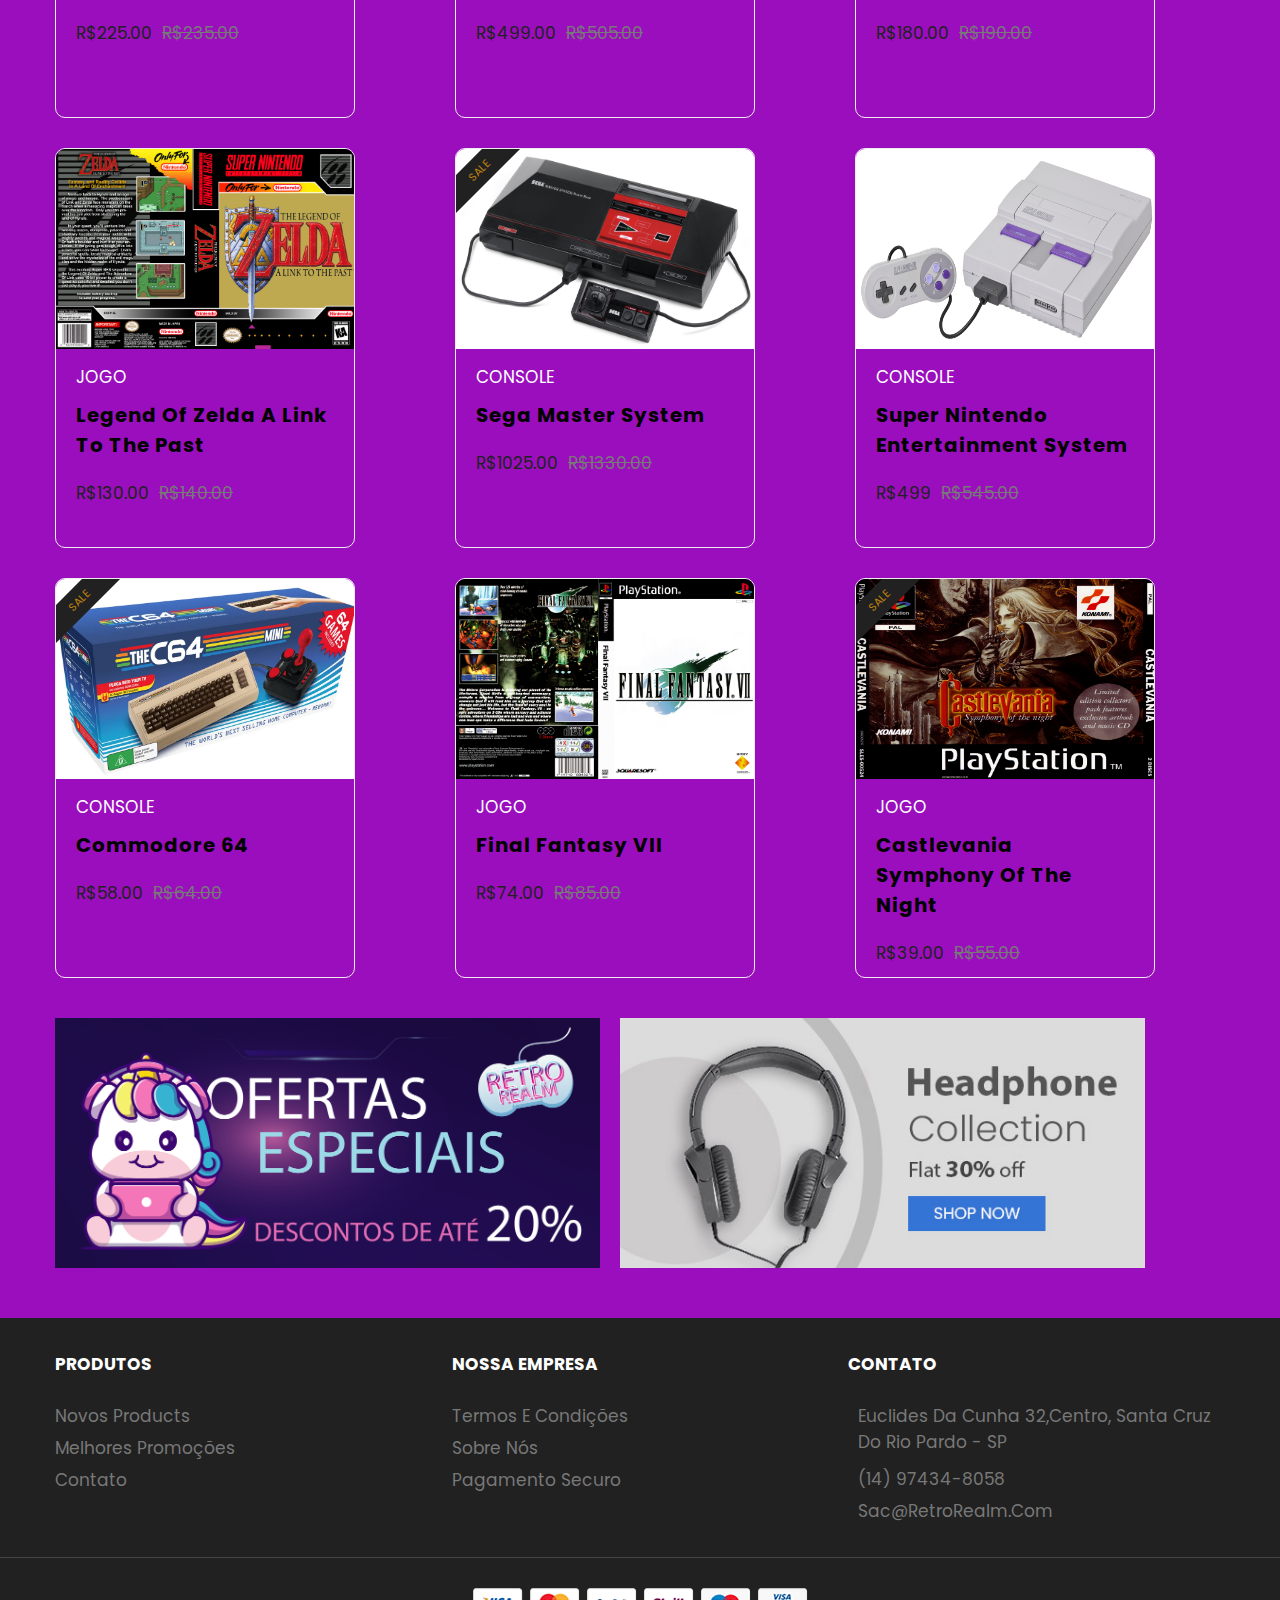
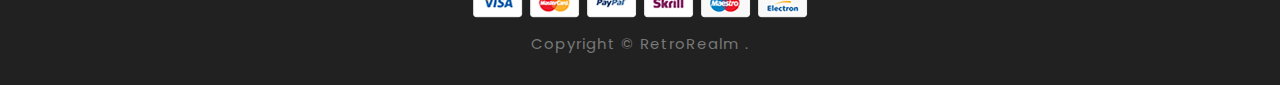
==== commit b90aa2ad: "fazendo carrinho de compras" ====
--- a/RetroRealm/index.html
+++ b/RetroRealm/index.html
@@ -6,7 +6,7 @@
   <meta http-equiv="X-UA-Compatible" content="IE=edge">
   <meta name="viewport" content="width=device-width, initial-scale=1.0">
   <title>RetroRealm - eCommerce Website</title>
-
+  
   
  
   <!--
@@ -21,7 +21,7 @@
   <link rel="preconnect" href="https://fonts.gstatic.com" crossorigin>
   <link href="https://fonts.googleapis.com/css2?family=Poppins:wght@300;400;500;600;700;800;900&display=swap"
     rel="stylesheet">
-
+    <script src="assets/js/loja.js" async></script>
 </head>
 
 <body>
@@ -112,6 +112,7 @@
           </button>
 
           <button class="action-btn">
+            <a href="carrinho.html" id="carrinho">
             <ion-icon name="cart-outline"></ion-icon>
             <span class="count">0</span>
           </button>
--- a/RetroRealm/assets/css/style-prefix.css
+++ b/RetroRealm/assets/css/style-prefix.css
@@ -1200,6 +1200,108 @@
   width: 200px;
   height: 250px;
 }
+.cart-table {
+  width: 100%;
+  background: white;
+  border-radius: 10px;
+  border-collapse: collapse;
+
+}
+
+.table-head-item {
+  text-align: start;
+  border-bottom: 1px solid #555;
+  padding-bottom: 6px;
+  text-transform: uppercase;
+}
+
+
+
+.section-title{
+  display: flex;
+  color: white;
+}
+
+.second-col,
+.third-col {
+  width: 26%;
+}
+
+.cart-product td {
+  padding: 8px 0;
+}
+
+.product-identification {
+  display: flex;
+  align-items: center;
+}
+
+.cart-product-image {
+  width: 120px;
+  height: 70px;
+}
+
+.cart-product-title {
+  margin-left: 16px;
+  font-size: 18px;
+}
+
+
+
+.product-qtd-input {
+  width: 48px;
+  height: 34px;
+  border-radius: 6px;
+  border: 2px solid #3e15ad;
+  text-align: center;
+  background: #eee;
+}
+
+.remove-product-button {
+  margin-left: 12px;
+  background: #ff0000;
+  color: var(--white);
+  padding: 10px 8px;
+  border: 0;
+  border-radius: 6px;
+
+  transition: filter 0.2s;
+}
+
+.remove-product-button:hover {
+  filter: brightness(0.8);
+}
+
+.cart-total-container {
+  border-top: 1px solid #555;
+  text-align: end;
+  padding: 6px 16px 0 0;
+  font-size: 18px;
+}
+
+.cart-total-container strong {
+  margin-right: 12px;
+}
+
+.purchase-button {
+  display: flex;
+  margin: 24px auto 0;
+  background: var(--sandy-brown);
+  color: var(--white);
+  border: 0;
+  border-radius: 6px;
+  padding: 16px 20px;
+  text-transform: uppercase;
+  font-size: 20px;
+  font-weight: bold;
+
+  transition: filter 0.2s;
+}
+
+.purchase-button:hover {
+  filter: brightness(0.8);
+}
+
 
 .product-featured .showcase-status .wrapper {
   display: -webkit-box;
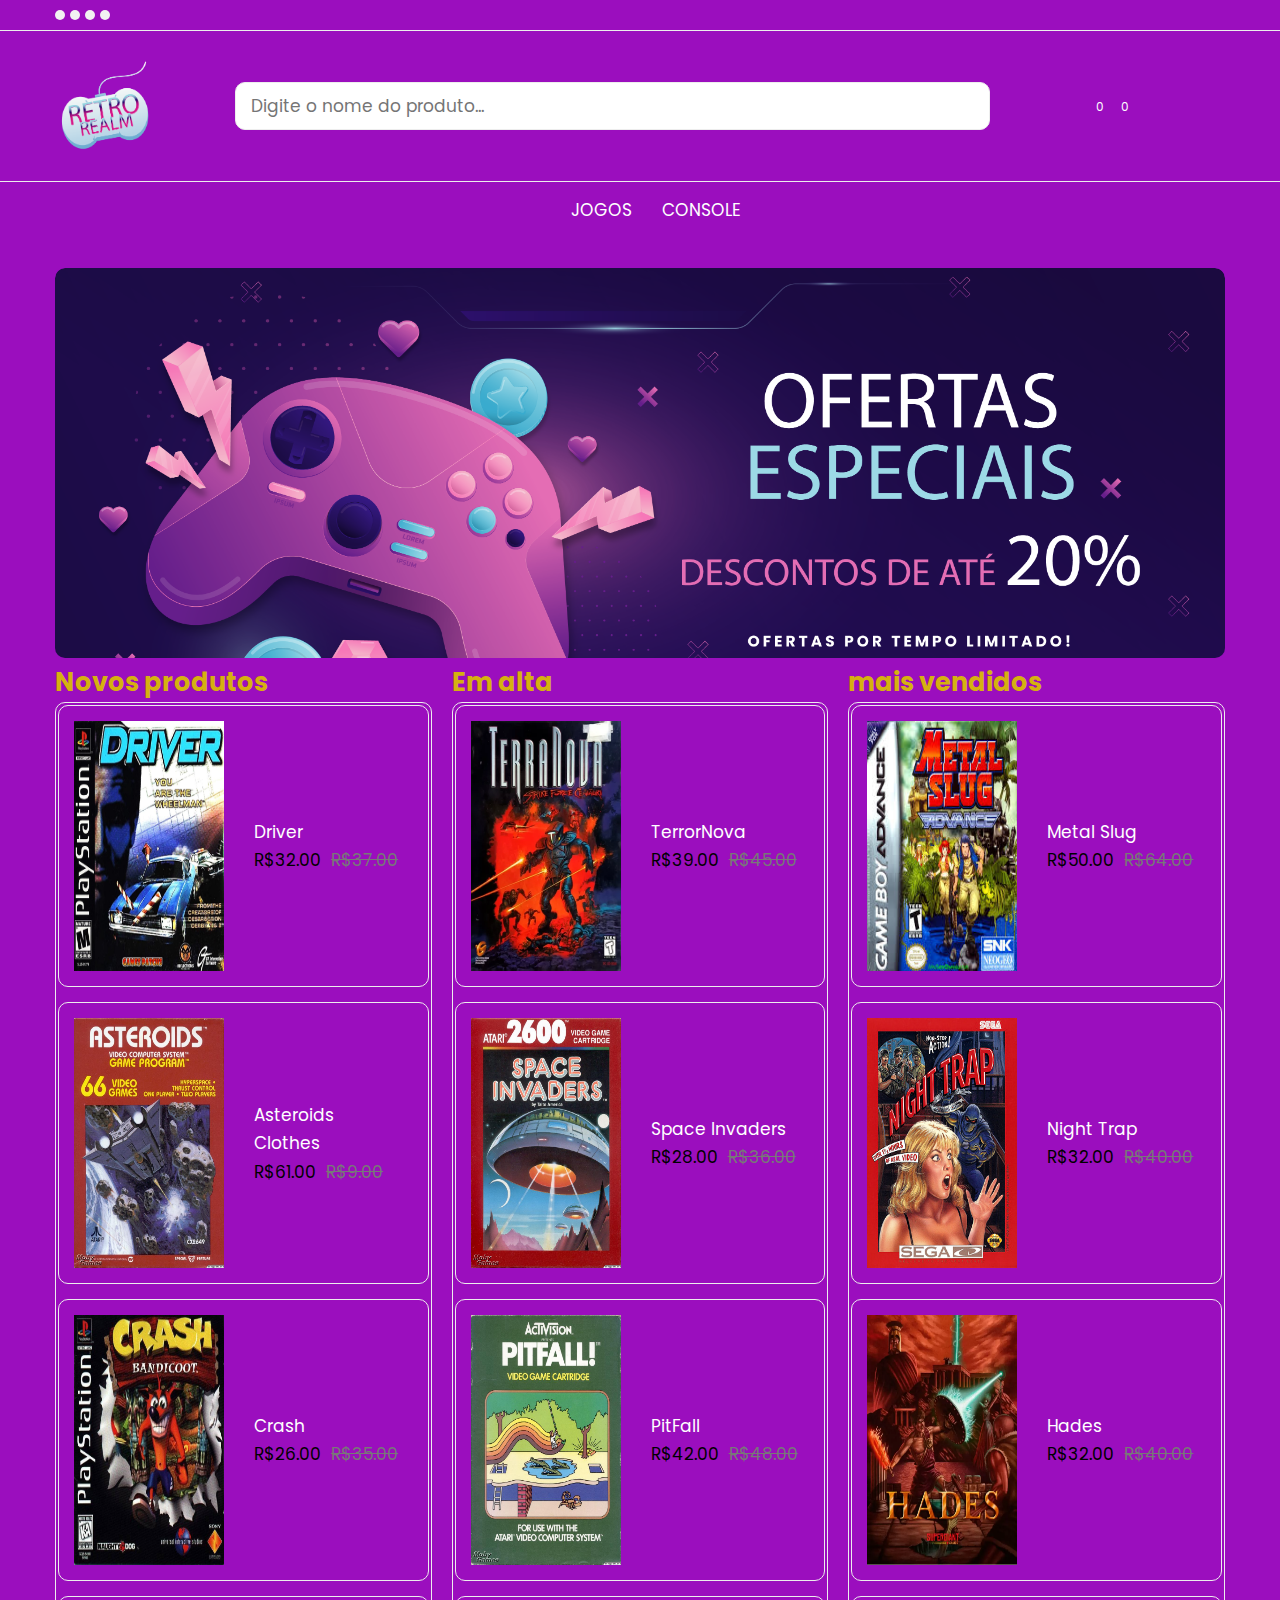
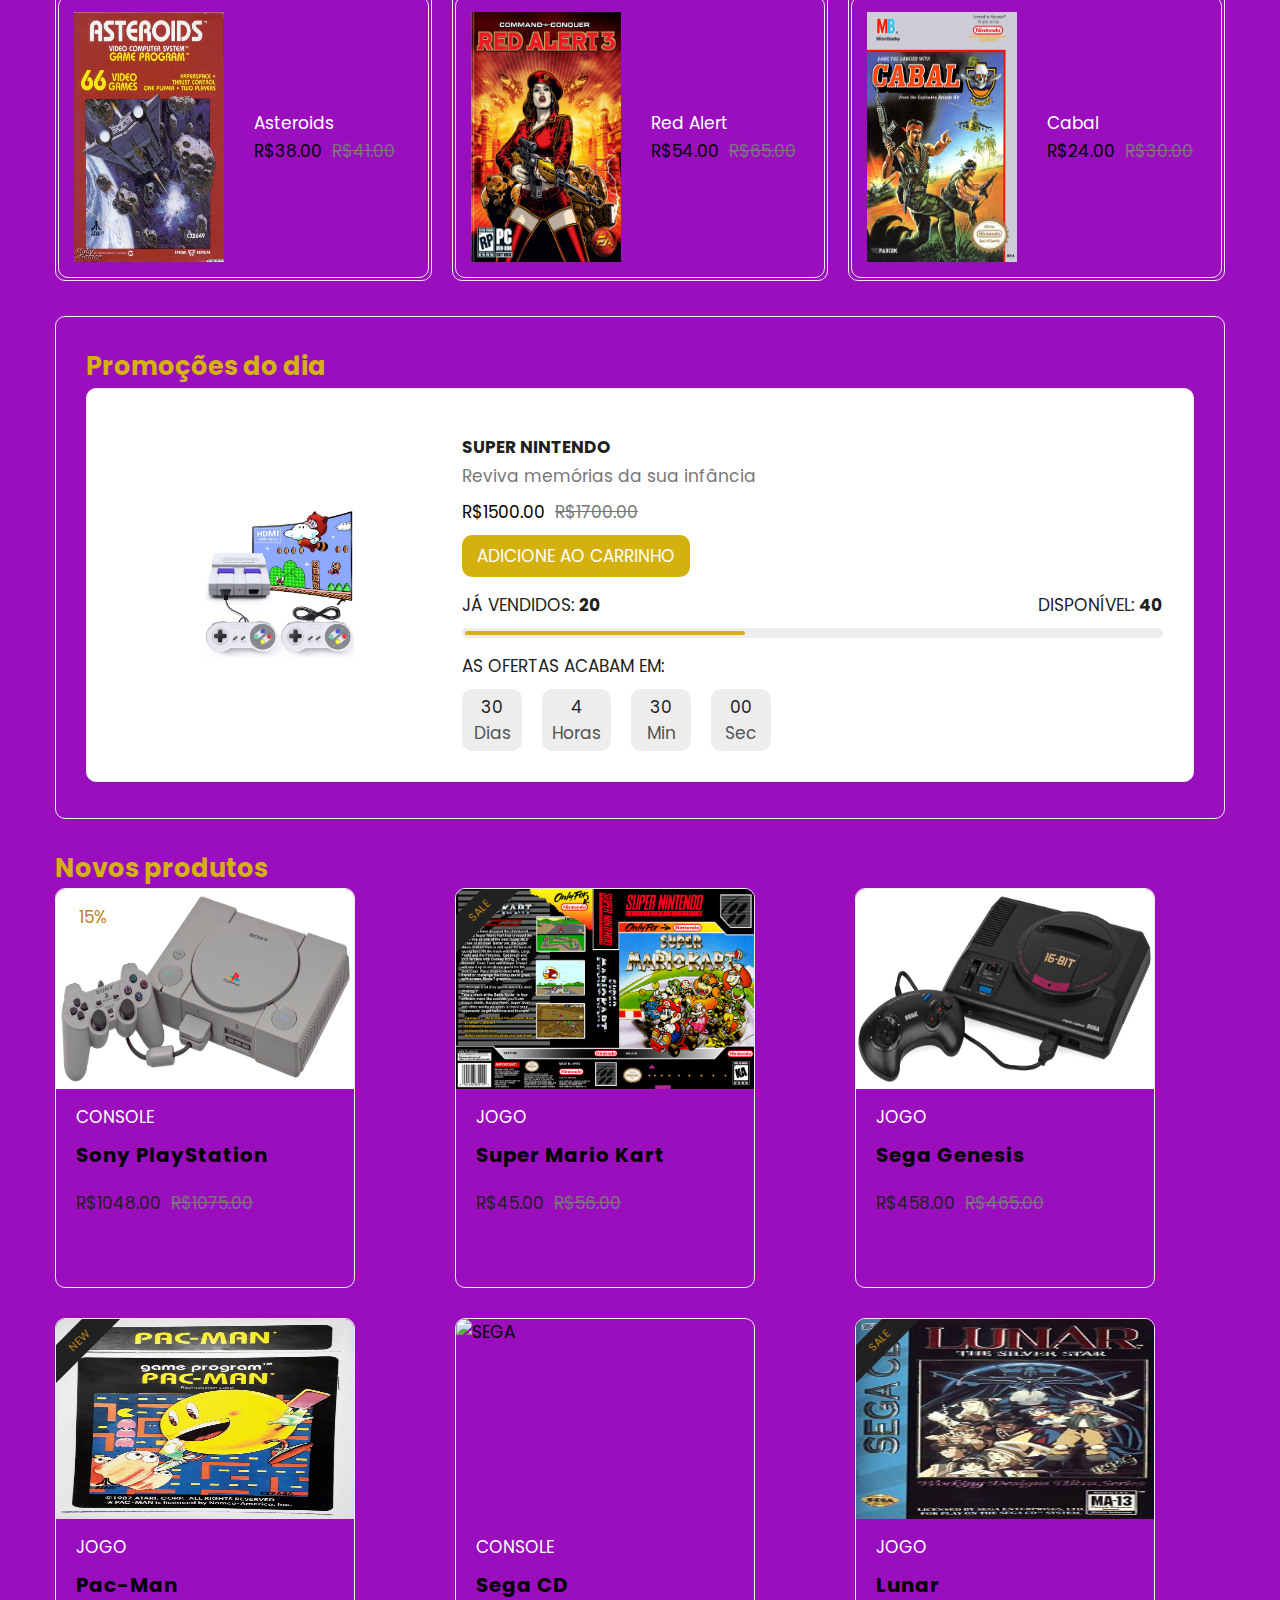
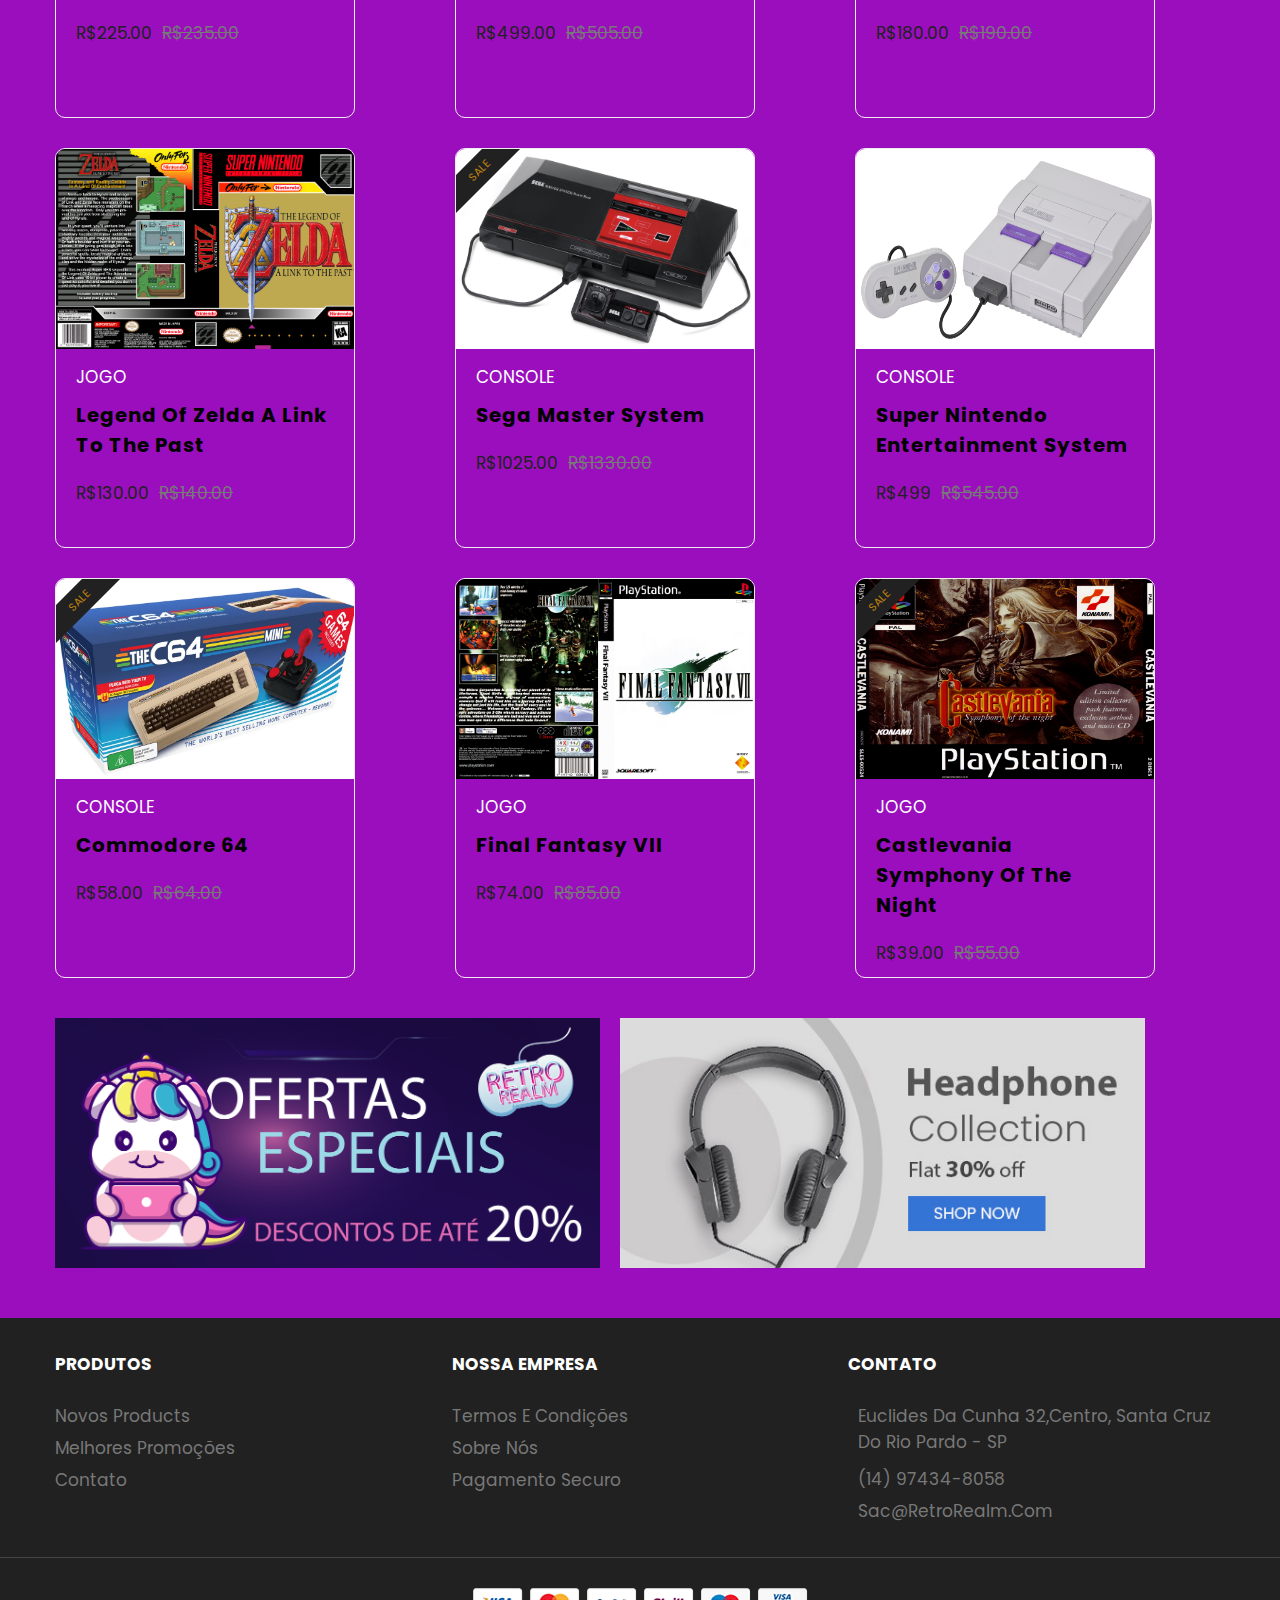
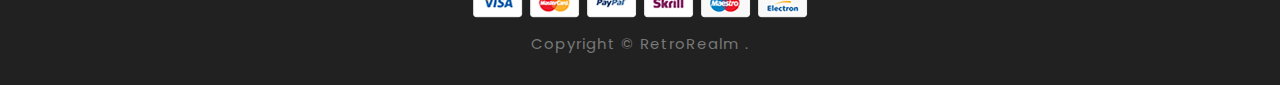
==== commit 045d5a5e: "carrinho funcionando,adicionando botao de carrinho nos demais produtos" ====
--- a/RetroRealm/index.html
+++ b/RetroRealm/index.html
@@ -21,7 +21,7 @@
   <link rel="preconnect" href="https://fonts.gstatic.com" crossorigin>
   <link href="https://fonts.googleapis.com/css2?family=Poppins:wght@300;400;500;600;700;800;900&display=swap"
     rel="stylesheet">
-    <script src="assets/js/loja.js" async></script>
+    <script src="assets/js/index.js" async></script>
 </head>
 
 <body>
@@ -253,6 +253,16 @@
                       <img src="./assets/images/products/DRIVER.jpg" alt="driver" width="70" class="showcase-img">
                     </a>
 
+                    <div class="showcase-actions">
+                      <button class="btn-action">
+                        <ion-icon name="heart-outline"></ion-icon>
+                      </button>
+  
+                      <button class="btn-action">
+                        <ion-icon name="cart-outline"></ion-icon>
+                      </button>
+                    </div>
+
                     <div class="showcase-content">
 
                       <a href="#">
@@ -266,6 +276,8 @@
                         <del>R$37.00</del>
                       </div>
 
+                
+
                     </div>
 
                   </div>
@@ -275,6 +287,16 @@
                     <a href="#" class="showcase-img-box">
                       <img src="./assets/images/products/Asteroids.jpg" alt="Asteroids" class="showcase-img" width="70">
                     </a>
+
+                    <div class="showcase-actions">
+                      <button class="btn-action">
+                        <ion-icon name="heart-outline"></ion-icon>
+                      </button>
+  
+                      <button class="btn-action">
+                        <ion-icon name="cart-outline"></ion-icon>
+                      </button>
+                    </div>
                   
                     <div class="showcase-content">
                   
@@ -288,7 +310,8 @@
                         <p class="price">R$61.00</p>
                         <del>R$9.00</del>
                       </div>
-                  
+
+              
                     </div>
                   
                   </div>
@@ -299,6 +322,16 @@
                       <img src="./assets/images/products/Crash.jpg" alt="Crash" class="showcase-img"
                         width="70">
                     </a>
+
+                    <div class="showcase-actions">
+                      <button class="btn-action">
+                        <ion-icon name="heart-outline"></ion-icon>
+                      </button>
+  
+                      <button class="btn-action">
+                        <ion-icon name="cart-outline"></ion-icon>
+                      </button>
+                    </div>
                   
                     <div class="showcase-content">
                   
@@ -323,13 +356,23 @@
                       <img src="./assets/images/products/Asteroids.jpg" alt="Asteroids" class="showcase-img"
                         width="70">
                     </a>
+
+                    <div class="showcase-actions">
+                      <button class="btn-action">
+                        <ion-icon name="heart-outline"></ion-icon>
+                      </button>
+  
+                      <button class="btn-action">
+                        <ion-icon name="cart-outline"></ion-icon>
+                      </button>
+                    </div>
                   
                     <div class="showcase-content">
                   
                       <a href="#">
                         <h4 class="showcase-title">Asteroids</h4>
                       </a>
-                  
+                   
            
                   
                       <div class="price-box">
@@ -351,6 +394,16 @@
                       <img src="./assets/images/products/SpiderMan.png" alt="SpiderMan" class="showcase-img"
                         width="70">
                     </a>
+
+                    <div class="showcase-actions">
+                      <button class="btn-action">
+                        <ion-icon name="heart-outline"></ion-icon>
+                      </button>
+  
+                      <button class="btn-action">
+                        <ion-icon name="cart-outline"></ion-icon>
+                      </button>
+                    </div>
                 
                     <div class="showcase-content">
                 
@@ -374,20 +427,34 @@
                       <img src="./assets/images/products/xTreme.jpg" alt="xTreme" class="showcase-img"
                         width="70">
                     </a>
+
+                    <div class="showcase-actions">
+                      <button class="btn-action">
+                        <ion-icon name="heart-outline"></ion-icon>
+                      </button>
+  
+                      <button class="btn-action">
+                        <ion-icon name="cart-outline"></ion-icon>
+                      </button>
+                    </div>
                 
                     <div class="showcase-content">
                 
                       <a href="#">
                         <h4 class="showcase-title">xTreme</h4>
                       </a>
+
+                    
                 
                 
                       <div class="price-box">
                         <p class="price">R$22.00</p>
                         <del>R$30.00</del>
                       </div>
-                
-                    </div>
+                  
+                
+                    </div>
+                   
                 
                   </div>
                 
@@ -397,6 +464,16 @@
                       <img src="./assets/images/products/Resident Evil 2.jpg" alt="Resident Evil 2 class="  class="showcase-img"
                         width="70">
                     </a>
+
+                    <div class="showcase-actions">
+                      <button class="btn-action">
+                        <ion-icon name="heart-outline"></ion-icon>
+                      </button>
+  
+                      <button class="btn-action">
+                        <ion-icon name="cart-outline"></ion-icon>
+                      </button>
+                    </div>
                 
                     <div class="showcase-content">
                 
@@ -421,6 +498,16 @@
                       <img src="./assets/images/products/tekken-3-.jpg" alt="tekken-3" class="showcase-img"
                         width="70">
                     </a>
+
+                    <div class="showcase-actions">
+                      <button class="btn-action">
+                        <ion-icon name="heart-outline"></ion-icon>
+                      </button>
+  
+                      <button class="btn-action">
+                        <ion-icon name="cart-outline"></ion-icon>
+                      </button>
+                    </div>
                 
                     <div class="showcase-content">
                 
@@ -457,6 +544,16 @@
                       <img src="./assets/images/products/terrorNova.webp" alt="terrorNova" class="showcase-img"
                         width="70">
                     </a>
+
+                    <div class="showcase-actions">
+                      <button class="btn-action">
+                        <ion-icon name="heart-outline"></ion-icon>
+                      </button>
+  
+                      <button class="btn-action">
+                        <ion-icon name="cart-outline"></ion-icon>
+                      </button>
+                    </div>
             
                     <div class="showcase-content">
             
@@ -481,6 +578,16 @@
                       <img src="./assets/images/products/Space Invaders.jpg" alt="Space Invaders" class="showcase-img"
                         width="70">
                     </a>
+
+                    <div class="showcase-actions">
+                      <button class="btn-action">
+                        <ion-icon name="heart-outline"></ion-icon>
+                      </button>
+  
+                      <button class="btn-action">
+                        <ion-icon name="cart-outline"></ion-icon>
+                      </button>
+                    </div>
             
                     <div class="showcase-content">
             
@@ -504,6 +611,16 @@
                       <img src="./assets/images/products/pitfall.jpg" alt="pitfall" class="showcase-img"
                         width="70">
                     </a>
+
+                    <div class="showcase-actions">
+                      <button class="btn-action">
+                        <ion-icon name="heart-outline"></ion-icon>
+                      </button>
+  
+                      <button class="btn-action">
+                        <ion-icon name="cart-outline"></ion-icon>
+                      </button>
+                    </div>
             
                     <div class="showcase-content">
             
@@ -528,6 +645,16 @@
                       <img src="./assets/images/products/red alert.jpg" alt="Red alert" class="showcase-img"
                         width="70">
                     </a>
+
+                    <div class="showcase-actions">
+                      <button class="btn-action">
+                        <ion-icon name="heart-outline"></ion-icon>
+                      </button>
+  
+                      <button class="btn-action">
+                        <ion-icon name="cart-outline"></ion-icon>
+                      </button>
+                    </div>
             
                     <div class="showcase-content">
             
@@ -555,6 +682,16 @@
                       <img src="./assets/images/products/phantasy star.jpg" alt="phantasy star" class="showcase-img"
                         width="70">
                     </a>
+
+                    <div class="showcase-actions">
+                      <button class="btn-action">
+                        <ion-icon name="heart-outline"></ion-icon>
+                      </button>
+  
+                      <button class="btn-action">
+                        <ion-icon name="cart-outline"></ion-icon>
+                      </button>
+                    </div>
             
                     <div class="showcase-content">
             
@@ -578,6 +715,16 @@
                     <a href="#" class="showcase-img-box">
                       <img src="./assets/images/products/adventure.jpg" alt="adventure" class="showcase-img" width="70">
                     </a>
+
+                    <div class="showcase-actions">
+                      <button class="btn-action">
+                        <ion-icon name="heart-outline"></ion-icon>
+                      </button>
+  
+                      <button class="btn-action">
+                        <ion-icon name="cart-outline"></ion-icon>
+                      </button>
+                    </div>
             
                     <div class="showcase-content">
             
@@ -601,6 +748,16 @@
                       <img src="./assets/images/products/oldgamer_001_capa.jpg" alt="Old gamer" class="showcase-img"
                         width="70">
                     </a>
+
+                    <div class="showcase-actions">
+                      <button class="btn-action">
+                        <ion-icon name="heart-outline"></ion-icon>
+                      </button>
+  
+                      <button class="btn-action">
+                        <ion-icon name="cart-outline"></ion-icon>
+                      </button>
+                    </div>
             
                     <div class="showcase-content">
             
@@ -624,6 +781,16 @@
                     <a href="#" class="showcase-img-box">
                       <img src="./assets/images/products/Earthworm Jim.jpg" alt="Earthworm Jim" class="showcase-img" width="70">
                     </a>
+
+                    <div class="showcase-actions">
+                      <button class="btn-action">
+                        <ion-icon name="heart-outline"></ion-icon>
+                      </button>
+  
+                      <button class="btn-action">
+                        <ion-icon name="cart-outline"></ion-icon>
+                      </button>
+                    </div>
             
                     <div class="showcase-content">
             
@@ -661,6 +828,16 @@
                       <img src="./assets/images/products/METAL SLUG.jpg" alt="Metal Slug" class="showcase-img"
                         width="70">
                     </a>
+
+                    <div class="showcase-actions">
+                      <button class="btn-action">
+                        <ion-icon name="heart-outline"></ion-icon>
+                      </button>
+  
+                      <button class="btn-action">
+                        <ion-icon name="cart-outline"></ion-icon>
+                      </button>
+                    </div>
             
                     <div class="showcase-content">
             
@@ -684,6 +861,16 @@
                       <img src="./assets/images/products/Night Trap.jpg" alt="Night Trap" class="showcase-img"
                         width="70">
                     </a>
+
+                    <div class="showcase-actions">
+                      <button class="btn-action">
+                        <ion-icon name="heart-outline"></ion-icon>
+                      </button>
+  
+                      <button class="btn-action">
+                        <ion-icon name="cart-outline"></ion-icon>
+                      </button>
+                    </div>
             
                     <div class="showcase-content">
             
@@ -707,6 +894,16 @@
                       <img src="./assets/images/products/hades.webp" alt="Hades" class="showcase-img"
                         width="70">
                     </a>
+
+                    <div class="showcase-actions">
+                      <button class="btn-action">
+                        <ion-icon name="heart-outline"></ion-icon>
+                      </button>
+  
+                      <button class="btn-action">
+                        <ion-icon name="cart-outline"></ion-icon>
+                      </button>
+                    </div>
             
                     <div class="showcase-content">
             
@@ -731,6 +928,16 @@
                       <img src="./assets/images/products/CABAL.jpg" alt="Cabal" class="showcase-img"
                         width="70">
                     </a>
+
+                    <div class="showcase-actions">
+                      <button class="btn-action">
+                        <ion-icon name="heart-outline"></ion-icon>
+                      </button>
+  
+                      <button class="btn-action">
+                        <ion-icon name="cart-outline"></ion-icon>
+                      </button>
+                    </div>
             
                     <div class="showcase-content">
             
@@ -759,6 +966,16 @@
                       <img src="./assets/images/products/diablo3.jpg" alt="diab" class="showcase-img"
                         width="70">
                     </a>
+
+                    <div class="showcase-actions">
+                      <button class="btn-action">
+                        <ion-icon name="heart-outline"></ion-icon>
+                      </button>
+  
+                      <button class="btn-action">
+                        <ion-icon name="cart-outline"></ion-icon>
+                      </button>
+                    </div>
             
                     <div class="showcase-content">
             
@@ -782,6 +999,16 @@
                     <a href="#" class="showcase-img-box">
                       <img src="./assets/images/products/pele soccer.webp" alt="Pele soccer" class="showcase-img" width="70">
                     </a>
+
+                    <div class="showcase-actions">
+                      <button class="btn-action">
+                        <ion-icon name="heart-outline"></ion-icon>
+                      </button>
+  
+                      <button class="btn-action">
+                        <ion-icon name="cart-outline"></ion-icon>
+                      </button>
+                    </div>
             
                     <div class="showcase-content">
             
@@ -806,6 +1033,16 @@
                       <img src="./assets/images/products/Amidar.jpg" alt="Amidar" class="showcase-img"
                         width="70">
                     </a>
+
+                    <div class="showcase-actions">
+                      <button class="btn-action">
+                        <ion-icon name="heart-outline"></ion-icon>
+                      </button>
+  
+                      <button class="btn-action">
+                        <ion-icon name="cart-outline"></ion-icon>
+                      </button>
+                    </div>
             
                     <div class="showcase-content">
             
@@ -830,6 +1067,16 @@
                         width="70">
                     </a>
             
+                    <div class="showcase-actions">
+                      <button class="btn-action">
+                        <ion-icon name="heart-outline"></ion-icon>
+                      </button>
+  
+                      <button class="btn-action">
+                        <ion-icon name="cart-outline"></ion-icon>
+                      </button>
+                    </div>
+
                     <div class="showcase-content">
             
                       <a href="#">
@@ -1065,16 +1312,9 @@
                       <ion-icon name="heart-outline"></ion-icon>
                     </button>
 
-                    <button class="btn-action">
-                      <ion-icon name="eye-outline"></ion-icon>
-                    </button>
-
-                    <button class="btn-action">
-                      <ion-icon name="repeat-outline"></ion-icon>
-                    </button>
-
-                    <button class="btn-action">
-                      <ion-icon name="bag-add-outline"></ion-icon>
+
+                    <button class="btn-action">
+                      <ion-icon name="cart-outline"></ion-icon>
                     </button>
 
                   </div>
@@ -1122,15 +1362,7 @@
                     </button>
               
                     <button class="btn-action">
-                      <ion-icon name="eye-outline"></ion-icon>
-                    </button>
-              
-                    <button class="btn-action">
-                      <ion-icon name="repeat-outline"></ion-icon>
-                    </button>
-              
-                    <button class="btn-action">
-                      <ion-icon name="bag-add-outline"></ion-icon>
+                      <ion-icon name="cart-outline"></ion-icon>
                     </button>
                   </div>
                 </div>
@@ -1172,27 +1404,22 @@
                       <ion-icon name="heart-outline"></ion-icon>
                     </button>
               
-                    <button class="btn-action">
-                      <ion-icon name="eye-outline"></ion-icon>
-                    </button>
-              
-                    <button class="btn-action">
-                      <ion-icon name="repeat-outline"></ion-icon>
-                    </button>
-              
-                    <button class="btn-action">
-                      <ion-icon name="bag-add-outline"></ion-icon>
+              
+                    <button class="btn-action">
+                      <ion-icon name="cart-outline"></ion-icon>
                     </button>
                   </div>
                 </div>
               
                 <div class="showcase-content">
-                  <a href="#" class="showcase-category">Jacket</a>
+                  <a href="#" class="showcase-category">Jogo</a>
               
                   <h3>
                     <a href="#" class="showcase-title">Sega Genesis</a>
+                    
                   </h3>
-              
+                
+             
                   <div class="showcase-rating">
                     <ion-icon name="star"></ion-icon>
                     <ion-icon name="star"></ion-icon>
@@ -1205,6 +1432,7 @@
                     <p class="price">R$458.00</p>
                     <del>R$465.00</del>
                   </div>
+
               
                 </div>
               
@@ -1225,16 +1453,10 @@
                       <ion-icon name="heart-outline"></ion-icon>
                     </button>
               
-                    <button class="btn-action">
-                      <ion-icon name="eye-outline"></ion-icon>
-                    </button>
-              
-                    <button class="btn-action">
-                      <ion-icon name="repeat-outline"></ion-icon>
-                    </button>
-              
-                    <button class="btn-action">
-                      <ion-icon name="bag-add-outline"></ion-icon>
+           
+              
+                    <button class="btn-action">
+                      <ion-icon name="cart-outline"></ion-icon>
                     </button>
                   </div>
                 </div>
@@ -1276,16 +1498,10 @@
                       <ion-icon name="heart-outline"></ion-icon>
                     </button>
               
-                    <button class="btn-action">
-                      <ion-icon name="eye-outline"></ion-icon>
-                    </button>
-              
-                    <button class="btn-action">
-                      <ion-icon name="repeat-outline"></ion-icon>
-                    </button>
-              
-                    <button class="btn-action">
-                      <ion-icon name="bag-add-outline"></ion-icon>
+             
+              
+                    <button class="btn-action">
+                      <ion-icon name="cart-outline"></ion-icon>
                     </button>
                   </div>
                 </div>
@@ -1329,16 +1545,10 @@
                       <ion-icon name="heart-outline"></ion-icon>
                     </button>
               
-                    <button class="btn-action">
-                      <ion-icon name="eye-outline"></ion-icon>
-                    </button>
-              
-                    <button class="btn-action">
-                      <ion-icon name="repeat-outline"></ion-icon>
-                    </button>
-              
-                    <button class="btn-action">
-                      <ion-icon name="bag-add-outline"></ion-icon>
+             
+              
+                    <button class="btn-action">
+                      <ion-icon name="cart-outline"></ion-icon>
                     </button>
                   </div>
                 </div>
@@ -1380,15 +1590,7 @@
                     </button>
               
                     <button class="btn-action">
-                      <ion-icon name="eye-outline"></ion-icon>
-                    </button>
-              
-                    <button class="btn-action">
-                      <ion-icon name="repeat-outline"></ion-icon>
-                    </button>
-              
-                    <button class="btn-action">
-                      <ion-icon name="bag-add-outline"></ion-icon>
+                      <ion-icon name="cart-outline"></ion-icon>
                     </button>
                   </div>
                 </div>
@@ -1431,17 +1633,9 @@
                     <button class="btn-action">
                       <ion-icon name="heart-outline"></ion-icon>
                     </button>
-              
-                    <button class="btn-action">
-                      <ion-icon name="eye-outline"></ion-icon>
-                    </button>
-              
-                    <button class="btn-action">
-                      <ion-icon name="repeat-outline"></ion-icon>
-                    </button>
-              
-                    <button class="btn-action">
-                      <ion-icon name="bag-add-outline"></ion-icon>
+
+                    <button class="btn-action">
+                      <ion-icon name="cart-outline"></ion-icon>
                     </button>
                   </div>
                 </div>
@@ -1482,17 +1676,9 @@
                     <button class="btn-action">
                       <ion-icon name="heart-outline"></ion-icon>
                     </button>
-              
-                    <button class="btn-action">
-                      <ion-icon name="eye-outline"></ion-icon>
-                    </button>
-              
-                    <button class="btn-action">
-                      <ion-icon name="repeat-outline"></ion-icon>
-                    </button>
-              
-                    <button class="btn-action">
-                      <ion-icon name="bag-add-outline"></ion-icon>
+      
+                    <button class="btn-action">
+                      <ion-icon name="cart-outline"></ion-icon>
                     </button>
                   </div>
                 </div>
@@ -1535,17 +1721,9 @@
                     <button class="btn-action">
                       <ion-icon name="heart-outline"></ion-icon>
                     </button>
-              
-                    <button class="btn-action">
-                      <ion-icon name="eye-outline"></ion-icon>
-                    </button>
-              
-                    <button class="btn-action">
-                      <ion-icon name="repeat-outline"></ion-icon>
-                    </button>
-              
-                    <button class="btn-action">
-                      <ion-icon name="bag-add-outline"></ion-icon>
+  
+                    <button class="btn-action">
+                      <ion-icon name="cart-outline"></ion-icon>
                     </button>
                   </div>
                 </div>
@@ -1588,15 +1766,7 @@
                     </button>
               
                     <button class="btn-action">
-                      <ion-icon name="eye-outline"></ion-icon>
-                    </button>
-              
-                    <button class="btn-action">
-                      <ion-icon name="repeat-outline"></ion-icon>
-                    </button>
-              
-                    <button class="btn-action">
-                      <ion-icon name="bag-add-outline"></ion-icon>
+                      <ion-icon name="cart-outline"></ion-icon>
                     </button>
                   </div>
                 </div>
@@ -1640,16 +1810,9 @@
                       <ion-icon name="heart-outline"></ion-icon>
                     </button>
               
-                    <button class="btn-action">
-                      <ion-icon name="eye-outline"></ion-icon>
-                    </button>
-              
-                    <button class="btn-action">
-                      <ion-icon name="repeat-outline"></ion-icon>
-                    </button>
-              
-                    <button class="btn-action">
-                      <ion-icon name="bag-add-outline"></ion-icon>
+
+                    <button class="btn-action">
+                      <ion-icon name="cart-outline"></ion-icon>
                     </button>
                   </div>
                 </div>
@@ -1863,14 +2026,6 @@
 
 
 
-
-
-
-  <!--
-    - custom js link
-  -->
-  <script src="./assets/js/script.js"></script>
-
   <!--
     - ionicon link
   -->
--- a/RetroRealm/assets/css/style-prefix.css
+++ b/RetroRealm/assets/css/style-prefix.css
@@ -291,7 +291,7 @@
   position: absolute;
   top: 15px;
   right: 15px;
-  background: var(--salmon-pink);
+  background: var(--sandy-brown);
   color: var(--white);
   font-size: 16px;
   padding: 5px;
@@ -454,7 +454,7 @@
   transition: color var(--transition-timing);
 }
 
-.search-btn:hover { color: var(--salmon-pink); }
+
 
 
 
@@ -715,7 +715,7 @@
 }
 
 .category-btn {
-  color: var(--salmon-pink);
+
   font-size: var(--fs-9);
   font-weight: var(--weight-500);
   text-transform: capitalize;
@@ -1024,7 +1024,7 @@
   margin-bottom: 3px;
 }
 
-.product-minimal .showcase-category:hover { color: var(--salmon-pink); }
+
 
 .product-minimal .price-box {
   display: -webkit-box;
@@ -1041,7 +1041,7 @@
 .product-minimal .price {
   font-size: var(--fs-7);
   font-weight: var(--weight-700);
-  color: var(--salmon-pink);
+  color: black;
 }
 
 .product-minimal .price-box del {
@@ -1165,7 +1165,7 @@
 }
 
 .product-featured .price {
-  color: var(--salmon-pink);
+  color: black;
   font-weight: var(--weight-700);
 }
 
@@ -1338,7 +1338,7 @@
   left: 3px;
   height: 4px;
   width: 40%;
-  background: var(--salmon-pink);
+  background: var(--sandy-brown);
   -webkit-border-radius: 4px;
           border-radius: 4px;
 }
@@ -1468,7 +1468,7 @@
 
 .product-grid .showcase-badge.black { background: var(--eerie-black); }
 
-.product-grid .showcase-badge.pink { background: var(--salmon-pink); }
+
 
 .product-grid .showcase-actions {
   position: absolute;
@@ -1484,6 +1484,8 @@
   z-index: 3;
 }
 
+
+
 .product-grid .showcase:hover .showcase-actions { -webkit-transform: translateX(0); -ms-transform: translateX(0); transform: translateX(0); }
 
 .product-grid .btn-action {
@@ -1499,11 +1501,25 @@
   transition: var(--transition-timing);
 }
 
+
+.showcase-actions-1{
+  display: flex;
+  align-items: center;
+  margin-top:60px;
+  stroke: white;
+  height: 20px;
+  width: 20px;
+}
+
+
+
+
 .product-grid .btn-action:hover {
   background: var(--eerie-black);
   color: var(--white);
   border-color: var(--eerie-black);
 }
+
 
 .product-grid .showcase-content { padding: 15px 20px 0; }
 
@@ -1695,7 +1711,7 @@
 }
 
 .footer-category-title {
-  color: var(--salmon-pink);
+
   font-size: var(--fs-6);
   font-weight: var(--weight-600);
   text-transform: uppercase;
@@ -1781,7 +1797,7 @@
   position: absolute;
   bottom: 0;
   left: 0;
-  background: var(--salmon-pink);
+ 
   width: 60px;
   height: 1px;
 }
@@ -1801,7 +1817,7 @@
   transition: var(--transition-timing);
 }
 
-.footer-nav-link:hover { color: var(--salmon-pink); }
+
 
 .footer-nav-item.flex {
   display: -webkit-box;
@@ -2267,7 +2283,7 @@
   }
 
   .header-social-container .social-link:hover {
-    background: var(--salmon-pink);
+  
     color: var(--white);
   }
 
@@ -2350,7 +2366,7 @@
     left: 0;
     width: 100%;
     height: 2px;
-    background: var(--salmon-pink);
+   
     -webkit-transform: scaleX(0);
         -ms-transform: scaleX(0);
             transform: scaleX(0);
@@ -2420,7 +2436,6 @@
     transition: var(--transition-timing);
   }
 
-  .panel-list-item a:hover { color: var(--salmon-pink); }
 
   .panel-list-item:not(:last-child) a { padding: 4px 0; }
 
@@ -2476,11 +2491,6 @@
     transition: var(--transition-timing);
   }
 
-  .dropdown-list .dropdown-item a:hover { color: var(--salmon-pink); }
-
-
-
-
 
   /**
    * #BANNER 
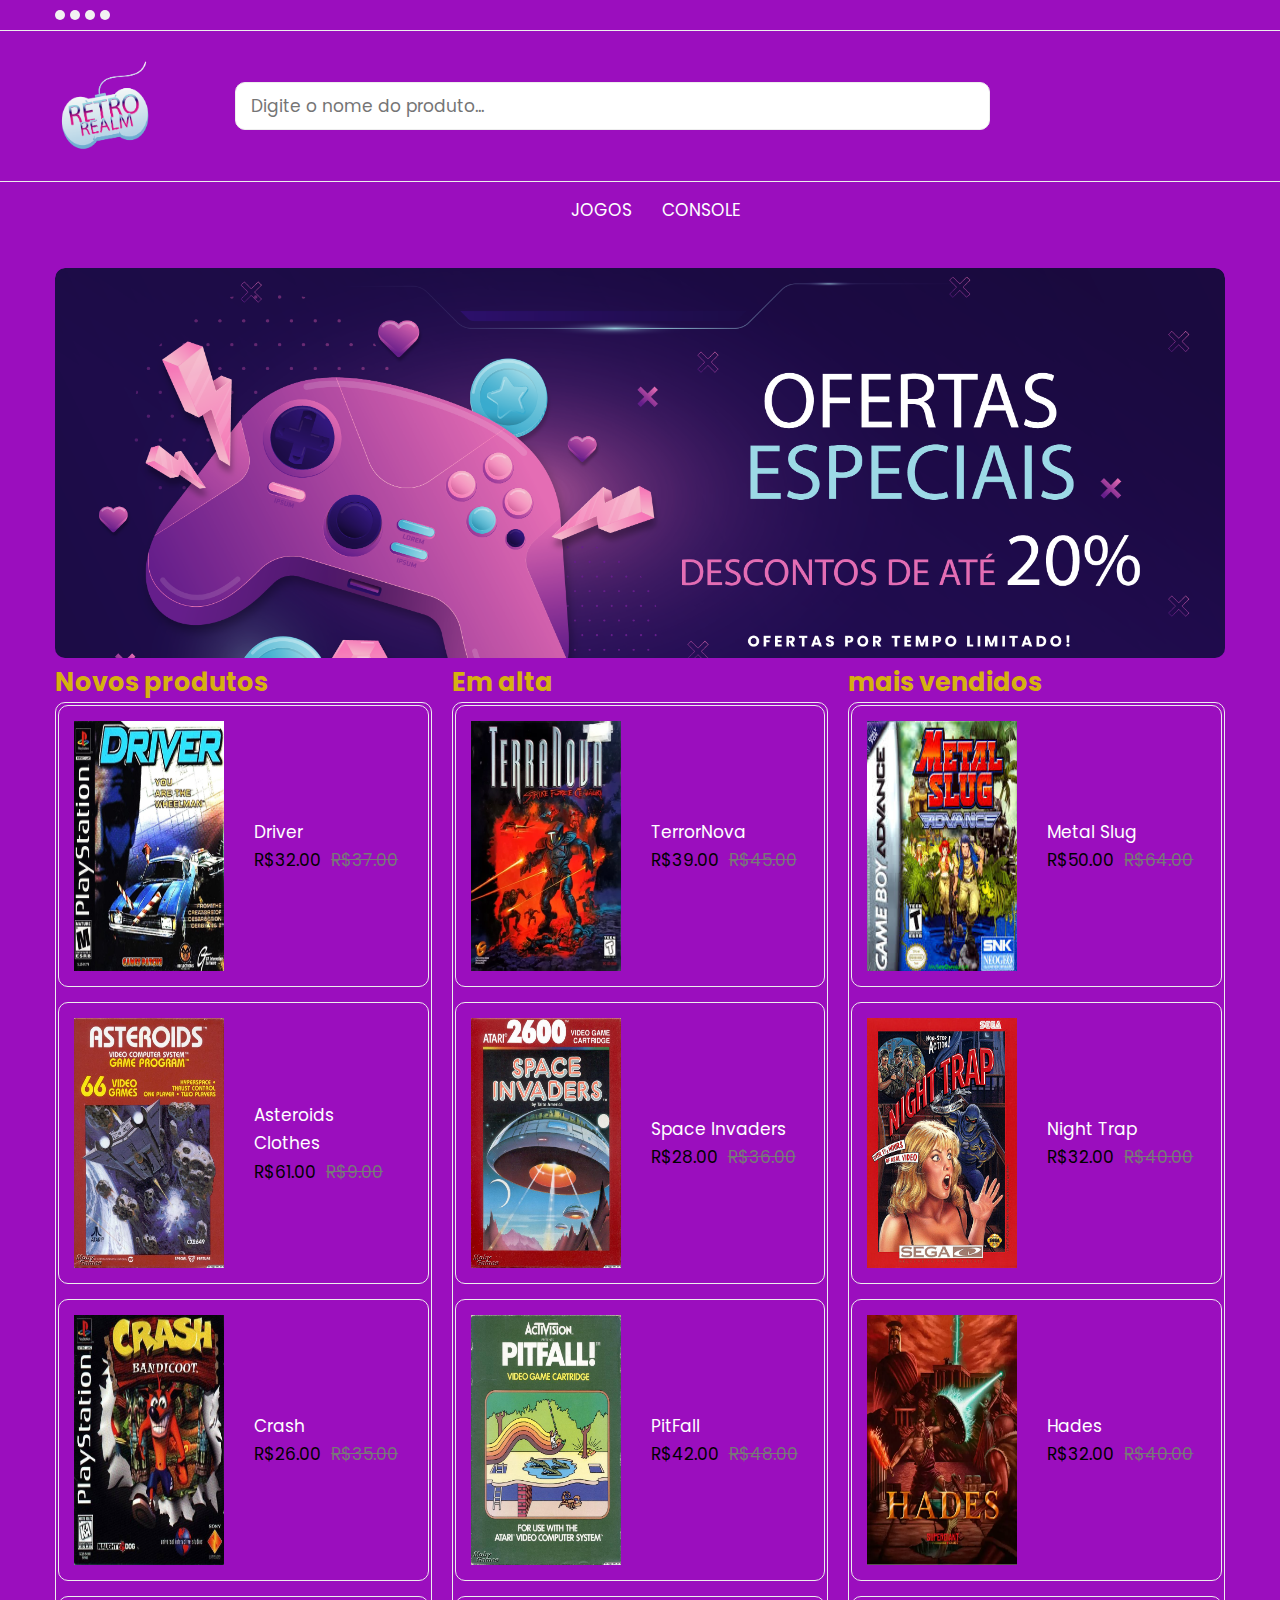
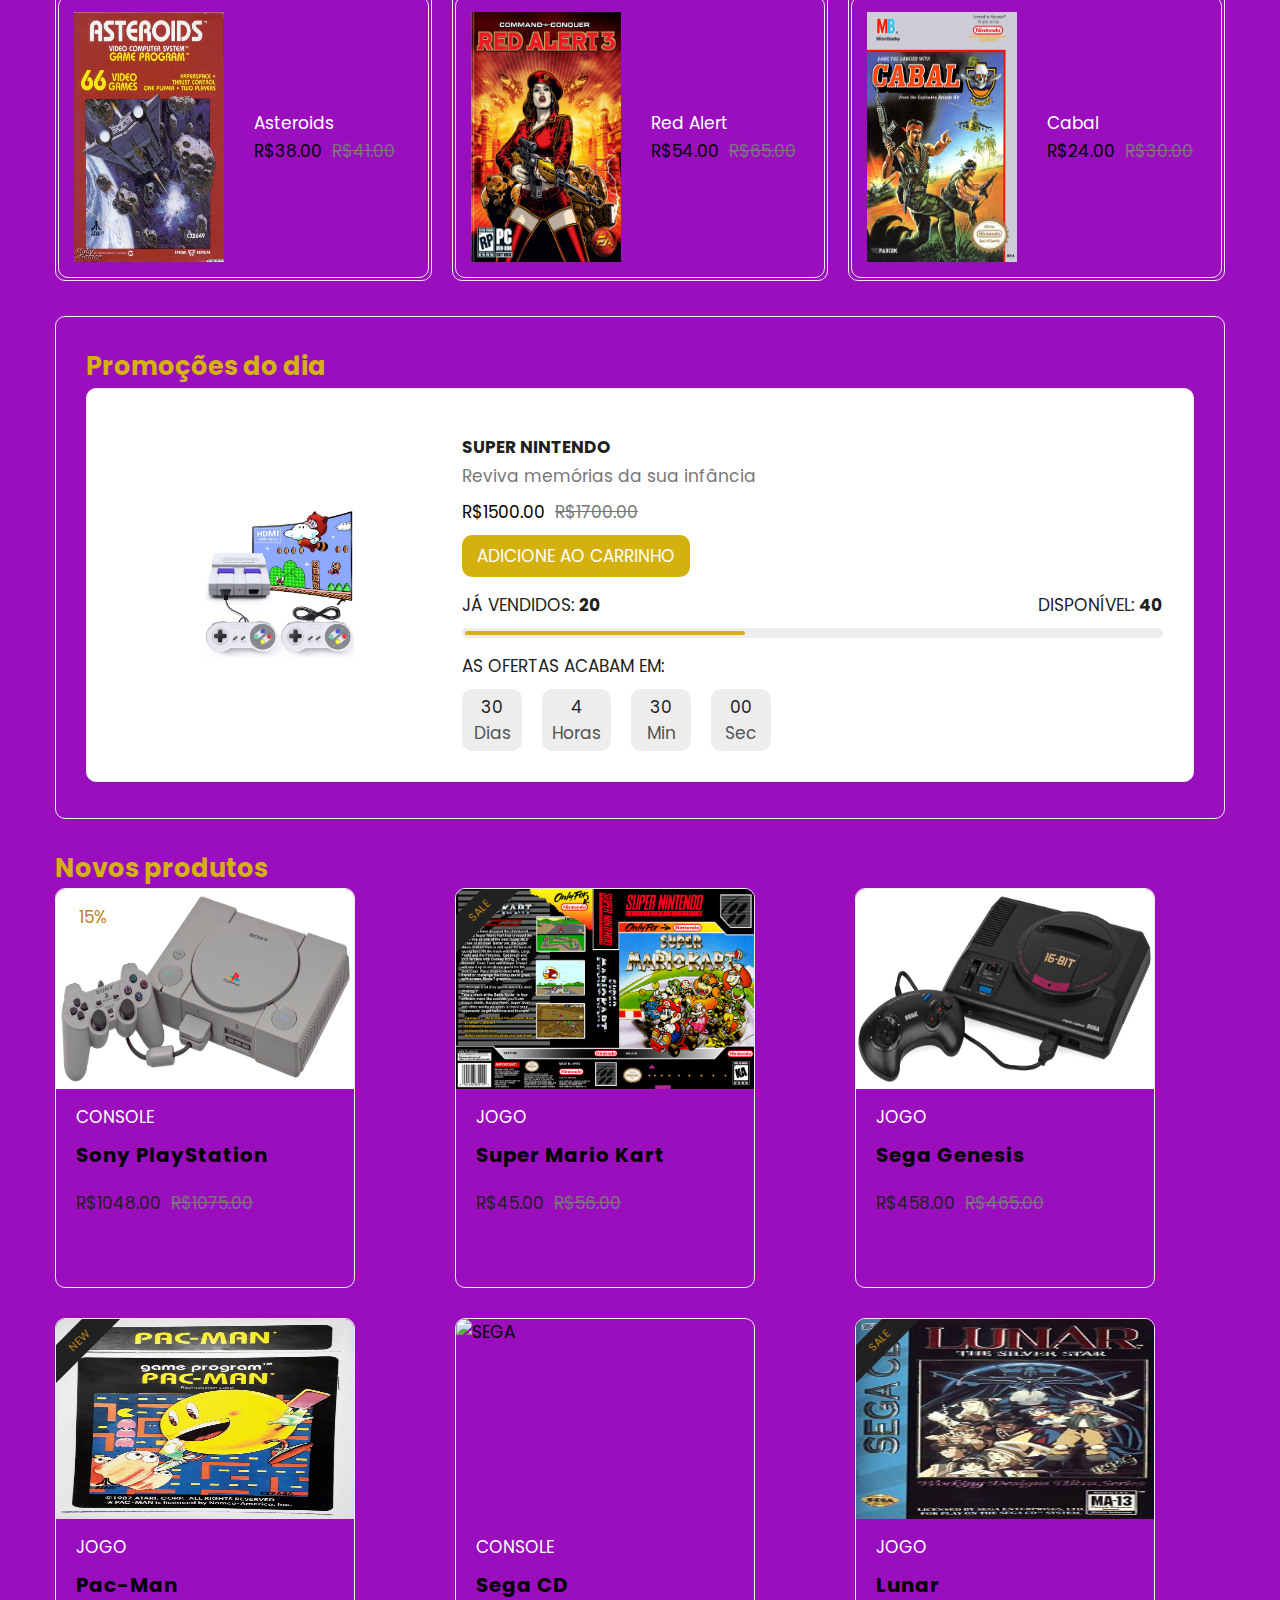
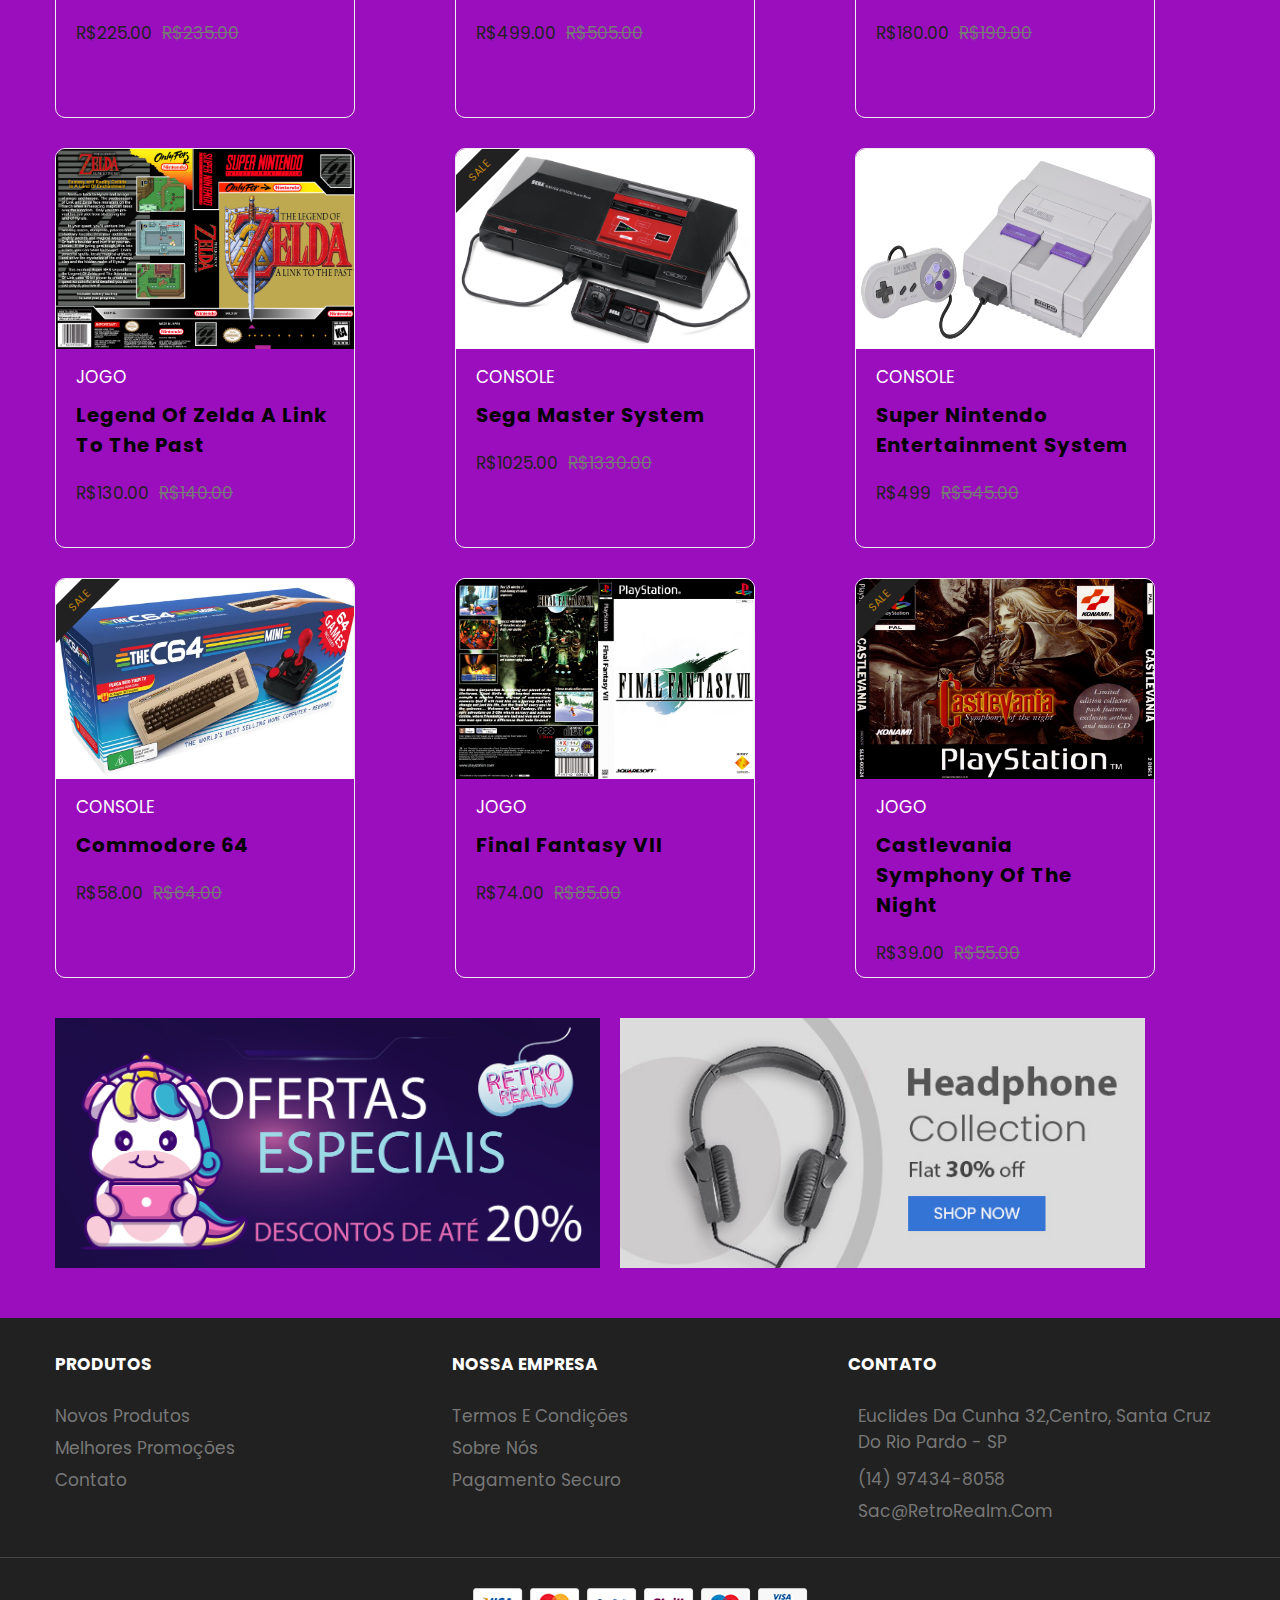
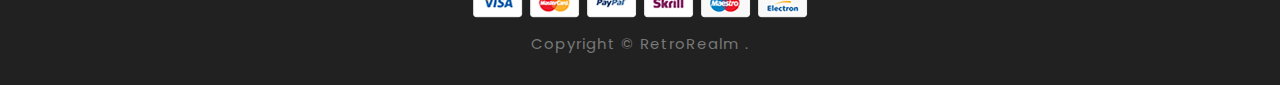
==== commit 6cd58572: "adicionando botao cupom" ====
--- a/RetroRealm/index.html
+++ b/RetroRealm/index.html
@@ -108,13 +108,13 @@
 
           <button class="action-btn">
             <ion-icon name="heart-outline"></ion-icon>
-            <span class="count">0</span>
+        
           </button>
 
           <button class="action-btn">
             <a href="carrinho.html" id="carrinho">
             <ion-icon name="cart-outline"></ion-icon>
-            <span class="count">0</span>
+           
           </button>
 
         </div>
@@ -1922,7 +1922,7 @@
      
         
           <li class="footer-nav-item">
-            <a href="#" class="footer-nav-link">Novos products</a>
+            <a href="#" class="footer-nav-link">Novos Produtos</a>
           </li>
         
           <li class="footer-nav-item">
--- a/RetroRealm/assets/css/style-prefix.css
+++ b/RetroRealm/assets/css/style-prefix.css
@@ -1288,9 +1288,10 @@
   margin: 24px auto 0;
   background: var(--sandy-brown);
   color: var(--white);
+  height: 50px;
   border: 0;
   border-radius: 6px;
-  padding: 16px 20px;
+  padding: 14px 17px;
   text-transform: uppercase;
   font-size: 20px;
   font-weight: bold;
@@ -1300,7 +1301,26 @@
 
 .purchase-button:hover {
   filter: brightness(0.8);
-}
+
+}
+
+.apply-coupon-btn:hover {
+  filter: brightness(0.8);
+}
+.apply-coupon-btn{display: flex;
+ 
+  background: var(--sandy-brown);
+  color: var(--white);
+  width: 200px;
+  height: 30px;
+  border: 0;
+ align-items: center;
+  padding: 10px;
+  text-transform: uppercase;
+  font-size: 14px;
+  font-weight: bold;
+
+  transition: filter 0.2s;}
 
 
 .product-featured .showcase-status .wrapper {
@@ -1483,8 +1503,21 @@
   transition: var(--transition-timing);
   z-index: 3;
 }
-
-
+.product-actions {
+  display: flex;
+  align-items: center;
+  gap: 10px; /* Adiciona espaçamento entre os elementos */
+  margin-top: 0px;
+
+}
+.coupon-section{  display: flex;
+  align-items: center;
+margin: 20px;
+gap:20px;}
+
+.coupon-input{
+  width: 600px;
+  height: 30px;}
 
 .product-grid .showcase:hover .showcase-actions { -webkit-transform: translateX(0); -ms-transform: translateX(0); transform: translateX(0); }
 
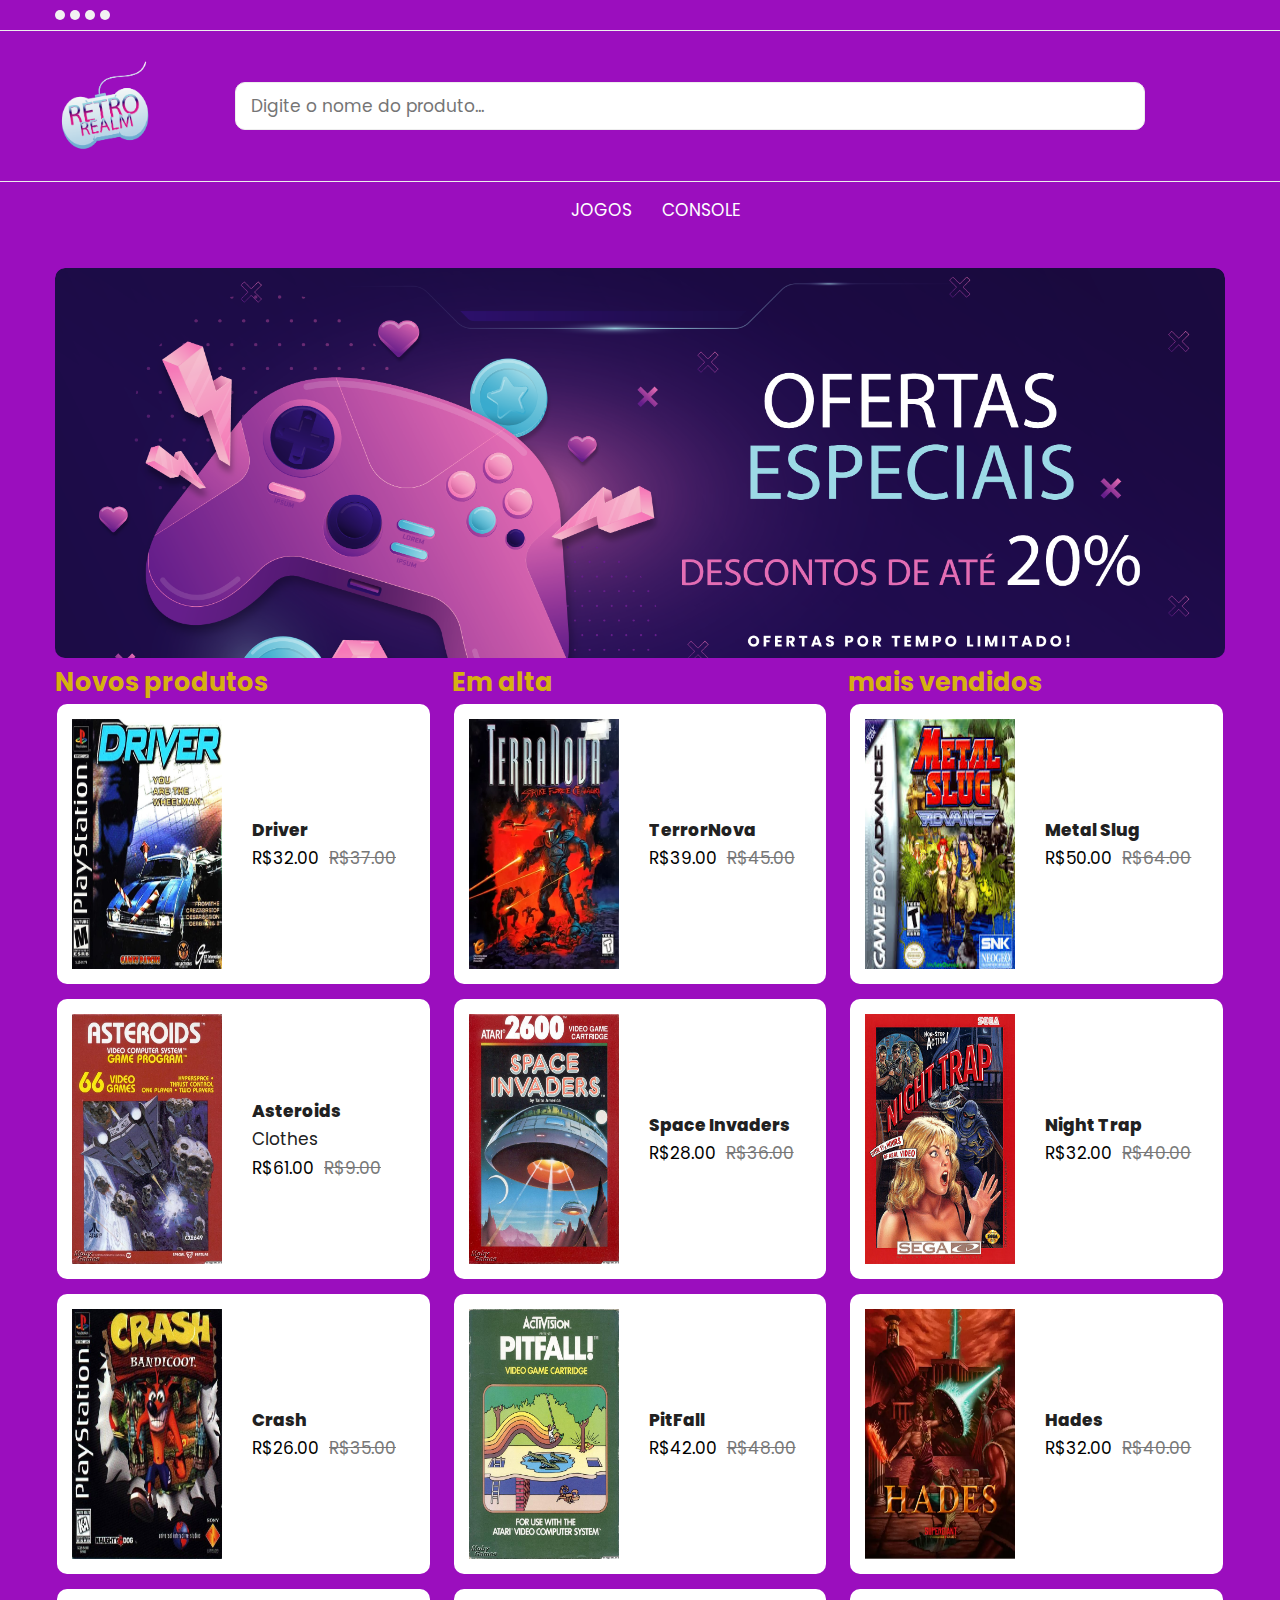
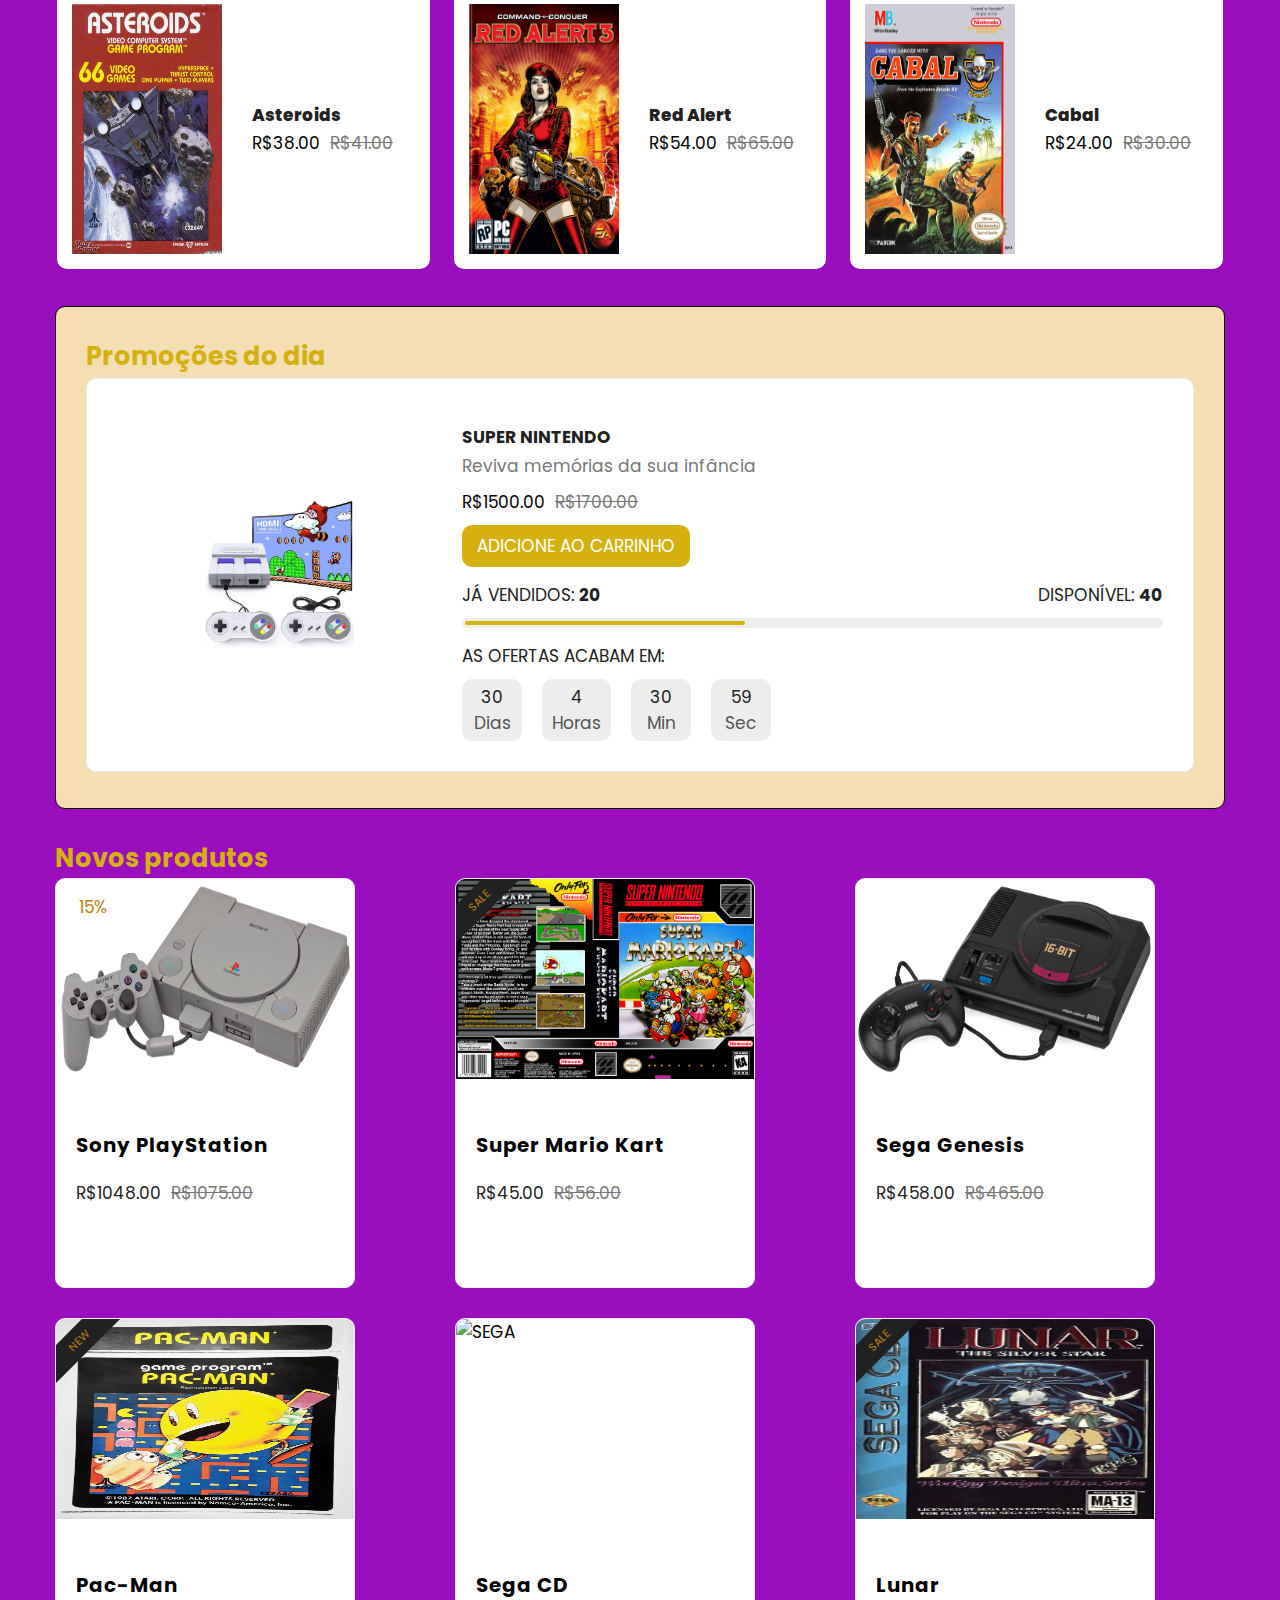
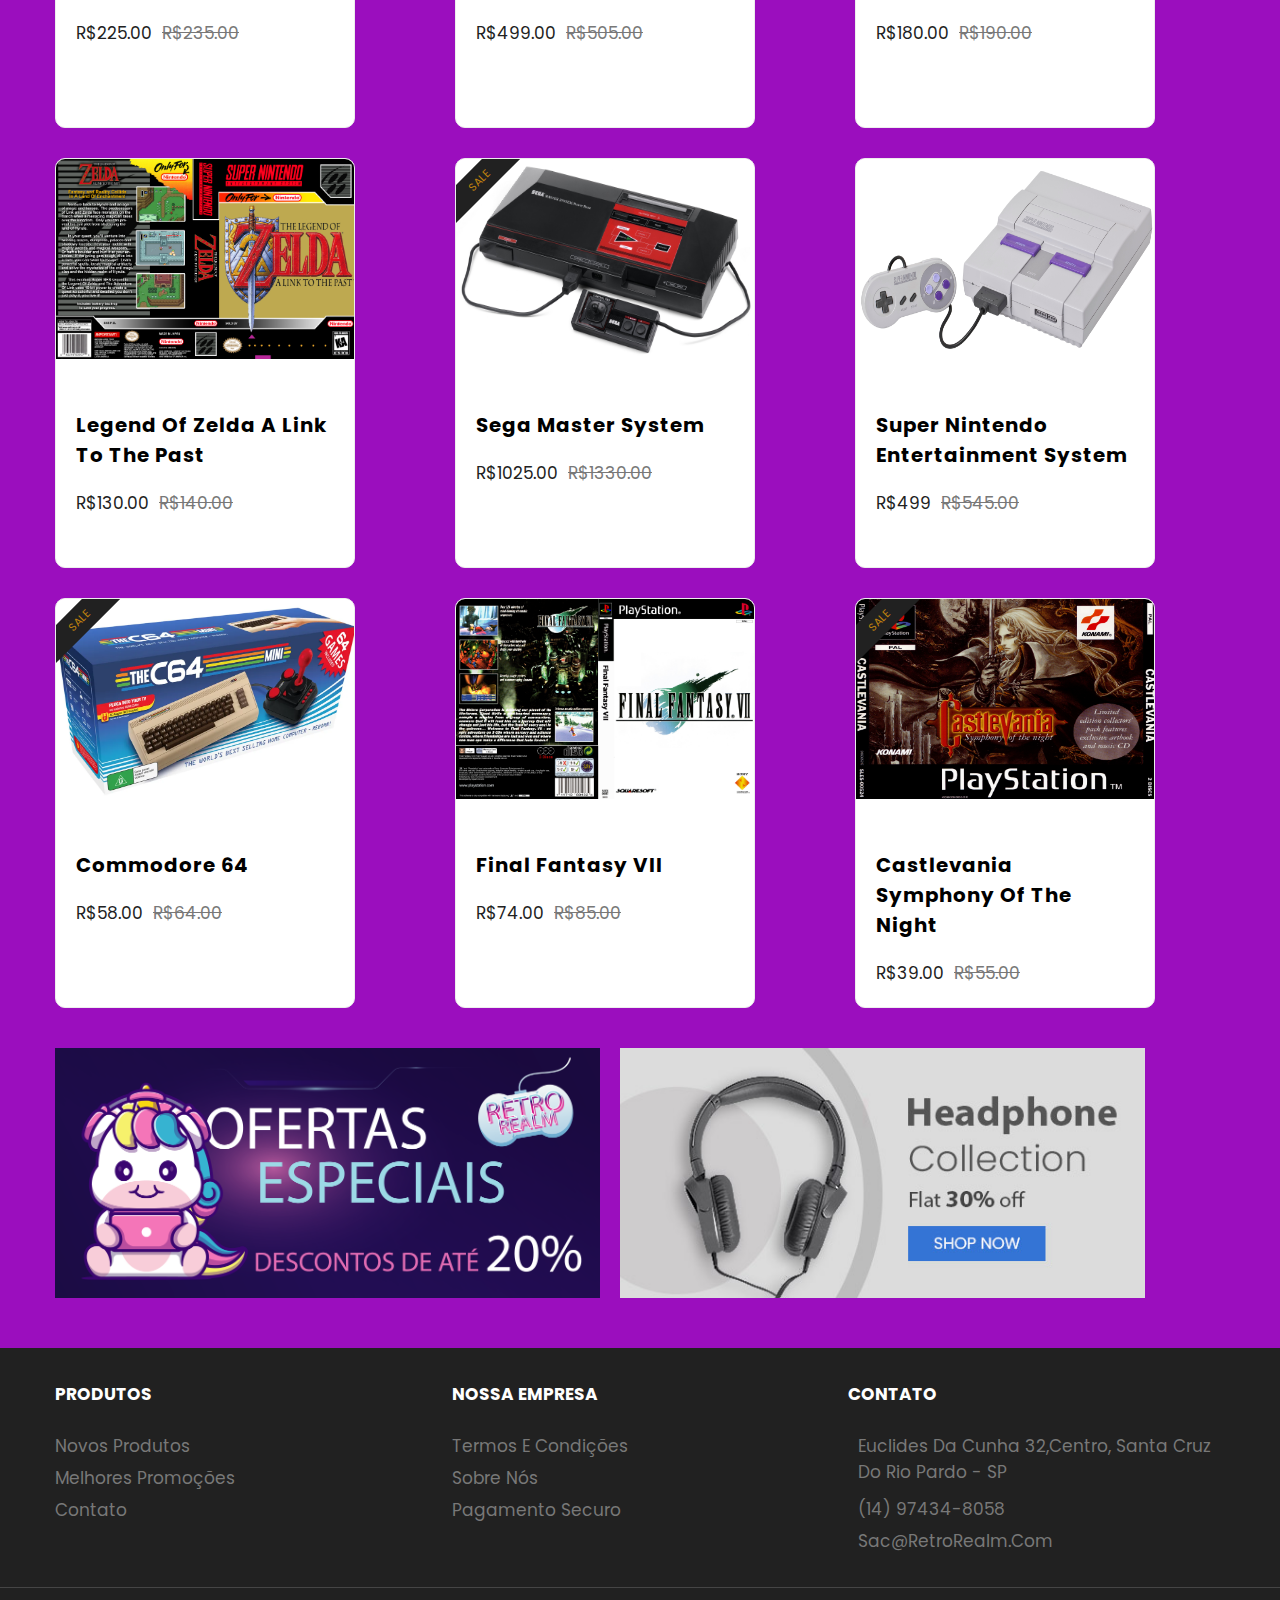
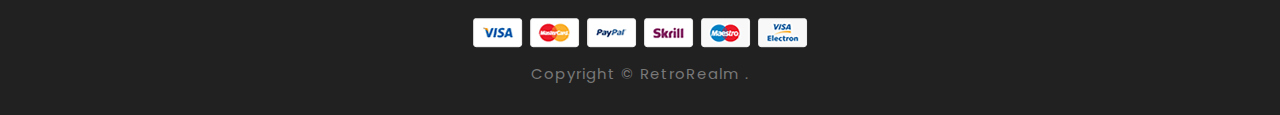
==== commit 71d12717: "arrumando menu,cores" ====
--- a/RetroRealm/index.html
+++ b/RetroRealm/index.html
@@ -106,10 +106,6 @@
             </a>
           </button>
 
-          <button class="action-btn">
-            <ion-icon name="heart-outline"></ion-icon>
-        
-          </button>
 
           <button class="action-btn">
             <a href="carrinho.html" id="carrinho">
@@ -128,42 +124,21 @@
       <div class="container">
 
         <ul class="desktop-menu-category-list">
-
-
           <li class="menu-category">
             <a href="#" class="menu-title">Jogos</a>
-
             <ul class="dropdown-list">
-
-              <li class="dropdown-item">
-                <a href="#">Terror</a>
-              </li>
-
-              <li class="dropdown-item">
-                <a href="#">Ação</a>
-              </li>
-
-              <li class="dropdown-item">
-                <a href="#">Aventura</a>
-              </li>
-
-              <li class="dropdown-item">
-                <a href="#">Estratégica</a>
-              </li>
-              <li class="dropdown-item">
-                <a href="#">Esportes</a>
-              </li>
-              <li class="dropdown-item">
-                <a href="#">Simulação</a>
-              </li>
+              <li class="dropdown-item"><a href="#">Terror</a></li>
+              <li class="dropdown-item"><a href="#">Ação</a></li>
+              <li class="dropdown-item"><a href="#">Aventura</a></li>
+              <li class="dropdown-item"><a href="#">Estratégica</a></li>
+              <li class="dropdown-item"><a href="#">Esportes</a></li>
+              <li class="dropdown-item"><a href="#">Simulação</a></li>
             </ul>
           </li>
-
           <li class="menu-category">
             <a href="#" class="menu-title">Console</a>
-
-           
           </li>
+        </ul>
 
          
 
@@ -254,9 +229,7 @@
                     </a>
 
                     <div class="showcase-actions">
-                      <button class="btn-action">
-                        <ion-icon name="heart-outline"></ion-icon>
-                      </button>
+                    
   
                       <button class="btn-action">
                         <ion-icon name="cart-outline"></ion-icon>
@@ -289,10 +262,7 @@
                     </a>
 
                     <div class="showcase-actions">
-                      <button class="btn-action">
-                        <ion-icon name="heart-outline"></ion-icon>
-                      </button>
-  
+                 
                       <button class="btn-action">
                         <ion-icon name="cart-outline"></ion-icon>
                       </button>
@@ -324,10 +294,7 @@
                     </a>
 
                     <div class="showcase-actions">
-                      <button class="btn-action">
-                        <ion-icon name="heart-outline"></ion-icon>
-                      </button>
-  
+             
                       <button class="btn-action">
                         <ion-icon name="cart-outline"></ion-icon>
                       </button>
@@ -358,10 +325,7 @@
                     </a>
 
                     <div class="showcase-actions">
-                      <button class="btn-action">
-                        <ion-icon name="heart-outline"></ion-icon>
-                      </button>
-  
+                    
                       <button class="btn-action">
                         <ion-icon name="cart-outline"></ion-icon>
                       </button>
@@ -396,10 +360,7 @@
                     </a>
 
                     <div class="showcase-actions">
-                      <button class="btn-action">
-                        <ion-icon name="heart-outline"></ion-icon>
-                      </button>
-  
+               
                       <button class="btn-action">
                         <ion-icon name="cart-outline"></ion-icon>
                       </button>
@@ -429,10 +390,7 @@
                     </a>
 
                     <div class="showcase-actions">
-                      <button class="btn-action">
-                        <ion-icon name="heart-outline"></ion-icon>
-                      </button>
-  
+                   
                       <button class="btn-action">
                         <ion-icon name="cart-outline"></ion-icon>
                       </button>
@@ -466,10 +424,7 @@
                     </a>
 
                     <div class="showcase-actions">
-                      <button class="btn-action">
-                        <ion-icon name="heart-outline"></ion-icon>
-                      </button>
-  
+                    
                       <button class="btn-action">
                         <ion-icon name="cart-outline"></ion-icon>
                       </button>
@@ -500,9 +455,7 @@
                     </a>
 
                     <div class="showcase-actions">
-                      <button class="btn-action">
-                        <ion-icon name="heart-outline"></ion-icon>
-                      </button>
+                   
   
                       <button class="btn-action">
                         <ion-icon name="cart-outline"></ion-icon>
@@ -546,9 +499,7 @@
                     </a>
 
                     <div class="showcase-actions">
-                      <button class="btn-action">
-                        <ion-icon name="heart-outline"></ion-icon>
-                      </button>
+             
   
                       <button class="btn-action">
                         <ion-icon name="cart-outline"></ion-icon>
@@ -580,9 +531,7 @@
                     </a>
 
                     <div class="showcase-actions">
-                      <button class="btn-action">
-                        <ion-icon name="heart-outline"></ion-icon>
-                      </button>
+           
   
                       <button class="btn-action">
                         <ion-icon name="cart-outline"></ion-icon>
@@ -613,10 +562,7 @@
                     </a>
 
                     <div class="showcase-actions">
-                      <button class="btn-action">
-                        <ion-icon name="heart-outline"></ion-icon>
-                      </button>
-  
+                  
                       <button class="btn-action">
                         <ion-icon name="cart-outline"></ion-icon>
                       </button>
@@ -647,10 +593,7 @@
                     </a>
 
                     <div class="showcase-actions">
-                      <button class="btn-action">
-                        <ion-icon name="heart-outline"></ion-icon>
-                      </button>
-  
+              
                       <button class="btn-action">
                         <ion-icon name="cart-outline"></ion-icon>
                       </button>
@@ -684,10 +627,7 @@
                     </a>
 
                     <div class="showcase-actions">
-                      <button class="btn-action">
-                        <ion-icon name="heart-outline"></ion-icon>
-                      </button>
-  
+                  
                       <button class="btn-action">
                         <ion-icon name="cart-outline"></ion-icon>
                       </button>
@@ -717,10 +657,7 @@
                     </a>
 
                     <div class="showcase-actions">
-                      <button class="btn-action">
-                        <ion-icon name="heart-outline"></ion-icon>
-                      </button>
-  
+                
                       <button class="btn-action">
                         <ion-icon name="cart-outline"></ion-icon>
                       </button>
@@ -750,10 +687,7 @@
                     </a>
 
                     <div class="showcase-actions">
-                      <button class="btn-action">
-                        <ion-icon name="heart-outline"></ion-icon>
-                      </button>
-  
+                   
                       <button class="btn-action">
                         <ion-icon name="cart-outline"></ion-icon>
                       </button>
@@ -783,10 +717,7 @@
                     </a>
 
                     <div class="showcase-actions">
-                      <button class="btn-action">
-                        <ion-icon name="heart-outline"></ion-icon>
-                      </button>
-  
+                  
                       <button class="btn-action">
                         <ion-icon name="cart-outline"></ion-icon>
                       </button>
@@ -830,10 +761,7 @@
                     </a>
 
                     <div class="showcase-actions">
-                      <button class="btn-action">
-                        <ion-icon name="heart-outline"></ion-icon>
-                      </button>
-  
+              
                       <button class="btn-action">
                         <ion-icon name="cart-outline"></ion-icon>
                       </button>
@@ -863,10 +791,7 @@
                     </a>
 
                     <div class="showcase-actions">
-                      <button class="btn-action">
-                        <ion-icon name="heart-outline"></ion-icon>
-                      </button>
-  
+                
                       <button class="btn-action">
                         <ion-icon name="cart-outline"></ion-icon>
                       </button>
@@ -896,9 +821,7 @@
                     </a>
 
                     <div class="showcase-actions">
-                      <button class="btn-action">
-                        <ion-icon name="heart-outline"></ion-icon>
-                      </button>
+                
   
                       <button class="btn-action">
                         <ion-icon name="cart-outline"></ion-icon>
@@ -930,10 +853,7 @@
                     </a>
 
                     <div class="showcase-actions">
-                      <button class="btn-action">
-                        <ion-icon name="heart-outline"></ion-icon>
-                      </button>
-  
+          
                       <button class="btn-action">
                         <ion-icon name="cart-outline"></ion-icon>
                       </button>
@@ -968,10 +888,7 @@
                     </a>
 
                     <div class="showcase-actions">
-                      <button class="btn-action">
-                        <ion-icon name="heart-outline"></ion-icon>
-                      </button>
-  
+                
                       <button class="btn-action">
                         <ion-icon name="cart-outline"></ion-icon>
                       </button>
@@ -1001,10 +918,7 @@
                     </a>
 
                     <div class="showcase-actions">
-                      <button class="btn-action">
-                        <ion-icon name="heart-outline"></ion-icon>
-                      </button>
-  
+                     
                       <button class="btn-action">
                         <ion-icon name="cart-outline"></ion-icon>
                       </button>
@@ -1035,9 +949,7 @@
                     </a>
 
                     <div class="showcase-actions">
-                      <button class="btn-action">
-                        <ion-icon name="heart-outline"></ion-icon>
-                      </button>
+                     
   
                       <button class="btn-action">
                         <ion-icon name="cart-outline"></ion-icon>
@@ -1068,10 +980,7 @@
                     </a>
             
                     <div class="showcase-actions">
-                      <button class="btn-action">
-                        <ion-icon name="heart-outline"></ion-icon>
-                      </button>
-  
+       
                       <button class="btn-action">
                         <ion-icon name="cart-outline"></ion-icon>
                       </button>
@@ -1189,7 +1098,7 @@
                         </div>
 
                         <div class="countdown-content">
-                          <p class="display-number">00</p>
+                          <p class="display-number" id="contador2">00</p>
                           <p class="display-text">Sec</p>
                         </div>
 
@@ -1268,7 +1177,7 @@
                         </div>
               
                         <div class="countdown-content">
-                          <p class="display-number">00</p>
+                          <p class="display-number" id="contador">00</p>
                           <p class="display-text">Sec</p>
                         </div>
                       </div>
@@ -1308,10 +1217,7 @@
 
                   <div class="showcase-actions">
 
-                    <button class="btn-action">
-                      <ion-icon name="heart-outline"></ion-icon>
-                    </button>
-
+                
 
                     <button class="btn-action">
                       <ion-icon name="cart-outline"></ion-icon>
@@ -1357,9 +1263,7 @@
                   <p class="showcase-badge angle black">sale</p>
               
                   <div class="showcase-actions">
-                    <button class="btn-action">
-                      <ion-icon name="heart-outline"></ion-icon>
-                    </button>
+         >
               
                     <button class="btn-action">
                       <ion-icon name="cart-outline"></ion-icon>
@@ -1400,10 +1304,7 @@
                     width="300">
               
                   <div class="showcase-actions">
-                    <button class="btn-action">
-                      <ion-icon name="heart-outline"></ion-icon>
-                    </button>
-              
+                
               
                     <button class="btn-action">
                       <ion-icon name="cart-outline"></ion-icon>
@@ -1449,10 +1350,7 @@
                   <p class="showcase-badge angle black">new</p>
               
                   <div class="showcase-actions">
-                    <button class="btn-action">
-                      <ion-icon name="heart-outline"></ion-icon>
-                    </button>
-              
+                  
            
               
                     <button class="btn-action">
@@ -1494,12 +1392,7 @@
                     width="300">
               
                   <div class="showcase-actions">
-                    <button class="btn-action">
-                      <ion-icon name="heart-outline"></ion-icon>
-                    </button>
-              
-             
-              
+                 
                     <button class="btn-action">
                       <ion-icon name="cart-outline"></ion-icon>
                     </button>
@@ -1541,12 +1434,7 @@
                   <p class="showcase-badge angle black">sale</p>
               
                   <div class="showcase-actions">
-                    <button class="btn-action">
-                      <ion-icon name="heart-outline"></ion-icon>
-                    </button>
-              
-             
-              
+                
                     <button class="btn-action">
                       <ion-icon name="cart-outline"></ion-icon>
                     </button>
@@ -1585,10 +1473,7 @@
                   <img src="./assets/images/products/Legend of Zelda A Link to the Past.jpg" alt="Legend of Zelda A Link to the Past.jpg" class="product-img hover" width="300">
               
                   <div class="showcase-actions">
-                    <button class="btn-action">
-                      <ion-icon name="heart-outline"></ion-icon>
-                    </button>
-              
+               
                     <button class="btn-action">
                       <ion-icon name="cart-outline"></ion-icon>
                     </button>
@@ -1630,10 +1515,7 @@
                   <p class="showcase-badge angle black">sale</p>
               
                   <div class="showcase-actions">
-                    <button class="btn-action">
-                      <ion-icon name="heart-outline"></ion-icon>
-                    </button>
-
+                
                     <button class="btn-action">
                       <ion-icon name="cart-outline"></ion-icon>
                     </button>
@@ -1673,10 +1555,7 @@
                     width="300">
               
                   <div class="showcase-actions">
-                    <button class="btn-action">
-                      <ion-icon name="heart-outline"></ion-icon>
-                    </button>
-      
+              
                     <button class="btn-action">
                       <ion-icon name="cart-outline"></ion-icon>
                     </button>
@@ -1718,10 +1597,7 @@
                   <p class="showcase-badge angle black">sale</p>
               
                   <div class="showcase-actions">
-                    <button class="btn-action">
-                      <ion-icon name="heart-outline"></ion-icon>
-                    </button>
-  
+                
                     <button class="btn-action">
                       <ion-icon name="cart-outline"></ion-icon>
                     </button>
@@ -1761,10 +1637,7 @@
                     width="300">
               
                   <div class="showcase-actions">
-                    <button class="btn-action">
-                      <ion-icon name="heart-outline"></ion-icon>
-                    </button>
-              
+                
                     <button class="btn-action">
                       <ion-icon name="cart-outline"></ion-icon>
                     </button>
@@ -1806,9 +1679,7 @@
                   <p class="showcase-badge angle black">sale</p>
               
                   <div class="showcase-actions">
-                    <button class="btn-action">
-                      <ion-icon name="heart-outline"></ion-icon>
-                    </button>
+                   
               
 
                     <button class="btn-action">
--- a/RetroRealm/assets/css/style-prefix.css
+++ b/RetroRealm/assets/css/style-prefix.css
@@ -412,6 +412,15 @@
 .header-top,
 .header-user-actions,
 .desktop-navigation-menu { display: none; }
+
+.header-user-actions{ 
+  position: absolute;
+  margin-top: 20px;
+  display: flex;
+  justify-content: flex-end;
+ right: 40px;
+}
+
 
 .header-main {
   padding: 20px 0;
@@ -485,11 +494,7 @@
   --ionicon-stroke-width: 90px;
 }
 
-.accordion-menu.active .add-icon,
-.accordion-menu .remove-icon { display: none; }
-
-.accordion-menu .add-icon,
-.accordion-menu.active .remove-icon { display: block; }
+
 
 .menu-category .submenu-category-list { margin-left: 10px; }
 
@@ -992,7 +997,7 @@
           align-items: center;
          
   gap: 15px;
-  border: 1px solid var(--cultured);
+  
   padding: 15px;
   -webkit-border-radius: var(--border-radius-md);
           border-radius: var(--border-radius-md);
@@ -1003,9 +1008,9 @@
 .product-minimal .showcase-content { width: -webkit-calc(100% - 85px); width: calc(100% - 85px); }
 
 .product-minimal .showcase-title {
-  color: white;
   font-size: var(--fs-7);
-  font-weight: var(--weight-600);
+  color: var(--eerie-black);
+  font-weight: 800;
   text-transform: capitalize;
   white-space: nowrap;
   overflow: hidden;
@@ -1018,8 +1023,9 @@
   width: -webkit-max-content;
   width: -moz-max-content;
   width: max-content;
-  color: white;
-  font-size: var(--fs-8);
+  font-size: var(--fs-7);
+  color: var(--eerie-black);
+  font-weight: var(--weight-800);
   text-transform: capitalize;
   margin-bottom: 3px;
 }
@@ -1080,7 +1086,7 @@
 .product-featured {
   min-width: 100%;
   padding: 30px;
-  border: 1px solid var(--cultured);
+  border: 1px solid ;
   -webkit-border-radius: var(--border-radius-md);
           border-radius: var(--border-radius-md);
   scroll-snap-align: start;
@@ -1089,7 +1095,7 @@
 .showcase-container {
   min-width: 100%;
   padding: 30px;
-  border: 1px solid var(--cultured);
+ 
   -webkit-border-radius: var(--border-radius-md);
           border-radius: var(--border-radius-md);
   scroll-snap-align: start;
@@ -1228,8 +1234,14 @@
 }
 
 .cart-product td {
-  padding: 8px 0;
-}
+  padding: 6px 0;
+}
+
+.cart-product tr {
+  display: flex;
+  align-items: center;
+}
+
 
 .product-identification {
   display: flex;
@@ -1238,7 +1250,7 @@
 
 .cart-product-image {
   width: 120px;
-  height: 70px;
+  height: 100%;
 }
 
 .cart-product-title {
@@ -1256,16 +1268,23 @@
   text-align: center;
   background: #eee;
 }
-
 .remove-product-button {
+  display: flex; /* Usar flexbox para alinhar itens */
+  align-items: center; /* Alinhar itens verticalmente no centro */
   margin-left: 12px;
-  background: #ff0000;
-  color: var(--white);
+  color: rgb(213, 13, 13);
   padding: 10px 8px;
-  border: 0;
+  border: 1px solid rgb(213, 13, 13);/* Borda com a mesma cor do texto */
   border-radius: 6px;
+ 
+  background-color: transparent;
+  cursor: pointer;
 
   transition: filter 0.2s;
+}
+
+.remove-product-button ion-icon {
+  margin-right: 6px; /* Espaçamento entre o ícone e o texto "Remover" */
 }
 
 .remove-product-button:hover {
@@ -1418,8 +1437,8 @@
 
 .product-grid .showcase {
   border: 1px solid var(--cultured);
-  background: transparent;
-  height: 400px;
+  background: white;
+  height: 410px;
   width: 300px;
   -webkit-border-radius: var(--border-radius-md);
           border-radius: var(--border-radius-md);
@@ -1507,9 +1526,10 @@
   display: flex;
   align-items: center;
   gap: 10px; /* Adiciona espaçamento entre os elementos */
-  margin-top: 0px;
-
-}
+ 
+
+}
+
 .coupon-section{  display: flex;
   align-items: center;
 margin: 20px;
@@ -2104,10 +2124,22 @@
 
   .product-minimal .showcase-container { min-width: 50%; }
 
+  
   .product-featured .showcase-img {
     max-width: 450px;
     margin: auto;
-  }
+   
+  }
+
+  .product-minimal .showcase:not(:last-child) {
+    margin-bottom: 15px;
+    background: white;
+}
+.product-minimal .showcase{
+  background: white;
+}
+
+  .product-featured{background-color: wheat;}
 
   .product-featured .countdown { gap: 20px; }
 
@@ -2321,6 +2353,7 @@
   }
 
   .header-user-actions {
+    
     display: -webkit-box;
     display: -webkit-flex;
     display: -ms-flexbox;
@@ -2451,6 +2484,17 @@
     pointer-events: all;
   }
 
+  .desktop-menu-category-list .menu-category:hover > .dropdown-list {
+    -webkit-transform: translateY(0);
+        -ms-transform: translateY(0);
+            transform: translateY(0);
+    opacity: 1;
+    position: absolute;
+    margin-left: 40%;
+    visibility: visible;
+    pointer-events: all;
+  }
+
   .dropdown-panel-list .menu-title a {
     color: var(--onyx);
     font-size: var(--fs-7);
@@ -2505,14 +2549,9 @@
     z-index: 5;
   }
 
-  .desktop-menu-category-list .menu-category:hover > .dropdown-list {
-    -webkit-transform: translateY(0);
-        -ms-transform: translateY(0);
-            transform: translateY(0);
-    opacity: 1;
-    visibility: visible;
-    pointer-events: all;
-  }
+
+
+
 
   .dropdown-list .dropdown-item a {
     color: var(--sonic-silver);
@@ -2623,7 +2662,8 @@
     flex-wrap: wrap;
     justify-content: center;
     align-items: center;
-    min-height: 100vh;
+    min-height: 90vh;
+    gap:10px;
 }
 
 .col-2 {
@@ -2634,9 +2674,9 @@
 
 .form-container {
     background: #f7f7f7;
-    width: 670px;
+    width: 660px;
     height: 395px;
-    position: relative;
+ 
     text-align: center;
     padding: 20px;
     box-shadow: 0 0 20px rgba(0, 0, 0, 0.1);
@@ -2644,11 +2684,30 @@
     overflow: hidden;
 }
 
-.form-btn {
-    display: flex;
-    justify-content: space-between;
-    position: relative;
-}
+
+.input-container {
+  position: relative;
+  margin-bottom: 15px;
+ width: 100%;
+}
+
+.input-container ion-icon {
+  position: absolute;
+  left: 590px;
+  top: 50%;
+  transform: translateY(-50%);
+  color: #666;
+}
+
+.input-field {
+  width: 100%;
+  padding: 10px;
+  
+  font-size: 16px;
+  border: 1px solid #ccc;
+  border-radius: 4px;
+}
+
 .bannerlogin {
   display: flex;
   justify-content: center;
@@ -2675,28 +2734,28 @@
 
 
 #LoginForm input {
-    width: 90%;
+    width: 100%;
     padding: 10px;
     margin-bottom:10px;
     margin-top: 10px;
-    margin-left: 20x ;
+   
     border: 1px solid #ccc;
     border-radius: 5px;
 }
 
 #RegForm input {
-  width: 95%;
+  width: 100%;
   padding: 10px;
   margin-top:10px;
   margin-bottom:10px;
-  margin-left: 20x ;
+
   border: 1px solid #ccc;
   border-radius: 5px;
-  position: relative;
+
 }
 
 #LoginForm .btn{
-    width: 90%;
+    width: 100%;
     padding: 10px;
     margin-top:20px;
     border: none;
@@ -2708,8 +2767,16 @@
     position: relative;
 }
 
+#LoginForm .btn ion-icon {
+  position: absolute;
+  left: 590px;
+  top: 50%;
+  transform: translateY(-50%);
+  color: #666;
+}
+
 #RegForm .btn {
-  width: 95%;
+  width: 100%;
   padding: 10px;
   border: none;
   background: var(--sandy-brown);
